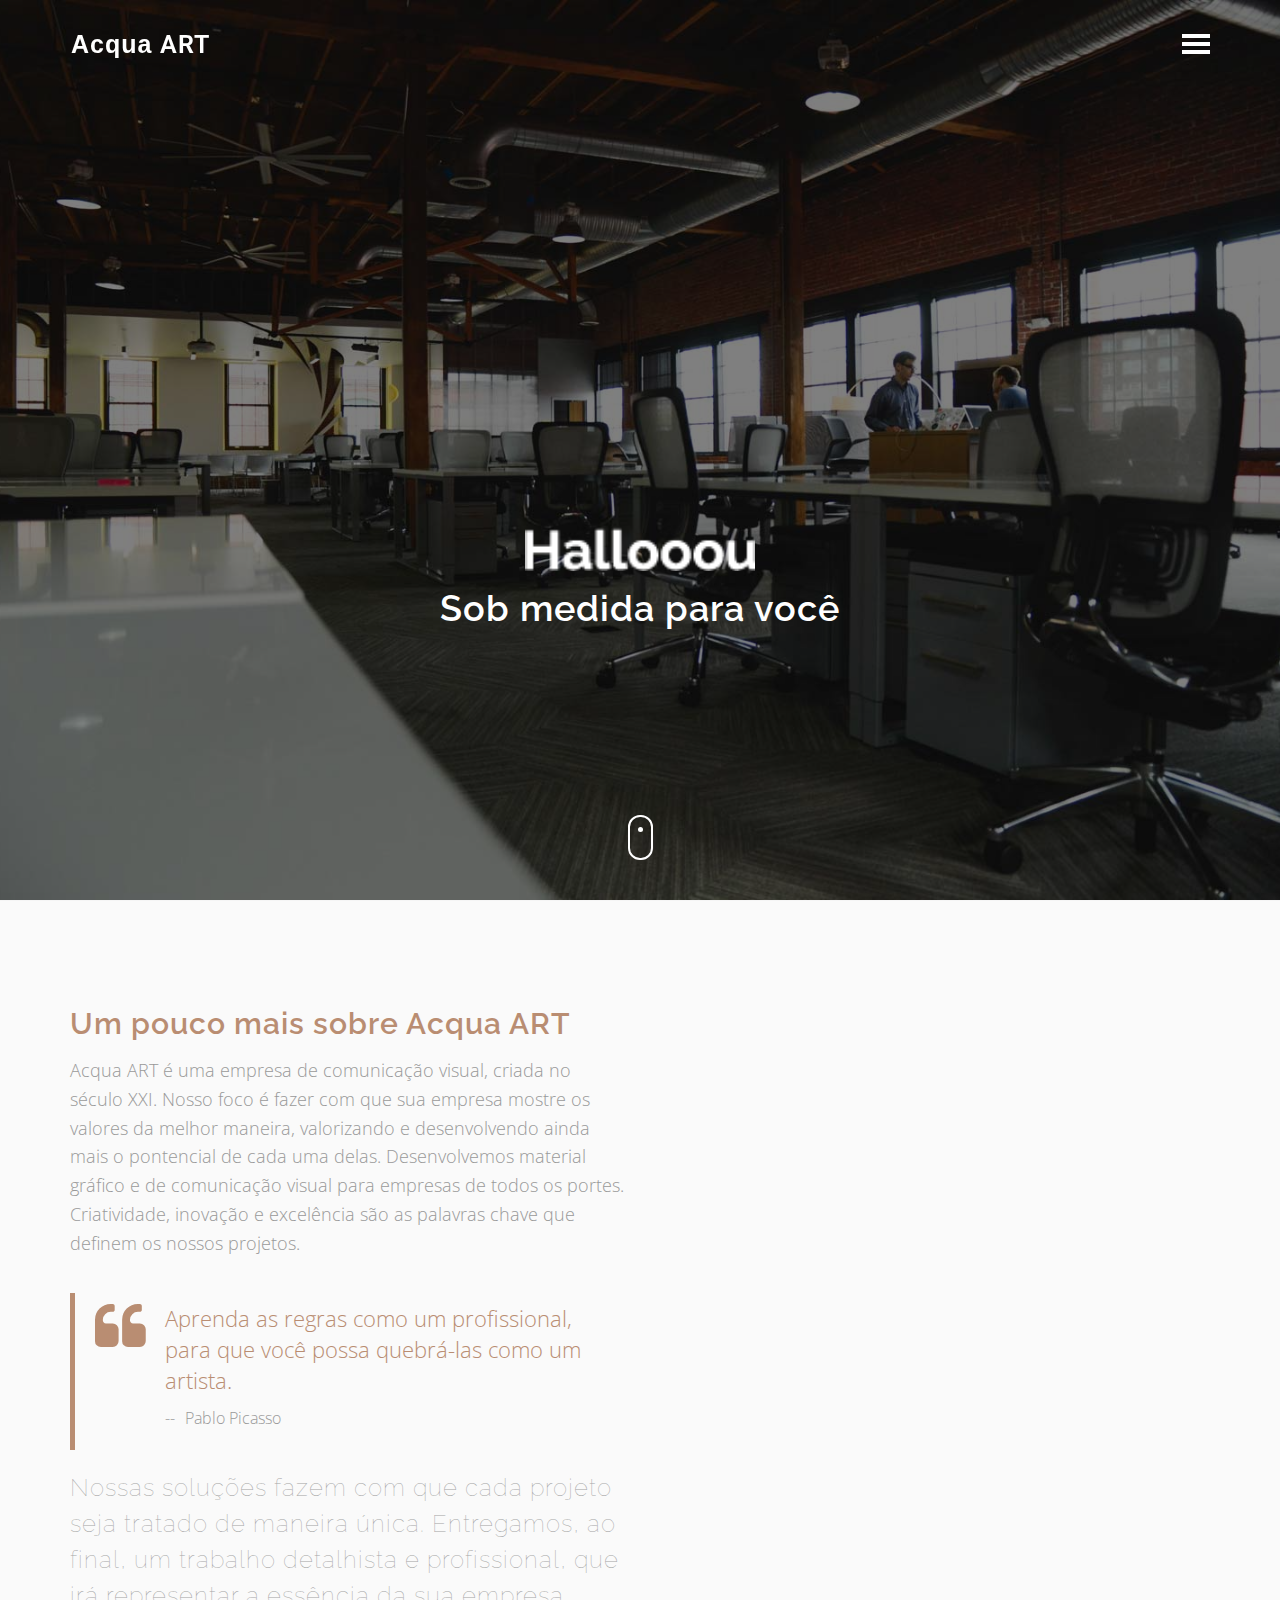
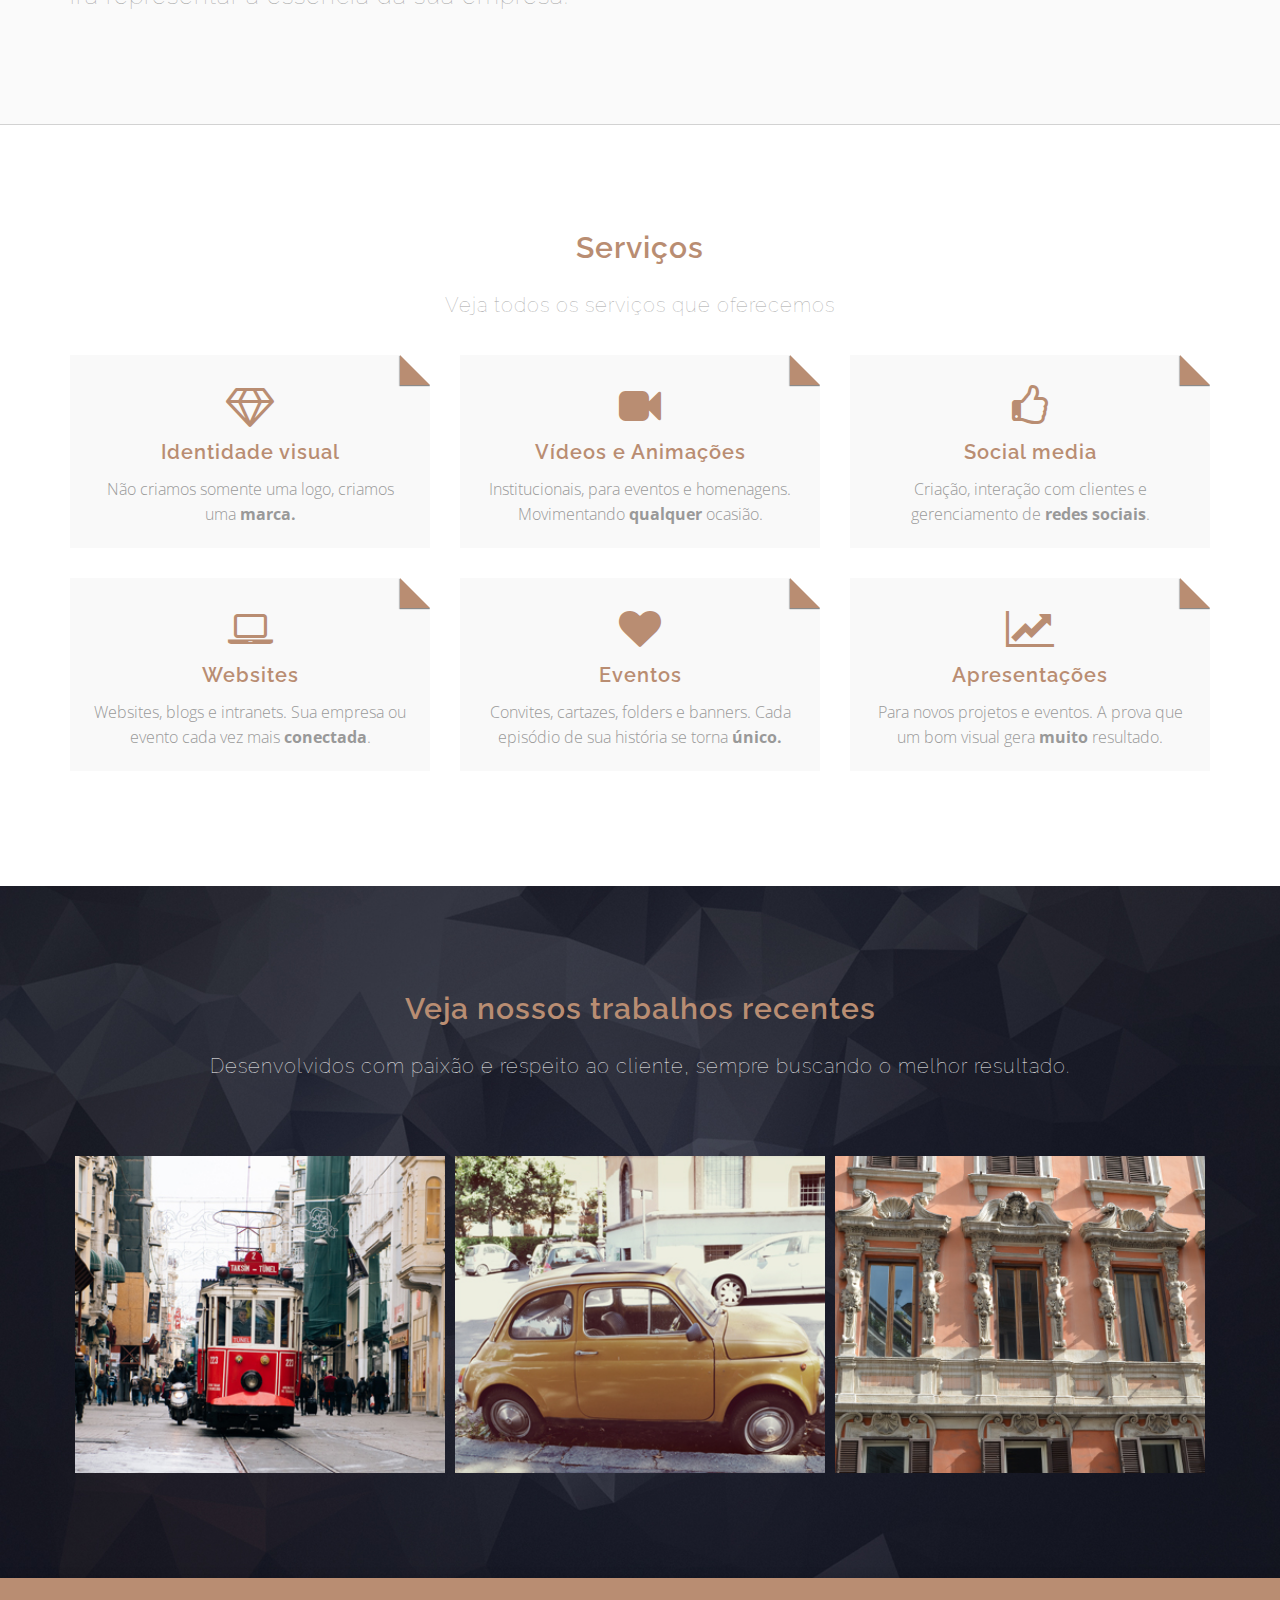
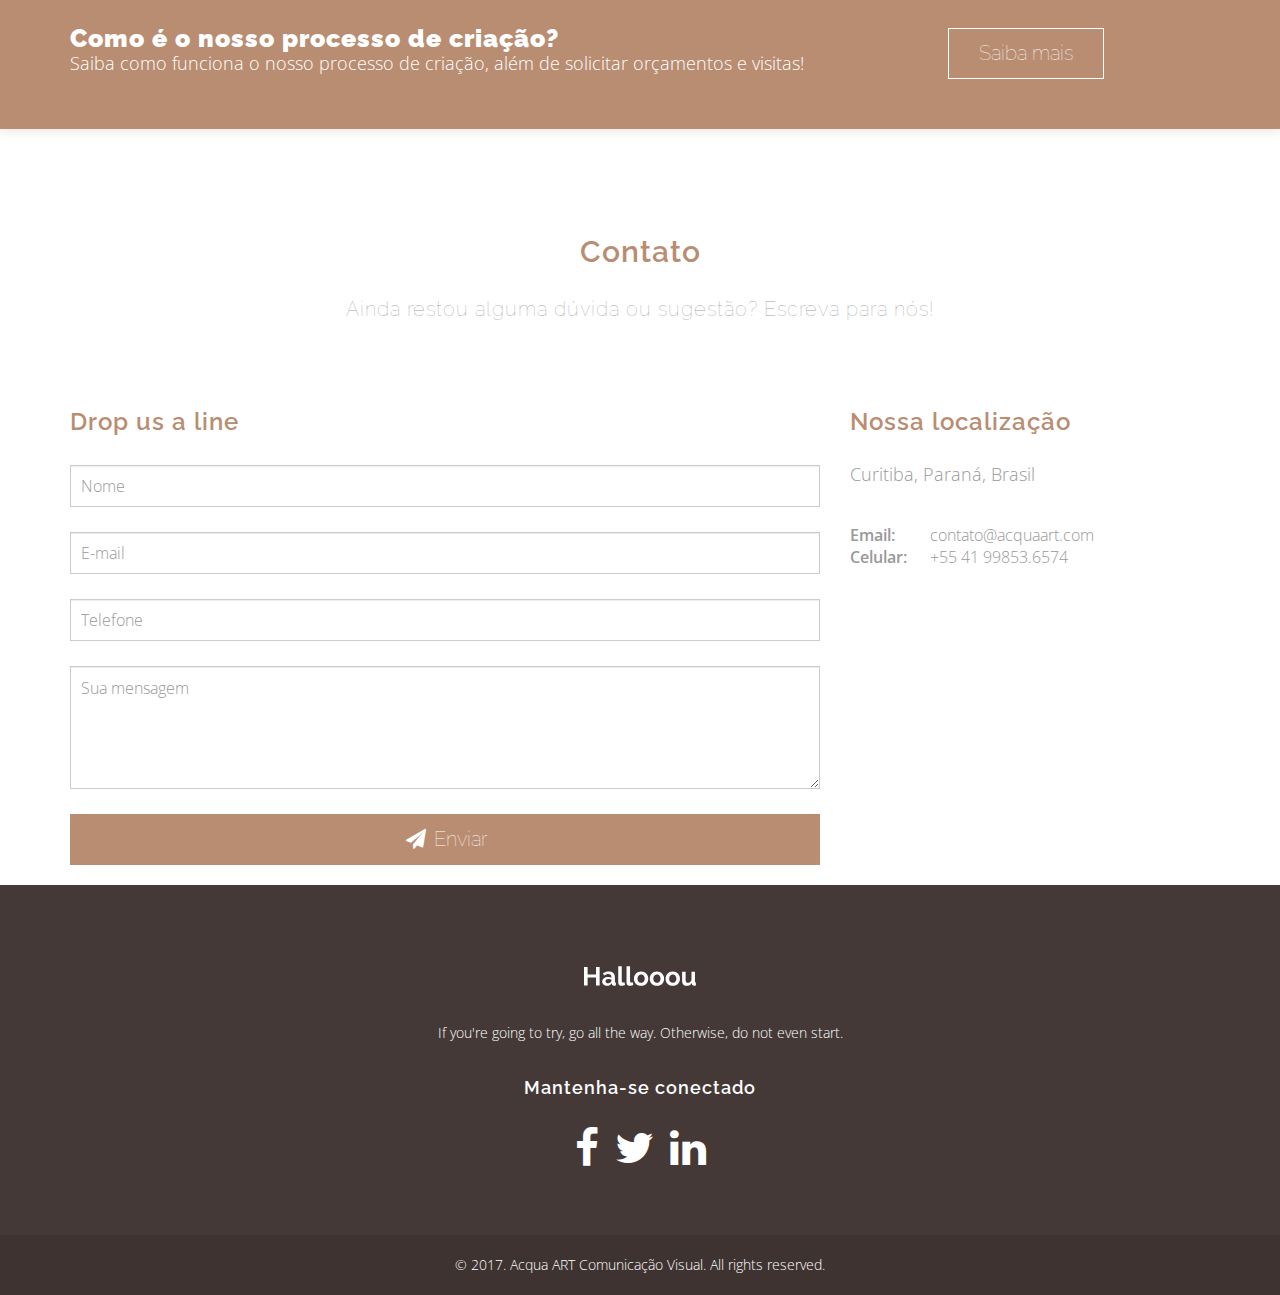
==== index.html @ c18db753 "Testing email" ====
<!DOCTYPE html>
<html lang="en">

<head>
    <meta charset="utf-8">
    <meta http-equiv="X-UA-Compatible" content="IE=edge">
    <meta name="viewport" content="width=device-width, initial-scale=1">

    <title>Acqua Art</title>

    <!-- Bootstrap Core CSS -->
    <link href="assets/css/bootstrap.min.css" rel="stylesheet">

    <!-- Main stylesheet -->
    <link href="assets/css/hallooou.css" rel="stylesheet">

    <!-- Color stylesheet -->
    <link href="assets/css/colors.css" rel="stylesheet">
    <!-- <link href="assets/css/colors_2.css" rel="stylesheet"> -->
    <!-- <link href="assets/css/colors_3.css" rel="stylesheet"> -->
    <!-- <link href="assets/css/colors_4.css" rel="stylesheet"> -->


    <!-- Plugin stylesheets -->
    <link href="assets/css/plugins/owl.carousel.css" rel="stylesheet">
    <link href="assets/css/plugins/owl.theme.css" rel="stylesheet">
    <link href="assets/css/plugins/owl.transitions.css" rel="stylesheet">
    <link href="assets/css/plugins/animate.css" rel="stylesheet">
    <link href="assets/css/plugins/magnific-popup.css" rel="stylesheet">
    <link href="assets/css/plugins/jquery.mb.YTPlayer.min.css" rel="stylesheet">


    <!-- Custom Fonts -->
    <link href="assets/css/font-awesome.min.css" rel="stylesheet">
    <link href='http://fonts.googleapis.com/css?family=Raleway:100,600' rel='stylesheet' type='text/css'>
    <link href='http://fonts.googleapis.com/css?family=Open+Sans:300' rel='stylesheet' type='text/css'>
    <link href="https://fonts.googleapis.com/css?family=Roboto:300|Roboto:b" rel="stylesheet">
    <!-- HTML5 shim and Respond.js for IE8 support of HTML5 elements and media queries -->
    <!-- WARNING: Respond.js doesn't work if you view the page via file:// -->
    <!--[if lt IE 9]>
      <script src="https://oss.maxcdn.com/html5shiv/3.7.2/html5shiv.min.js"></script>
      <script src="https://oss.maxcdn.com/respond/1.4.2/respond.min.js"></script>
      <script>
        document.createElement('video');
      </script>
    <![endif]-->

</head>

<body id="home">
            <!-- Navigation -->
            <nav class="navbar navbar-custom navbar-fixed-top" role="navigation">
                <div class="container">
                    <div class="navbar-header pull-left">
                        <a class="navbar-brand page-scroll" href="#page-top">
                            <!-- replace with your brand logo/text -->
                            <!-- <span class="brand-logo">TEXTO<img src="assets/images/logo.png" onerror="this.src='assets/images/logo.png'; this.onerror=null;" alt="Hallooou - HTML5 Template" title="Hallooou - HTML5 Template" class="img-responsive"></span> -->
                            <span class="brand-logo" style="font-family: 'Roboto Light', sans-serif;color:white;">Acqua <font style="font-family: 'Roboto', sans-serif;color:white;">ART</font></span>


                        </a>
                    </div>
                    <div class="main-nav pull-right">
                        <div class="button_container toggle">
                            <span class="top"></span>
                            <span class="middle"></span>
                            <span class="bottom"></span>
                        </div>
                    </div>
                    <div class="overlay" id="overlay">
                        <nav class="overlay-menu">
                          <ul>
                                <li><a href="#about">Sobre nós</a></li>
                                <li><a href="#services">Serviços</a></li>
                                <!-- <li><a href="#products">Why choose us</a></li> -->
                                <li><a href="#portfolio">Trabalhos recentes</a></li>
                                <li><a href="#team">Orçamento</a></li>
                                <!-- <li><a href="#clients">Our clients</a></li> -->
                                <li><a href="#contact">Contato</a></li>
                            </ul>
                        </nav>
                    </div>
                </div><!-- /.container -->
            </nav>



            <!-- Intro Header -->
            <!-- Full Page Image Background Carousel Header -->
            <header id="intro-carousel" class="carousel slide">
                <!-- Optional Indicators -->
                <!-- <ol class="carousel-indicators">
                        <li data-target="#intro-carousel" data-slide-to="0" class="active"></li>
                        <li data-target="#intro-carousel" data-slide-to="1"></li>
                        <li data-target="#intro-carousel" data-slide-to="2"></li>
                    </ol> -->
                <!-- Wrapper for slides -->
                <div class="carousel-inner">
                    <div class="item active">
                        <!-- Set the first background image using inline CSS below. -->
                        <div class="fill" style="background-image:url('assets/images/cover-one.jpg');"></div>
                        <div class="carousel-caption">
                            <img class="animated slideInDown" src="assets/images/logo.png" width="230" alt="Acqua ART - Logo">
                            <h1 class="animated slideInDown">Sob medida para você</h1>
                            <!-- <p class="intro-text animated slideInUp">Criados especialmente para você</p> -->
                            <!-- <a href="http://bit.ly/hh5_template" class="btn btn-default btn-lg">Download theme</a> -->
                        </div>
                        <div class="overlay-detail"></div>
                    </div><!-- /.item -->

                    <!-- ABAS IGUAIS À ACIMA
                    <div class="item">
                        <div class="fill" style="background-image:url('assets/images/cover-two.jpg');"></div>
                        <div class="carousel-caption">
                            <h1 class="animated slideInDown"><span class="highlight">Responsive &amp; Retina</span> Ready</h1>
                            <p class="intro-text animated slideInUp">A clean and bold HTML5 template, Halloou is ultra responsive and retina ready.</p>
                            <a href="http://bit.ly/hh5_template" class="btn btn-default btn-lg">Download theme</a>
                        </div>
                        <div class="overlay-detail"></div>
                    </div>

                    <div class="item">
                        <div class="fill" style="background-image:url('assets/images/cover-three.jpg');"></div>
                        <div class="carousel-caption">
                            <h1 class="animated slideInDown">Customizable <span class="highlight">colors</span> &amp; blocks</h1>
                            <p class="intro-text animated slideInUp">Halloou gives you the freedom to easily change the color of the whole template to match your brand, re-arrange blocks to suit your needs.</p>
                            <a href="http://bit.ly/hh5_template" class="btn btn-default btn-lg">Download theme</a>
                        </div>
                        <div class="overlay-detail"></div>
                    </div>
                  -->
                </div><!-- carroulseu inner-->

              <!-- botoes de control
                <a class="left carousel-control squared" href="#intro-carousel" data-slide="prev">
                    <i class="fa fa-angle-left fa-2x"></i>
                </a>
                <a class="right carousel-control squared" href="#intro-carousel" data-slide="next">
                    <i class="fa fa-angle-right fa-2x"></i>
                </a>-->
                <div class="mouse"></div>

            </header>



            <!-- About Section -->
            <section id="about" class="about content-section alt-bg-light">
                <div class="container">
                    <div class="row">
                        <div class="col-md-6">
                            <h2>Um pouco mais sobre Acqua ART</h2>
                            <!-- <h3 class="caption gray">Customers in 100+ countries use our services</h3> -->
                            <p>Acqua ART é uma empresa de comunicação visual, criada no século XXI.
Nosso foco é fazer com que sua empresa mostre os valores da melhor maneira, valorizando e desenvolvendo ainda mais o pontencial de cada uma delas. Desenvolvemos material gráfico e de comunicação visual para empresas de todos os portes. Criatividade, inovação e excelência são as palavras chave que definem os nossos projetos. </p>

                            <blockquote>
                                Aprenda as regras como um profissional, para que você possa quebrá-las como um artista.
                                <span>Pablo Picasso</span>
                            </blockquote>

                            <h3 class="gray light">Nossas soluções fazem com que cada projeto seja tratado de maneira única. Entregamos, ao final, um trabalho detalhista e profissional, que irá representar a essência da sua empresa. </h3>

                        </div><!-- /.col-md-6 -->

                        <div class="col-md-6">
                            <!-- Display image -->
                            <!-- <img src="assets/images/hallooou_template-iphone_sm.png" class="img-responsive"> -->
                            <!-- Optional video embed code -->
                            <div class="embed-responsive embed-responsive-16by9">
                                <iframe src="https://player.vimeo.com/video/132613118?title=0&amp;byline=0&amp;portrait=1" class="embed-responsive-item" frameborder="0" webkitallowfullscreen mozallowfullscreen allowfullscreen></iframe>
                            </div>
                        </div><!-- /.col-md-6 -->
                    </div><!-- /.row -->
                </div><!-- /.container -->
            </section><!-- /.section -->



            <!-- Services Section -->
            <section id="services" class="services content-section">
                <div class="container">
                    <div class="row text-center">
                        <div class="col-md-12">
                            <h2>Serviços</h2>
                            <h3 class="caption gray">Veja todos os serviços que oferecemos</h3>
                        </div><!-- /.col-md-12 -->

                        <div class="container">
                            <div class="row text-center">
                                <div class="col-md-4">
                                    <div class="row services-item sans-shadow text-center">
                                        <i class="fa fa-diamond fa-3x"></i>
                                        <h4>Identidade visual</h4>
                                        <p>Não criamos somente uma logo, criamos uma <strong>marca.</strong></p>
                                    </div><!-- /.row -->
                                </div><!-- /.col-md-4 -->

                                <div class="col-md-4">
                                    <div class="row services-item sans-shadow text-center">
                                        <i class="fa fa-video-camera fa-3x"></i>
                                        <h4>Vídeos e Animações</h4>
                                        <p>Institucionais, para eventos e homenagens. Movimentando <strong>qualquer</strong> ocasião.</p>
                                    </div><!-- /.row -->
                                </div><!-- /.col-md-4 -->

                                <div class="col-md-4">
                                    <div class="row services-item sans-shadow text-center">
                                        <i class="fa fa-thumbs-o-up fa-3x"></i>
                                        <h4>Social media</h4>
                                        <p>Criação, interação com clientes e gerenciamento de <strong>redes sociais</strong>.</p>
                                    </div><!-- /.row -->
                                </div><!-- /.col-md-4 -->


                                <div class="col-md-4">
                                    <div class="row services-item sans-shadow text-center">
                                        <i class="fa fa-laptop fa-3x"></i>
                                        <h4>Websites</h4>
                                        <p>Websites, blogs e intranets. Sua empresa ou evento cada vez mais <strong>conectada</strong>.</p>
                                    </div><!-- /.row -->
                                </div><!-- /.col-md-4 -->

                                <div class="col-md-4">
                                  <div class="row services-item sans-shadow text-center">
                                    <i class="fa fa-heart fa-3x"></i>
                                    <h4>Eventos</h4>
                                    <p>Convites, cartazes, folders e banners. Cada episódio de sua história se torna <strong>único.</strong></p>
                                  </div><!-- /.row -->
                                </div><!-- /.col-md-4 -->

                                <div class="col-md-4">
                                  <div class="row services-item sans-shadow text-center">
                                    <i class="fa fa-line-chart fa-3x"></i>
                                    <h4>Apresentações</h4>
                                    <p>Para novos projetos e eventos. A prova que um bom visual gera <strong>muito</strong> resultado.</p>
                                  </div><!-- /.row -->
                                </div><!-- /.col-md-4 -->

                            </div><!-- /.row -->
                        </div><!-- /.container -->

                    </div><!-- /.row -->
                </div><!-- /.container -->
            </section><!-- /.section -->



            <!-- Products Section
            <section id="products" class="products content-section">
                <div class="container">
                    <div class="row">
                        <div class="col-md-4">
                            <img src="assets/images/hallooou_template-iphone_white.png" class="center-block img-responsive">
                        </div>

                        <div class="col-md-8">
                            <div class="products-container">

                                <div class="col-md-12">
                                    <h2>Why Hallooou is awesome?</h2>
                                    <h3 class="caption white">Ultricestum urna litora sit sed praesent condimentum eu a et scelerisque</h3>
                                </div>

                                <div class="col-md-6 product-item">
                                    <div class="media-left">
                                        <span class="icon"><i class="fa fa-arrows-alt fa-3x"></i></span>
                                    </div>
                                    <div class="media-body">
                                        <h3 class="media-heading">Responsive Layout</h3>
                                        <p>Powerful Layout with Responsive functionality that can be adapted to any screen size.</p>
                                    </div>
                                </div>

                                <div class="col-md-6 product-item">
                                    <div class="media-left">
                                        <span class="icon"><i class="fa fa-eye fa-3x"></i></span>
                                    </div>
                                    <div class="media-body">
                                        <h3 class="media-heading">Retina Ready Graphics</h3>
                                        <p>Looks beautiful &amp; ultra-sharp on Retina Displays with Retina Icons, Fonts &amp; Images.</p>
                                    </div>
                                </div>

                                <div class="col-md-6 product-item">
                                    <div class="media-left">
                                        <span class="icon"><i class="fa fa-arrows-v fa-3x"></i></span>
                                    </div>
                                    <div class="media-body">
                                        <h3 class="media-heading">Parallax Sections</h3>
                                        <p>Comes with Parallax effect script so you can add Parallax effect to any section of the website.</p>
                                    </div>
                                </div>

                                <div class="col-md-6 product-item">
                                    <div class="media-left">
                                        <span class="icon"><i class="fa fa-video-camera fa-3x"></i></span>
                                    </div>
                                    <div class="media-body">
                                        <h3 class="media-heading">YouTube &amp; HTML5 Background Video</h3>
                                        <p>Choose to display either YouTube or HTML5 as background video.</p>
                                    </div>
                                </div>

                                <div class="col-md-6 product-item">
                                    <div class="media-left">
                                        <span class="icon"><i class="fa fa-toggle-on fa-3x"></i></span>
                                    </div>
                                    <div class="media-body">
                                        <h3 class="media-heading">Color Options</h3>
                                        <p>Choose a color that suits your brand &amp; change the color of the template with just one CSS file.</p>
                                    </div>
                                </div>

                                <div class="col-md-6 product-item">
                                    <div class="media-left">
                                        <span class="icon"><i class="fa fa-envelope-o fa-3x"></i></span>
                                    </div>
                                    <div class="media-body">
                                        <h3 class="media-heading">Contact form</h3>
                                        <p>Fully functional PHP contact form, with user input validation.</p>
                                    </div>
                                </div>

                            </div>
                        </div>

                    </div>
                </div>
            </section>
          -->




            <!-- Our team Section
            <section id="team" class="team content-section">
                <div class="container">
                    <div class="row text-center">
                        <div class="col-md-12">
                            <h2>Our Team</h2>
                            <h3 class="caption gray">Meet the people who make awesome stuffs</h3>
                        </div>
                        <div class="container">
                            <div class="row">

                                <div class="col-md-4">
                                    <div class="team-member">
                                        <figure>
                                            <img src="assets/images/lauren-cox.jpg" alt="" class="img-responsive">
                                            <figcaption>
                                                <p>Lorem ipsum dolor sit amet, consectetur adipisicing elit. Recusandae asperiores mollitia.</p>
                                                <ul>
                                                    <li><a href=""><i class="fa fa-facebook fa-2x"></i></a></li>
                                                    <li><a href=""><i class="fa fa-twitter fa-2x"></i></a></li>
                                                    <li><a href=""><i class="fa fa-linkedin fa-2x"></i></a></li>
                                                </ul>
                                            </figcaption>
                                        </figure>
                                        <h4>Lauren Cox</h4>
                                        <p>Creative Director</p>
                                    </div>
                                </div>

                                <div class="col-md-4">
                                    <div class="team-member">
                                        <figure>
                                            <img src="assets/images/jessie-barnett.jpg" alt="" class="img-responsive">
                                            <figcaption>
                                                <p>Neque minima ea, a praesentium saepe nihil maxime quod esse numquam explicabo eligendi.</p>
                                                <ul>
                                                    <li><a href=""><i class="fa fa-facebook fa-2x"></i></a></li>
                                                    <li><a href=""><i class="fa fa-twitter fa-2x"></i></a></li>
                                                    <li><a href=""><i class="fa fa-linkedin fa-2x"></i></a></li>
                                                </ul>
                                            </figcaption>
                                        </figure>
                                        <h4>Jessie Barnett</h4>
                                        <p>UI/UX Designer</p>
                                    </div>
                                </div>

                                <div class="col-md-4">
                                    <div class="team-member">
                                        <figure>
                                            <img src="assets/images/terry-fletcher.jpg" alt="" class="img-responsive">
                                            <figcaption>
                                                <p>Temporibus dolor, quisquam consectetur molestias, veniam voluptatum. Beatae alias omnis totam.</p>
                                                <ul>
                                                    <li><a href=""><i class="fa fa-facebook fa-2x"></i></a></li>
                                                    <li><a href=""><i class="fa fa-twitter fa-2x"></i></a></li>
                                                    <li><a href=""><i class="fa fa-linkedin fa-2x"></i></a></li>
                                                </ul>
                                            </figcaption>
                                        </figure>
                                        <h4>Terry Fletcher</h4>
                                        <p>Web Developer</p>
                                    </div>
                                </div>


                                 <div class="col-md-4">
                                    <div class="team-member">
                                        <figure>
                                            <img src="assets/images/lauren-cox.jpg" alt="" class="img-responsive">
                                            <figcaption>
                                                <p>Lorem ipsum dolor sit amet, consectetur adipisicing elit. Recusandae asperiores mollitia.</p>
                                                <ul>
                                                    <li><a href=""><i class="fa fa-facebook fa-2x"></i></a></li>
                                                    <li><a href=""><i class="fa fa-twitter fa-2x"></i></a></li>
                                                    <li><a href=""><i class="fa fa-linkedin fa-2x"></i></a></li>
                                                </ul>
                                            </figcaption>
                                        </figure>
                                        <h4>Lauren Cox</h4>
                                        <p>Creative Director</p>
                                    </div>
                                </div>

                                <div class="col-md-4">
                                    <div class="team-member">
                                        <figure>
                                            <img src="assets/images/jessie-barnett.jpg" alt="" class="img-responsive">
                                            <figcaption>
                                                <p>Neque minima ea, a praesentium saepe nihil maxime quod esse numquam explicabo eligendi.</p>
                                                <ul>
                                                    <li><a href=""><i class="fa fa-facebook fa-2x"></i></a></li>
                                                    <li><a href=""><i class="fa fa-twitter fa-2x"></i></a></li>
                                                    <li><a href=""><i class="fa fa-linkedin fa-2x"></i></a></li>
                                                </ul>
                                            </figcaption>
                                        </figure>
                                        <h4>Jessie Barnett</h4>
                                        <p>UI/UX Designer</p>
                                    </div>
                                </div>

                                <div class="col-md-4">
                                    <div class="team-member">
                                        <figure>
                                            <img src="assets/images/terry-fletcher.jpg" alt="" class="img-responsive">
                                            <figcaption>
                                                <p>Temporibus dolor, quisquam consectetur molestias, veniam voluptatum. Beatae alias omnis totam.</p>
                                                <ul>
                                                    <li><a href=""><i class="fa fa-facebook fa-2x"></i></a></li>
                                                    <li><a href=""><i class="fa fa-twitter fa-2x"></i></a></li>
                                                    <li><a href=""><i class="fa fa-linkedin fa-2x"></i></a></li>
                                                </ul>
                                            </figcaption>
                                        </figure>
                                        <h4>Terry Fletcher</h4>
                                        <p>Web Developer</p>
                                    </div>
                                </div>

                            </div>
                        </div>

                    </div>
                </div>
            </section>
          -->



            <!-- Portfolio/Gallery Section -->
            <section id="portfolio" class="portfolio content-section">
                <div class="container">
                    <div class="row text-center">
                        <div class="col-md-12">
                            <h2>Veja nossos trabalhos recentes</h2>
                            <h3 class="caption white">Desenvolvidos com paixão e respeito ao cliente, sempre buscando o melhor resultado.</h3>
                        </div><!-- /.col-md-12 -->
                    </div><!-- /.row -->
                </div><!-- /.container -->

                <div class="container project-container text-center">
                    <div class="recent-project-carousel owl-carousel owl-theme popup-gallery">

                        <div class="item recent-project">
                            <img src="assets/images/gallery/project-one.jpg" alt="">
                            <div class="project-info">
                                <h3>Aniversário Luma</h3>
                                <ul class="project-meta">
                                    <li><a href="#">Eventos</a></li>
                                </ul>
                            </div><!-- /.project-info -->
                            <div class="full-project">
                                <a href="assets/images/gallery/project-one_xl.jpg" title="Lakeview Inc. | Website Design">View project <i class="fa fa-chevron-right"></i></a>
                            </div><!-- /.full-project -->
                        </div><!-- /.item -->

                        <div class="item recent-project">
                            <img src="assets/images/gallery/project-two.jpg" alt="">
                            <div class="project-info">
                                <h3>Adam Productions</h3>
                                <ul class="project-meta">
                                    <li><a href="#">App Design</a></li>
                                </ul>
                            </div><!-- /.project-info -->
                            <div class="full-project">
                                <a href="assets/images/gallery/project-two_xl.jpg" title="Adam Productions | App Design">View project <i class="fa fa-chevron-right"></i></a>
                            </div><!-- /.full-project -->
                        </div><!-- /.item -->

                        <div class="item recent-project">
                            <img src="assets/images/gallery/project-three.jpg" alt="">
                            <div class="project-info">
                                <h3>Doe Associates</h3>
                                <ul class="project-meta">
                                    <li><a href="#">Branding</a></li>
                                </ul>
                            </div><!-- /.project-info -->
                            <div class="full-project">
                                <a href="assets/images/gallery/project-three_xl.jpg" title="Doe Associates | Branding">View project <i class="fa fa-chevron-right"></i></a>
                            </div><!-- /.full-project -->
                        </div><!-- /.item -->


                    </div><!-- /.recent-project-carousel -->

                    <!-- CONTROLES DE NAVEGAÇÃO

                    <div class="customNavigation project-navigation text-center">
                        <a class="btn-prev"><i class="fa fa-angle-left fa-2x"></i></a>
                        <a class="btn-next"><i class="fa fa-angle-right fa-2x"></i></a>
                    </div>

                    -->

                </div><!-- /.container -->
            </section><!-- /.portfolio -->



            <!-- Our clients
            <section id="clients" class="our-clients content-section text-center">
                <div class="container">
                    <div class="row">
                        <div class="col-md-12">
                            <h2>Our clients</h2>
                            <h3 class="caption white">Decent listing with your clients. Fully customizable and ready to use in any subpages as you want. Responsive for any numbers of clients in this section.</h3>
                        </div>
                    </div>

                    <div class="row client-slider">
                        <div class="item col-xs-4 col-md-2 i">
                            <a href="#" title="#">
                                <img src="assets/images/sony-logo.png" class="img-responsive">
                            </a>
                        </div>

                        <div class="item col-xs-4 col-md-2 i">
                            <a href="#" title="#">
                                <img src="assets/images/nike-logo.png" class="img-responsive">
                            </a>
                        </div>

                        <div class="item col-xs-4 col-md-2 i">
                            <a href="#" title="#">
                                <img src="assets/images/paramount-logo.png" class="img-responsive">
                            </a>
                        </div>

                        <div class="item col-xs-4 col-md-2 i">
                            <a href="#" title="#">
                                <img src="assets/images/microsoft-logo.png" class="img-responsive">
                            </a>
                        </div>

                        <div class="item col-xs-4 col-md-2 i">
                            <a href="#" title="#">
                                <img src="assets/images/citibank-logo.png" class="img-responsive">
                            </a>
                        </div>

                        <div class="item col-xs-4 col-md-2 i">
                            <a href="#" title="#">
                                <img src="assets/images/fedex-logo.png" class="img-responsive">
                            </a>
                        </div>

                        <div class="item col-xs-4 col-md-2 i">
                            <a href="#" title="#">
                                <img src="assets/images/sony-logo.png" class="img-responsive">
                            </a>
                        </div>

                        <div class="item col-xs-4 col-md-2 i">
                            <a href="#" title="#">
                                <img src="assets/images/nike-logo.png" class="img-responsive">
                            </a>
                        </div>

                        <div class="item col-xs-4 col-md-2 i">
                            <a href="#" title="#">
                                <img src="assets/images/paramount-logo.png" class="img-responsive">
                            </a>
                        </div>

                        <div class="item col-xs-4 col-md-2 i">
                            <a href="#" title="#">
                                <img src="assets/images/microsoft-logo.png" class="img-responsive">
                            </a>
                        </div>

                        <div class="item col-xs-4 col-md-2 i">
                            <a href="#" title="#">
                                <img src="assets/images/citibank-logo.png" class="img-responsive">
                            </a>
                        </div>

                        <div class="item col-xs-4 col-md-2 i">
                            <a href="#" title="#">
                                <img src="assets/images/fedex-logo.png" class="img-responsive">
                            </a>
                        </div>

                    </div>

                </div>
            </section>
          -->



            <!-- Testimonials Section
            <section class="testimonials content-section">
                <div class="container">
                    <div class="row text-center">
                        <div class="col-md-12">
                            <h2>Rated 4.8 out of 5</h2>
                            <h3 class="caption gray">Here's what our clients have to say</h3>
                        </div>

                        <div class="container">
                            <div class="row">
                                <div class="col-md-8 col-md-offset-2">
                                    <div class="client-testimonials owl-carousel owl-theme">

                                        <div class="item">
                                            <p class="speech">Hallooou is the best HTML5 template we have EVER purchased. It's the perfect solution for our business. The unlimited customization helps us get things done quickly and efficiently.</p>
                                            <div class="client-info">
                                                <img src="assets/images/gina_stone-client_pic.jpg" />
                                                <h4>Gina Stone</h4>
                                                <span>Adam Productions</span>
                                            </div>
                                        </div>

                                        <div class="item">
                                            <p class="speech">This is the real deal! Very easy to use. Thanks to Hallooou HTML5 template, we've just launched our new website! I couldn't have asked for more than this. Definitely worth the investment.</p>
                                            <div class="client-info">
                                                <img src="assets/images/john_doe-client_pic.jpg" />
                                                <h4>John Doe</h4>
                                                <span>Doe Associates</span>
                                            </div>
                                        </div>

                                        <div class="item">
                                            <p class="speech">We're loving it. The best on the net! I strongly recommend Hallooou HTML5 template to everyone interested in running a successful business! Hallooou HTML5 template has really helped our business.</p>
                                            <div class="client-info">
                                                <img src="assets/images/dana_hill-client_pic.jpg" />
                                                <h4>Dana Hill</h4>
                                                <span>Lakeview Inc.</span>
                                            </div>
                                        </div>

                                    </div>
                                </div>

                            </div>
                        </div>

                    </div>
                </div>
            </section>
          -->



            <!-- Texto para página de orçamentos
            <section class="cta-one-section content-section alt-bg-light">
                <div class="container">
                    <div class="row text-center">
                        <div class="col-md-6">
                            <h2>Como é o processo de criação?</h2>
                            <h3 class="caption gray">Começa sempre com uma boa xicara de café.</h3>
                            <p style="text-align: justify; font-size:17px;">
                              <strong>I</strong> Como nosso processo é totalmente personalizado, mais importante que conhecer sua solicitação é conhecer seu perfil ou o perfil de sua empresa. Nesse passo, conversamos e lhe conhecemos melhor;
                              <br><strong>II</strong> Analisamos sua solicitação e pesquisamos a estratégia ideal para seu projeto. Com isso, a nossa proposta é enviada para você;
                              <br><strong>III</strong> Com a nossa proposta aprovada, lhe apresentamos o conceito que foi desenvolvido. Nessa parte do processo, ocorre um feedback, onde você expõe sua opinião. A partir deste, alterações são realizadas e o processo se encaminha para o fim;
                              <br><strong>IV</strong> Com tudo OK, apresentamos o projeto desenvolvido, com todo o conceito e estudo realizado para atingir tal resultado.
                            </p>
                            <a href="#contact" class="btn btn-default btn-lg">Agende uma conversa!</a>
                        </div>

                        <div class="col-md-6">
                            <img src="assets/images/hallooou-responsive.png" class="img-responsive">
                        </div>

                    </div>
                </div>
            </section>
          -->


            <!-- Counter Section
            <section id="counter" class="counter-section content-section">
                <div class="container">
                    <div class="row text-center">
                        <div class="col-md-12">
                            <h2 class="white">Our Achievements</h2>
                            <h3 class="caption">Ultricestum urna litora sit sed praesent condimentum eu a et scelerisque</h3>
                        </div>

                        <div class="col-sm-3 counter-wrap">
                            <strong><span class="timer">350</span>+</strong>
                            <span class="count-description">Clients Worked With</span>
                        </div>

                        <div class="col-sm-3 counter-wrap">
                            <strong><span class="timer">250</span>+</strong>
                            <span class="count-description">Nominations</span>
                        </div>

                        <div class="col-sm-3 counter-wrap">
                            <strong><span class="timer">160</span>+</strong>
                            <span class="count-description">Awards Won</span>
                        </div>

                        <div class="col-sm-3 counter-wrap">
                            <strong><span class="timer">1650</span>+</strong>
                            <span class="count-description">Cups Of Coffee</span>
                        </div>

                    </div>
                </div>
            </section>
          -->



            <!-- Call to action - two section -->
            <section class="cta-two-section">
                <div class="container">
                    <div class="row">
                        <div class="col-sm-9">
                            <h3>Como é o nosso processo de criação?</h3>
                            <p>Saiba como funciona o nosso processo de criação, além de solicitar orçamentos e visitas!</p>
                        </div>
                        <div class="col-sm-3">
                            <a href="#" class="btn btn-overcolor">Saiba mais</a>
                        </div>
                    </div><!-- /.row -->
                </div><!-- /.container -->
            </section><!-- /.cta-two-section -->



            <!-- Contact section -->
            <section id="contact" class="contact content-section no-bottom-pad">
                <div class="container">
                    <div class="row text-center">
                        <div class="col-md-12">
                            <h2>Contato</h2>
                            <h3 class="caption gray">Ainda restou alguma dúvida ou sugestão? Escreva para nós! </h3>
                        </div><!-- /.col-md-12 -->

                    </div><!-- /.row -->
                </div><!-- /.container -->

                <div class="container">
                    <div class="row form-container">

                        <div class="col-md-8 contact-form">
                            <h3>Drop us a line</h3>
                            <form class="" id="contactForm" method="post" action="assets/php/mail.php">
                                <div class="form-group">
                                    <input type="text" class="form-control" id="name" name="name" placeholder="Nome" value="" required>
                                </div>
                                <div class="form-group">
                                    <input type="email" class="form-control" id="email" name="email" placeholder="E-mail" value="" required>
                                </div>
                                <div class="form-group">
                                    <input type="phone" class="form-control" id="phone" name="phone" placeholder="Telefone" value="" required>
                                </div>
                                <div class="form-group">
                                    <textarea class="form-control" rows="4" name="message" placeholder="Sua mensagem" required></textarea>
                                </div>
                                <div class="form-group">
                                    <button type="submit" name="submit" class="btn btn-default"><i class="fa fa-paper-plane fa-fw"></i> Enviar</button>
                                </div>
                            </form>
                        </div><!-- /.contact-form -->

                        <div class="col-md-4 contact-address">
                            <h3>Nossa localização</h3>
                            <!-- <p>76 Ninth Ave,
                                <br />New York, NY 10011,
                                <br /> United States</p> -->
                            <p>Curitiba, Paraná, Brasil</p>
                            <ul>
                                <li><span>Email:</span>contato@acquaart.com</li>
                                <li><span>Celular:</span>+55 41 99853.6574</li>
                                <!-- <li><span>Fax:</span>+88 (0) 202 0000 001</li> -->
                            </ul>
                        </div><!-- /.contact-address -->

                    </div><!-- /.row -->
                </div><!-- /.container -->

                <!-- Google Maps API ->
                <!-- <div class="container-fluid buffer-forty-top">
                    <div class="row">
                        <section id="cd-google-map no-bottom-pad">
                            <div id="google-container"></div>
                            <div id="cd-zoom-in"></div>
                            <div id="cd-zoom-out"></div>
                        </section>
                    </div>
                </div> -->



            <!-- Footer -->
            <footer>
                <div class="container">
                    <div class="row text-center">
                        <div class="col-md-12 segment">
                            <a href="#" title="Hallooou - HTML5 Template">
                                <h2>
                                    <!-- replace with your brand logo/text -->
                                    <img src="assets/images/logo.svg" onerror="this.src='assets/images/logo.png'; this.onerror=null;" alt="Hallooou - HTML5 Template" title="Hallooou - HTML5 Template" class="img-responsive">
                                </h2>
                            </a>
                            <p class="white">If you're going to try, go all the way. Otherwise, do not even start.</p>
                        </div><!-- /.col-md-12 -->
                    </div><!-- /.row -->

                    <div class="row text-center">
                        <div class="col-md-12 social segment">
                            <h4>Mantenha-se conectado</h4>
                            <a href="#"><i class="fa fa-facebook fa-3x"></i></a>
                            <a href="#"><i class="fa fa-twitter fa-3x"></i></a>
                            <a href="#"><i class="fa fa-linkedin fa-3x"></i></a>
                        </div><!-- /.col-md-12 -->
                    </div><!-- /.row -->

                </div><!-- /.container -->

                <div class="copynote">
                    <div class="container">
                        <div class="row">
                            <div class="col-md-12 text-center">
                                &copy; 2017. Acqua ART Comunicação Visual. All rights reserved.
                            </div><!-- /.col-md-12 -->

                        </div><!-- /.row -->
                    </div><!-- /.container -->
                </div><!-- /.copynote -->

                <div class="nav pull-right scroll-top">
                    <a href="#home" title="Scroll to top"><i class="fa fa-angle-up"></i></a>
                </div>

            </footer><!-- /.footer -->



    <!-- jQuery -->
    <script src="assets/js/jquery.min.js"></script>

    <!-- Bootstrap Core JavaScript -->
    <script src="assets/js/bootstrap.min.js"></script>

    <!-- Plugin JavaScript -->
    <script src="assets/js/plugins/wow.min.js"></script>
    <script src="assets/js/plugins/owl.carousel.min.js"></script>
    <script src="assets/js/plugins/jquery.parallax-1.1.3.js"></script>
    <script src="assets/js/plugins/jquery.magnific-popup.min.js"></script>
    <script src="assets/js/plugins/jquery.mb.YTPlayer.min.js"></script>
    <script src="assets/js/plugins/jquery.countTo.js"></script>
    <script src="assets/js/plugins/jquery.inview.min.js"></script>
    <script src="assets/js/plugins/pace.min.js"></script>
    <script src="assets/js/plugins/jquery.easing.min.js"></script>
    <script src="assets/js/plugins/jquery.validate.min.js"></script>
    <script src="assets/js/plugins/additional-methods.min.js"></script>
    <!-- <script src="https://maps.googleapis.com/maps/api/js?key=AIzaSyBoVKfEihX__NdMwdDysA6Vve6PE9Ierj4"></script> -->

    <!-- Custom JavaScript -->
    <script src="assets/js/hallooou.js"></script>
</body>

</html>
---- assets/css/hallooou.css ----
/*
Template: Hallooou HTML5 Responsive template
Author: Mauritius D'Silva <hello@mauritiusdsilva.com>
Theme URI: http://www.mauritiusdsilva.com/themes/hallooou
Version: 1.0

*/


/*  ----------------------------------------------
            CSS TABLE OF CONTENTS
    ------------------------------------------------- */
/*
1:  Pre-loader
2:  Default styles
3:  Common section styles
4:  Navigation
5:  Page sections (sections included in the navigation)
    5.1:    Hero Unit (Main slider)
    5.2:    About section ("About us")
    5.3:    Services section ("What we do")
    5.4:    Products section ("Why choose us")
    5.5:    Team section 
    5.6:    Portfolio section
    5.7:    Clients section
    5.8:    Contact section
6:  Our achievements section
7:  Call to action section  (one or two columns)
8:  Call to action section (two columns)
9:  Clients testimonial
10: Footer
11: CSS3 Animations
12: Buttons
13: Media queries

/*
----------------------------------------------------- */






/* 1:   Pre-loader -  Need more customizations? Visit-> http://github.hubspot.com/pace/docs/welcome/ 
/* ---------------------------------------------- */

.pace {
  -webkit-pointer-events: none;
  pointer-events: none;
  -webkit-user-select: none;
  -moz-user-select: none;
  user-select: none;
  position: fixed;
  top: 0;
  left: 0;
  width: 100%;
  z-index: 999999;
  -webkit-transform: translate3d(0, -50px, 0);
  -ms-transform: translate3d(0, -50px, 0);
  transform: translate3d(0, -50px, 0);
  -webkit-transition: -webkit-transform .5s ease-out;
  -ms-transition: -webkit-transform .5s ease-out;
  transition: transform .5s ease-out;
}

.pace.pace-active {
  -webkit-transform: translate3d(0, 0, 0);
  -ms-transform: translate3d(0, 0, 0);
  transform: translate3d(0, 0, 0);
}

.pace .pace-progress {
  display: block;
  position: fixed;
  z-index: 2000;
  top: 0;
  right: 100%;
  width: 100%;
  height: 10px;
  background: rgba(254,82,76, 1); /* Primary color, can be changed via colors.css */
  pointer-events: none;
}



/* 2:   Default styles
/* ---------------------------------------------- */

html,
body {
    width: 100%;
    height: 100%;
}

body {
    font-family: "Open Sans", "Helvetica Neue", Helvetica, Arial, sans-serif;
    font-weight: 300;
    color: #999; /* Can be changed via colors.css */
    background-color: #fff;
}


h1,
h2,
h3,
h4,
h5,
h6 {
    margin: 0 0 20px 0;
    text-transform: none;
    color: rgba(254,82,76, 1); /* Primary color, can be changed via colors.css */
    font-family: "Raleway", "Helvetica Neue", Helvetica, Arial, sans-serif;
    font-weight: 600;
    letter-spacing: 1px;
    line-height: 1.5;
}

p {
    margin: 0 0 25px;
    font-size: 18px;
    line-height: 1.5;
}


a {
    color: #fff;
    -webkit-transition: all .2s ease-in-out;
    -moz-transition: all .2s ease-in-out;
    transition: all .2s ease-in-out;
}

a:hover,
a:focus {
    text-decoration: none;
    color: rgba(254,82,76, 1); /* Primary color, can be changed via colors.css */
}

.light {
    font-weight: 100;
}

.white{
    color:#fff;
}

.gray{
    color: #a5a5a5;
}

.buffer-twenty{
    margin:20px 0;
}

.buffer-twenty-top{
    margin-top: 20px;
}

.buffer-twenty-bottom{
    margin-bottom: 20px;
}

.buffer-forty{
    margin:40px 0;
}

.buffer-forty-top{
    margin-top: 40px;
}

.no-bottom-pad{
    padding-bottom: 0 !important;
}

.no-top-pad{
    padding-top: 0 !important;
}

.highlight{
    font-weight: 700;
    color: rgba(254,82,76, 1); /* Primary color, can be changed via colors.css */
}

.list-ord{
    list-style: none;
    margin:0;
    padding: 10px 0;
    font-size: 16px;
    line-height: 28px;
}

.no-bg{
    background: none !important;
}


/* 3:   Common section styles
/* ---------------------------------------------- */

.content-section {
    padding: 100px 0;
}

.content-section.alt-bg{
    background-color: #222;
}

.content-section.alt-bg-light{
    background-color: #fafafa;
    border-top:1px solid #f5f5f5;
    border-bottom:1px solid #d2d2d2;
}

.caption{
    font-weight: 100;
    font-size: 20px;
}

.text-center{
    text-align: center;
}

.align-middle{
    margin:0 auto;
}

.sans-border{
    border-radius: 0;
}

.sans-shadow{
    box-shadow: none;
}

blockquote { 
    display: block;
    font-size: 22px;
    position: relative; 
    padding-left: 90px;
    color: rgba(254,82,76, 1);
    border-color: rgba(254,82,76, 1);
}
 
blockquote:before {
    content: "\f10d";
    font-size: 55px; 
    font-family: FontAwesome;
    position: absolute;
    top: -4px;
    left: 20px;
}

blockquote span:before{
    content:'--';
    padding: 0 10px 0 0;
}

blockquote span{
    padding: 10px 0;
    display: block;
    font-size: 16px;
    color: #999;
}

/* 4:   Navigation
/* ---------------------------------------------- */

.navbar-custom {
    margin-bottom: 0;
    text-transform: none;
    font-family: "Raleway", "Helvetica Neue", Helvetica, Arial, sans-serif;
    font-weight: 600;
    -webkit-transition: background .5s ease-in-out;
   -moz-transition: background .5s ease-in-out;
        transition: background .5s ease-in-out;
}

.navbar-custom.top-nav-collapse{
    background: rgba(254,82,76, .9); /* Primary color, can be changed via colors.css */
}

.navbar-custom .navbar-brand {
    font-weight: 600;
    font-size: 25px;
    padding: 0;
    margin: 0;
}

.navbar-custom .navbar-brand span.brand-logo{
    display: inline-block;
    padding: 14px 0;
    margin: 0 16px;
}


.navbar-custom .navbar-brand:focus {
    outline: 0;
}

.navbar-custom .navbar-brand .navbar-toggle {
    padding: 2px 6px;
    color: #fff;
}

.navbar-custom .navbar-brand .navbar-toggle:focus,
.navbar-custom .navbar-brand .navbar-toggle:active {
    outline: 0;
}

.navbar-custom a {
    color: rgba(254,82,76, 1); /* Primary color, can be changed via colors.css */
}

.navbar-custom .nav li a {
    -webkit-transition: background .3s ease-in-out;
    -moz-transition: background .3s ease-in-out;
    transition: background .3s ease-in-out;
}

.navbar-custom .nav li a:hover {
    outline: 0;
    color: rgba(255, 255, 255, .8);
    background-color: transparent;
}

.navbar-custom .nav li a:focus,
.navbar-custom .nav li a:active {
    outline: 0;
    background-color: transparent;
}

.navbar-custom .nav li.active {
    outline: 0;
}

.navbar-custom .nav li.active a {
    background-color: rgba(255, 255, 255, .3);
}

.navbar-custom .nav li.active a:hover {
    color: #fff;
}


/* Custom overlay navigation
/* ---------------------------------------------- */
.button_container {
    position: relative;
    margin-top: 14px;
    height: 28px;
    width: 28px;
    cursor: pointer;
    z-index: 999;
    -webkit-transition: opacity .25s ease;
            transition: opacity .25s ease;
}

/* Animate the top hamburger bar */
.button_container.active .top {
    -webkit-transform: translateY(8px) translateX(0) rotate(45deg);
        -ms-transform: translateY(8px) translateX(0) rotate(45deg);
            transform: translateY(8px) translateX(0) rotate(45deg);
    background: #FFF;
}

/* Set the middle hamburger bar's opacity to 0  */
.button_container.active .middle {
    opacity: 0;
    background: #FFF;
}

/* Animate the bottom hamburger bar */
.button_container.active .bottom {
    -webkit-transform: translateY(-8px) translateX(0) rotate(-45deg);
        -ms-transform: translateY(-8px) translateX(0) rotate(-45deg);
            transform: translateY(-8px) translateX(0) rotate(-45deg);
    background: #FFF;
}

.button_container span {
    background: #fff;
    border: none;
    height: 4px;
    width: 100%;
    position: absolute;
    top: 0;
    left: 0;
    -webkit-transition: all .35s ease;
    transition: all .35s ease;
    cursor: pointer;
}

.button_container span:nth-of-type(2) {
    top: 8px;
}

.button_container span:nth-of-type(3) {
    top: 16px;
}

/* The overlay */
.overlay {
    position: fixed;
    display: block; 
    background: rgba(254,82,76, 1); /* Primary color, can be changed via colors.css */
    top: 0;
    border: 0;
    left: 0;
    z-index: 100;
    width: 100%;
    height: 0%;
    opacity: 0;
    visibility: hidden;
    -webkit-transition: opacity .35s, visibility .35s, height .35s;
            transition: opacity .35s, visibility .35s, height .35s;
    overflow: auto;
}

.overlay.open {
    opacity: .95;
    visibility: visible;
    height: 100%;
}

.overlay.open li {
    -webkit-animation: fadeInRight .5s ease forwards;
            animation: fadeInRight .5s ease forwards;
    -webkit-animation-delay: .35s;
        animation-delay: .35s;
}

.overlay.open li:nth-of-type(1) {
    -webkit-animation-delay: .40s;
            animation-delay: .40s;
}

.overlay.open li:nth-of-type(2n) {
    -webkit-animation-delay: .50s;
            animation-delay: .50s;
}

.overlay nav {
    position: relative;
    height: 50%;
    top: 50%;
    font-size: 30px;
    font-family: "Raleway", "Helvetica Neue", Arial, sans-serif;
    text-transform: none;
    font-weight: 600;
    text-align: center;
    -webkit-transform: translateY(-50%);
        -ms-transform: translateY(-50%);
            transform: translateY(-50%);
}

.overlay ul {
    list-style: none;
    padding: 0;
    margin: 0 auto;
    display: inline-block;
    position: relative;
    height: 100%;
}

.overlay ul li {
    display: block;
    height: 15%;
    height: calc(100% / 8);
    min-height: 65px;
    position: relative;
    opacity: 0;
}

.overlay ul li a {
    display: block;
    position: relative;
    color: #fff;
    text-decoration: none;
    overflow: hidden;
}

.overlay ul li a:hover:after,
.overlay ul li a:focus:after,
.overlay ul li a:active:after {
    width: 50%;
}

/* Link underline on hover */
.overlay ul li a:after {
    content: '';
    position: absolute;
    bottom: 0;
    left: 50%;
    width: 0%;
    height: 2px;
    background: #fff;
    -webkit-transform: translateX(-50%);
        -ms-transform: translateX(-50%);
            transform: translateX(-50%);
    -webkit-transition: .15s;
            transition: .15s;
}


/* 5:   PAGE SECTIONS
/* ---------------------------------------------- */

/*      5.1: Hero unit (Main slider)
/* ---------------------------------------------- */

.intro-carousel {
    width: 100%;
    /*height: 100%;*/
    color: #fff;
    background:#222;
}

.carousel-caption{
    text-shadow: none;
    bottom: 25%;
}

.carousel-caption h1{
    padding: 0;
    margin: 10px 0;
    color: #fff;
} 

.carousel-caption .intro-text{
    padding: 0;
}

.carousel-caption .btn{
    margin:0;
}

.carousel-control{
    top: 50%;
    width:4%;
    height:7%;
    margin: 0;
    text-shadow: none;
}

.carousel-control.left,
.carousel-control.right{
    background: none;
    z-index: 100;
}

.carousel-control.left:hover,
.carousel-control.right:hover{
    background: rgba(254,82,76, 0.9); /* Primary color, can be changed via colors.css */
}

#parallax-slide{
    background: url(../images/cover-three.jpg) 50% 0 no-repeat;
    -webkit-background-size: cover;
       -moz-background-size: cover;
            background-size: cover;
         -o-background-size: cover;
}

.overlay-detail {
    width: 100%;
    height: 100%;
    position: absolute;
    background: #000; /* Set to black, can be changed via colors.css */
    opacity: 0.5;
    left: 0;
    top: 0;
    z-index: 1;
}

.mouse {
    width: 25px;
    height: 45px;
    border: 2px solid #fff;
    position: absolute;
    bottom: 40px;
    left: 50%;
    margin-left: -12.5px;
    border-radius: 12px;
}

.mouse:after {
    content: "";
    position: absolute;
    height: 5px;
    width: 5px;
    background-color: #fff;
    border-radius: 100%;
    left: 50%;
    margin-left: -2.5px;
    top: 10px;
     -webkit-animation: rotateplane 1.2s infinite ease-in-out;
             animation: rotateplane 1.2s infinite ease-in-out;
}


/* Full Slider HTML Template via www.startbootstrap.com
/* ---------------------------------------------- */

/*!
 * Start Bootstrap - Full Slider HTML Template (http://startbootstrap.com)
 * Code licensed under the Apache License v2.0.
 * For details, see http://www.apache.org/licenses/LICENSE-2.0.
 */

.carousel,
.item,
.active {
    height: 100%;
}

.carousel-inner {
    height: 100%;
}

/* Background images are set within the HTML using inline CSS, not here */
.fill {
    width: 100%;
    height: 100%;
    background-position: center;
    -webkit-background-size: cover;
       -moz-background-size: cover;
            background-size: cover;
         -o-background-size: cover;
}


/* Hero unit background video
/* ---------------------------------------------- */


.video-section{
    position: absolute;
    width: 100%;
    height: 100%;
    background: url(../images/youtube-video-cover.jpg) no-repeat bottom center scroll;
    -webkit-background-size: cover;
       -moz-background-size: cover;
            background-size: cover;
         -o-background-size: cover;
    background-attachment: fixed;
}

.video-section .bgndVideo{
    width: 100%;
    height: 100%;
}


.video-section .buttonBar{display:none;}
.player {font-size: 1px;}

.video-controls,
.html5-video-controls {
    display: none;
    font-size: 16px;
    position: absolute;
    bottom: 8%;
    right: 5%;
    z-index: 99;
    opacity: .4;
}

.video-controls-visible {
    display: inline;
}

.video-controls .fa,
.html5-video-controls .fa {
    color: #fff;
    padding: 5px;
    width: 25px;
}

/* HTML 5 video
/* ---------------------------------------------- */
video#html5-video {
    position: relative;
    top: 50%;
    left: 50%;
    min-width: 100%;
    min-height: 100%;
    width: auto;
    height: auto;
    z-index: -100;
    -webkit-transform: translateX(-50%) translateY(-50%);
            transform: translateX(-50%) translateY(-50%);
    background: url(../images/typing-on-mac.jpg) no-repeat bottom center scroll;
    -webkit-background-size: cover;
       -moz-background-size: cover;
            background-size: cover;
         -o-background-size: cover;
    background-attachment: fixed;
}

/* fix for IE8 refer to conditional comment in the <head> of the page*/
video {
    display: block;
}


/*      5.2: About section
/* ---------------------------------------------- */

.about h2,.about h3{
    margin: 0 0 10px 0;
    padding: 0;
}


/*      5.3: Services section ("What we do")
/* ---------------------------------------------- */

.services-item:before {
    content: "";
    position: absolute;
    top: 0;
    right: 0;
    border-width: 0 30px 30px 0;
    border-style: solid;
    border-color: #fff #fff rgba(254,82,76, 1) rgba(254,82,76, 1); /* Primary color, can be changed via colors.css */
    -webkit-box-shadow: 0 1px 1px rgba(0, 0, 0, 0.3), -1px 1px 1px rgba(0, 0, 0, 0.2);
       -moz-box-shadow: 0 1px 1px rgba(0, 0, 0, 0.3), -1px 1px 1px rgba(0, 0, 0, 0.2);
            box-shadow: 0 1px 1px rgba(0, 0, 0, 0.3), -1px 1px 1px rgba(0, 0, 0, 0.2);
    -webkit-transition: border-color .2s ease-in-out;
       -moz-transition: border-color .2s ease-in-out;
            transition: border-color .2s ease-in-out;
    /* Firefox 3.0 damage limitation */
    display: block;
    width: 0;
}


.services-item{
    background: #f9f9f9;
    padding: 30px 20px 20px;
    margin: 15px 0;
    position: relative;
    color: #fff;
    overflow: hidden;
     -webkit-transition: background .5s ease-in-out;
        -moz-transition: background .5s ease-in-out;
             transition: background .5s ease-in-out;
}

.services-item h4{
    margin: 0 0 10px 0;
    padding: 0;
    font-size: 20px;
    font-weight: 600;
    -webkit-transition: all .5s ease-in-out;
       -moz-transition: all .5s ease-in-out;
            transition: all .5s ease-in-out;
}


.services-item p{
    padding: 0;
    margin: 0;
    color:#999;
    font-size: 16px;
     -webkit-transition: all .2s ease-in-out;
        -moz-transition: all .2s ease-in-out;
             transition: all .2s ease-in-out;
}


.services-item i{
    color: rgba(254,82,76, 1); /* Primary color, can be changed via colors.css */
    padding: 0;
    margin: 0 0 10px 0;
     -webkit-transition: all .2s ease-in-out;
        -moz-transition: all .2s ease-in-out;
             transition: all .2s ease-in-out;
}

.services-item:hover{
    background:rgba(254,82,76, 1); /* Primary color, can be changed via colors.css */
     -webkit-transition: background .2s ease-in-out;
        -moz-transition: background .2s ease-in-out;
             transition: background .2s ease-in-out;
}


.services-item:hover h4{
    color:#fff;
            transform: translate(0,-5px);
     -webkit-transform: translate(0,-5px);
          -o-transform: translate(0,-5px); 
        -moz-transform: translate(0,-5px);
     -webkit-transition: all .3s ease-in-out;
        -moz-transition: all .3s ease-in-out;
             transition: all .3s ease-in-out;
}

.services-item:hover p{
    color:#fff;
            transform: translate(0,-10px);
     -webkit-transform: translate(0,-10px);
          -o-transform: translate(0,-10px); 
        -moz-transform: translate(0,-10px);
     -webkit-transition: all .2s ease-in-out;
        -moz-transition: all .2s ease-in-out;
             transition: all .2s ease-in-out;
}

.services-item:hover i{
    color:#fff;
            transform: translate(0,-5px);
     -webkit-transform: translate(0,-5px);
          -o-transform: translate(0,-5px); 
        -moz-transform: translate(0,-5px);
     -webkit-transition: all .2s ease-in-out;
        -moz-transition: all .2s ease-in-out;
             transition: all .2s ease-in-out;
}

.services-item:hover:before{
    border-color: #fff #fff #a5a5a5 #a5a5a5;
    -webkit-transition: border-color .2s ease-in-out;
       -moz-transition: border-color .2s ease-in-out;
            transition: border-color .2s ease-in-out;
}


/*       5.4: Products section ("Why choose us")
/* ---------------------------------------------- */

.products{
    width: 100%;
    background: #222;
    background: url(../images/process_bg.jpg) 50% 0 no-repeat scroll;
    -webkit-background-size: cover;
       -moz-background-size: cover;
            background-size: cover;
         -o-background-size: cover;
}

.products-container p{
    color:#fff;
}

.products-container span.icon{
    display: inline-block;  
    padding: 18px;
    margin: 0 0 22px 0;
    min-width: 80px;
    color: #fff;
    background: rgba(254,82,76, 1); /* Primary color, can be changed via colors.css */
    text-align: center;
    border-radius: 50px;
    width: 80px;
    height: 80px;
}


.product-item{
    padding: 10px 0;
}
.product-item h3{
    margin: 0;
    padding: 0 10px;
    font-size: 20px;
}

.product-item p{
    font-size: 16px;
    padding: 0 10px;
}


/*      5.5: Team section
/* ---------------------------------------------- */

.team-member {
    margin: 15px 0;
    padding:0;
}

.team-member figure{
    position: relative;
    overflow: hidden;
    padding:0;
    margin: 0;
}

.team-member figure img{
    min-width: 100%;
}

.team-member figcaption p{
    font-size: 16px;
}

.team-member figcaption ul{
    list-style: none;
    margin: 0;
    padding:0;
}

.team-member figcaption ul{
    visibility: visible;
    -webkit-transition: all 0.1s ease-in-out;
       -moz-transition: all 0.1s ease-in-out;
         -o-transition: all 0.1s ease-in-out;
            transition: all 0.1s ease-in-out;
}

.team-member figcaption ul li{
    display: inline-block;
    padding:10px;
}

.team-member h4{
    margin: 10px 0 0;
    padding: 0;
}

.team-member figcaption{
    padding:50px;
    color: transparent;
    background-color: transparent;
    position: absolute;
    z-index: 996;
    bottom:0;
    left: 0;
    width: 100%;
    height: 0;
    overflow: hidden;
    visibility: hidden;
    -webkit-transition: all 0.3s ease-in-out;
       -moz-transition: all 0.3s ease-in-out;
         -o-transition: all 0.3s ease-in-out;
            transition: all 0.3s ease-in-out;
}

.team-member figure:hover figcaption{
    visibility: visible;
    color: #fff;
    background: rgba(230,78,62,0.9); /* Primary color, can be changed via colors.css */
    height: 100%;
    -webkit-transition: all 0.3s ease-in-out;
       -moz-transition: all 0.3s ease-in-out;
         -o-transition: all 0.3s ease-in-out;
            transition: all 0.3s ease-in-out;
}

.team-member figure:hover figcaption ul li a:hover{
    color: rgba(49, 49, 49, .97);
}

.team-member figure img{
    -webkit-transform: scale(1) rotate(0) translateY(0);
       -moz-transform: scale(1) rotate(0) translateY(0);
         -o-transform: scale(1) rotate(0) translateY(0);
        -ms-transform: scale(1) rotate(0) translateY(0);
            transform: scale(1) rotate(0) translateY(0);
    -webkit-transition: all 0.4s ease-in-out;
       -moz-transition: all 0.4s ease-in-out;
         -o-transition: all 0.4s ease-in-out;
            transition: all 0.4s ease-in-out;
}

.team-member figure:hover img{
    -webkit-transform: scale(1.1) rotate(1deg) translateY(12px);
       -moz-transform: scale(1.1) rotate(1deg) translateY(12px);
         -o-transform: scale(1.1) rotate(1deg) translateY(12px);
        -ms-transform: scale(1.1) rotate(1deg) translateY(12px);
            transform: scale(1.1) rotate(1deg) translateY(12px);
    -webkit-transition: all 0.4s ease-in-out;
       -moz-transition: all 0.4s ease-in-out;
         -o-transition: all 0.4s ease-in-out;
            transition: all 0.4s ease-in-out;
}


/*       5.6: Portfolio section
/* ---------------------------------------------- */

#portfolio{
    background: #222;
    background: url(../images/portfolio_bg.jpg) 50% 0 no-repeat scroll;
    -webkit-background-size: cover;
       -moz-background-size: cover;
            background-size: cover;
         -o-background-size: cover;
}


.project-container {
    margin-top: 50px;
    position: relative;
}

.recent-project {
    position: relative;
    overflow: hidden;
    margin: 5px;
}
.recent-project img {
    width: 100%;
}
.project-info {
  position: absolute;
  left: 0;
  top: 50%;
  margin-top: -32px;
  color: #fff;
  width: 100%;
  text-align: center;
}
.project-info h3 {
    line-height: 18px;
}
ul.project-meta {
    margin: 0;
    padding: 0; 
}

ul.project-meta li{
    display: inline-block;
    padding:5px 10px;
    border: 1px solid #fff;
}

ul.project-meta li a{
    display: inline-block;
    color: #fff;
}
ul.project-meta li a:hover{
    color: #f76758;
}

.full-project {
    position: absolute;
    left: 0;
    bottom: 0;
    width: 100%;
    padding: 16px 20px;
    line-height: 18px;
    font-size: 18px;
    text-transform: capitalize;
    background: rgba(254,82,76, 1); /* Primary color, can be changed via colors.css */
}
.full-project:hover {
    background: rgba(223,81,76, 1); /* Hover color, can be changed via colors.css */
}
.full-project a {
    padding: 0px;
    display: block;
    color: #fff;
}

.full-project a:hover{
    color:#fff;
}

.full-project a i{
    font-size: 14px;
    padding: 0 10px;
    line-height: 20px;
}

/* Overlay and hover effect
/* ---------------------------------------------- */
.recent-project::before {
    content: "";
    background: rgba(59,59,59,0.8);
    width: 100%;
    height: 100%;
    position: absolute;
    left: 0;
    top: 0;
    opacity: 0;
    -webkit-transition: all 0.2s;
       -moz-transition: all 0.2s;
         -o-transition: all 0.2s;
            transition: all 0.2s;
}
.recent-project:hover::before {
    opacity: 1;
}

.project-info h3,
ul.project-meta,
.full-project {
    opacity: 0;
    visibility: hidden;
    -webkit-transform: translateY(100px);
       -moz-transform: translateY(100px);
        -ms-transform: translateY(100px);
         -o-transform: translateY(100px);
            transform: translateY(100px);
}
.project-info h3,
ul.project-meta{
    -webkit-transition: all 0.3s;
       -moz-transition: all 0.3s;
         -o-transition: all 0.3s;
            transition: all 0.3s;
}

.full-project {
    -webkit-transition: all 0.5s;
       -moz-transition: all 0.5s;
         -o-transition: all 0.5s;
            transition: all 0.5s;
}
.recent-project:hover .project-info h3,
.recent-project:hover ul.project-meta,
.recent-project:hover .full-project {
    opacity: 1;
    visibility: visible;
    -webkit-transform: translateY(0);
       -moz-transform: translateY(0);
        -ms-transform: translateY(0);
         -o-transform: translateY(0);
            transform: translateY(0);
}



/* Carousel navigation
/* ---------------------------------------------- */

.project-navigation .btn-next,
.project-navigation .btn-prev {
    position: absolute;
    width: 40px;
    height: 70px;
    top: 40%;
    margin-top: -40px;
    background: rgba(59,59,59,0.9);
    color: #fff;
    line-height: 80px;
    text-align: center;
    font-size: 18px;
    opacity: 0;
    z-index: 997;
    cursor: pointer;
}

.project-navigation .btn-prev {
    left: 0;
}

.project-navigation .btn-next {
    right: 0;
}

.project-navigation a:hover {
    width: 60px;
    background: rgba(254,82,76, 1); /* Primary color, can be changed via colors.css */
}

.project-container:hover .project-navigation .btn-prev,
.project-container:hover .project-navigation .btn-next {
    opacity: 1;
}


/*       5.7: Clients section
/* ---------------------------------------------- */

.our-clients {
    background-color: rgba(9,113,178, 1); /* Primary color, can be changed via colors.css */
}

.our-clients h2{
    color: #fff;
}

.our-clients .i{
    text-align:center;
    line-height:120px;
}

.our-clients .i img{
    display:inline-block;
    margin:0;
    padding: 0;
}

.client-slider{
    margin: 0 auto;
}

.client-slider .item:before{
    content: '';
    display: inline-block;
    text-align: center;
}

.client-slider .item{
    display: inline-block;
    margin:0 auto;
    width: 100%;
    height: 100%;
}

/* change client logo slider pagination color to white for readibility */
.client-slider.owl-theme .owl-controls .owl-page span{
    background: rgba(255, 255, 255, .5) !important;
}


/*       5.8: Contact section
/* ---------------------------------------------- */

.contact-form,
.contact-address{
    padding-top: 60px;
}

.contact-form .form-group{
    padding: 5px 0;
    min-height: 100%;
}

.contact-form .form-group label{
    font-weight: 600;
}

.contact-form .form-group button{
    display: inline-block;
    min-height: 100%;
}

.contact-form .form-group input,
.contact-form .form-group textarea{
    border-radius: 0;
    padding: 20px 10px;
    min-width: 100%;
    font-size: 16px;
}

.contact-form .form-group textarea{
    padding-top: 10px;
}


.contact-form .form-group .btn-default{
    min-width: 100%;
}

.contact-form .form-group input[type="email"],
.contact-form .form-group input[type="phone"],
.contact-form .form-group input[type="text"] 
{
    -webkit-box-sizing: border-box;
    -moz-box-sizing: border-box;
    box-sizing: border-box;
    height: 42px; /* Increase height as required */
    margin-bottom: 0px;
    padding: 0 10px; /*  Now only left & right padding */

}

.contact-address ul{
    list-style: none;
    padding: 0;
    margin: 0;
}

.contact-address ul li{
    font-size: 16px;
}

.contact-address ul li span{
    font-weight: 600;
    display: inline-block;
    min-width: 80px;
}

.contact-form label.error,
.contact-form label.error.valid{
    color:#f00;
    padding-top: 10px;
}

.contact-form label.error.valid{
    color:#018804;
}

.form-alerts .alert{
    border-radius: 0;
    border: 0;
}


.form-alerts .alert.alert-success,
.form-alerts .alert.alert-danger{
    color: #fff;
    background: #85ceab;
}

.form-alerts .alert.alert-danger{
    background: #fe8080;
}


/* Google Map
/* ---------------------------------------------- */
#google-container {
  position: relative;
  min-width: 100%;
  min-height: 400px;
  background-color: #e7eaf0;
}

#cd-google-map {
  position: relative;
  padding: 20px 0;
}

#cd-zoom-in, #cd-zoom-out {
  height: 32px;
  width: 32px;
  cursor: pointer;
  margin-left: 10px;
  background-color: rgba(254,82,76, 0.9); /* Primary color, can be changed via colors.css */
  background-repeat: no-repeat;
  background-size: 32px 64px;
  background-image: url("../images/cd-icon-controller.svg");
}
.no-touch #cd-zoom-in:hover, .no-touch #cd-zoom-out:hover {
  background-color: #d36868;
}

#cd-zoom-in {
  background-position: 50% 0;
  margin-top: 10px;
  margin-bottom: 1px;
}

#cd-zoom-out {
  background-position: 50% -32px;
}


/* 6:   Our achievements section
/* ---------------------------------------------- */

.counter-section {
    text-align: center;
    background: url(../images/counter_bg.jpg) 50% 0 no-repeat scroll;
    -webkit-background-size: cover;
       -moz-background-size: cover;
            background-size: cover;
         -o-background-size: cover;
}

.counter-section strong {
    display: block;
    font-weight: 600;
    font-size: 60px;
    line-height: 48px;
    color: #fff;
}
span.count-description {
    display: block;
    color: #fff;
    font-size: 20px;
    line-height: 40px;
    text-transform: capitalize;
    padding-top: 10px;
}

.counter-wrap{
    padding:50px 0;

}

.counter-section .alternate{
   background-color: rgba(254,82,76, .2);
}


/* 7.   Call to action section  (one or two columns)
/* ---------------------------------------------- */





/* 8.   Call to action section (two columns)
/* ---------------------------------------------- */

.cta-two-section{
    width: 100%;
    margin:0;
    padding: 50px 0;
    background: rgba(254,82,76, 1); /* Primary color, can be changed via colors.css */
    -webkit-box-shadow: 0 0 10px 2px rgba(0,0,0,.1);
       -moz-box-shadow: 0 0 10px 2px rgba(0,0,0,.1);
            box-shadow: 0 0 10px 2px rgba(0,0,0,.1);
}

.cta-two-section h3{
    font-size: 25px;
    line-height: 20px;
    font-weight: 900;
    color: #fff;
    margin-bottom: 2px;
}

.cta-two-section p {
    font-size: 18px;
    line-height: 27px;
    font-weight: 100;
    margin: 0px;
    color: #fff;
}

.cta-two-section .btn{
    margin: 0;
}


/* 9:   Client testimonials section
/* ---------------------------------------------- */

.testimonials h1{
    margin: 0;
    padding: 0;
}

.testimonials p.speech{
    padding: 40px;
    margin: 20px;
    position: relative;
    text-align: center;
    line-height: 1.5;
    background-color: #fff;
    border: 2px solid rgba(254,82,76, 1); /* Primary color, can be changed via colors.css */
    -webkit-border-radius: 10px;
       -moz-border-radius: 10px;
            border-radius: 10px;
}

.testimonials p.speech:before{
    content: ' ';
    position: absolute;
    width: 0;
    height: 0;
    right: 80px;
    top: 100%;
    border: 15px solid;
    border-color: rgba(254,82,76, 1) transparent transparent rgba(254,82,76, 1); /* Primary color, can be changed via colors.css */
}

.testimonials p.speech:after{
    content: ' ';
    position: absolute;
    width: 0;
    height: 0;
    right: 83px;
    top: 100%;
    border: 12px solid;
    border-color: #fff transparent transparent #fff;
}

.client-info{
    padding: 10px;
}

.client-info h4{
    color: rgba(254,82,76, 1); /* Primary color, can be changed via colors.css */
    margin: 10px 0 0 0;
    padding: 0;
}

.client-info span{
    display: block;
    padding: 5px;
}

.client-info img{
    border:2px solid #fff;
    padding: 2px;
    border-radius: 50px;
    height:100px;
    width: 100px;
    -webkit-box-shadow: 0 0 10px 2px rgba(0,0,0,.1);
       -moz-box-shadow: 0 0 10px 2px rgba(0,0,0,.1);
            box-shadow: 0 0 10px 2px rgba(0,0,0,.1);
}


/* 10.  Footer
/* ---------------------------------------------- */

footer {
    background:rgba(54,53,54,.96); /* Dark color/Footer color, can be changed via colors.css */
    color:#fff;
    padding: 80px 0 0 0;
}

footer h2{
    display: inline-block;
    color:#fff;
}

footer h4{
    margin: 0 0 20px 0;
    padding: 0;
    color:#fff;
}

footer p {
    margin: 10px 0;
    font-size: 14px;
}

footer ul.blog-entries,
footer ul.twitter-entries{
    margin: 20px 0 0 0;
    padding: 0;
    list-style: none;
}

footer ul.blog-entries li,
footer ul.twitter-entries li{
    margin: 10px 0;
    line-height: 1.5;
}

footer ul.blog-entries li span,
footer ul.twitter-entries li span{
    display: block;
    color: #6d7579;
}

footer .copynote{
    padding: 20px 0;
    margin-top: 40px;
    background:rgba(54, 53, 54, 1); /* Dark color/Footer color, can be changed via colors.css */
}

footer .segment{
    padding-bottom: 20px;
}

footer .social a{
    display: inline-block;
    padding: 6px;
}

.scroll-top {
    display: none;
    position: fixed;
    bottom: 4%;
    right: 1%;
    z-index: 100;
}

.scroll-top a:link,
.scroll-top a:visited {
    display: inline-block;
    padding: 5px 15px;
    color: #fff;
    border: 1px solid rgba(254,82,76, 1);
    background: rgba(254,82,76, 1); /* Primary color, can be changed via colors.css */
    font-size: 30px;
}

.scroll-top a:hover {
    border: 1px solid #fff; /* Hover border color, can be changed via colors.css */
    outline: 0;
    color: #fff;
    background: #df514c; /* Hover color, can be changed via colors.css */
}






/* 11.  CSS3 Animations
/* ---------------------------------------------- */

/* Hero unit mouse animation */

@-webkit-keyframes rotateplane { 
    0% {
        -webkit-transform: translateY(-2px)
    }

    100% {
        -webkit-transform: translateY(7px)
    }
}

@keyframes rotateplane { 
    0% {
        transform: translateY(-2px);
        -webkit-transform: translateY(-2px);
    }

    100% {
        transform: translateY(7px);
        -webkit-transform: translateY(7px);
    }
}


/* Navigation link animation */

@-webkit-keyframes fadeInRight {
    0% {
        opacity: 0;
        left: 20%;
    }
    100% {
        opacity: 1;
        left: 0;
    }
}

@keyframes fadeInRight {
    0% {
        opacity: 0;
        left: 20%;
    }
    100% {
        opacity: 1;
        left: 0;
    }
}


/* 12:  Buttons
/* ---------------------------------------------- */

.btn {
    border-radius: 0;
    border: 0;
    padding: 10px 30px;
    text-transform: none;
    font-family: "Raleway", "Helvetica Neue", Helvetica, Arial, sans-serif;
    font-size: 16px;
    font-weight: 100;
    -webkit-transition: all .3s ease-in-out;
       -moz-transition: all .3s ease-in-out;
            transition: all .3s ease-in-out;
}

.btn-default {
    color: #fff;
    border: 1px solid rgba(254,82,76, 1); /* Primary color, can be changed via colors.css */
    background: rgba(254,82,76, 1); /* Primary color, can be changed via colors.css */
}


.btn-default:hover,
.btn-default:focus,
.btn-overcolor:hover,
.btn-overcolor:focus {
    border: 1px solid #fff; /* Hover border color, can be changed via colors.css */
    outline: 0;
    color: #fff;
    background: #df514c; /* Hover color, can be changed via colors.css */
}


.btn-outlined {
    border: 1px solid rgba(9,113,178, 1); /* Secondary color, can be changed via colors.cs */
    color: #fff;
    background-color: rgba(9,113,178, 1); /* Secondary color, can be changed via colors.cs */
}


.btn-outlined:hover,
.btn-outlined:focus{
    border: 1px solid rgba(9,113,178, 1); /* Secondary color, can be changed via colors.cs */
    color: rgba(9,113,178, 1); /* Secondary color, can be changed via colors.cs */
    background: transparent;
}

.btn-overcolor{
    border: 1px solid rgba(255, 255, 255, 1);
    color: #fff;
    background: rgba(254,82,76, 1); /* Primary color, can be changed via colors.css */
}


.btn-lg{
    margin: 15px 0;
}

.circle {
    padding: 7px;
    border: 2px solid #fff;
    border-radius: 50%;
    width: 60px;
    height: 60px; 
}

.squared {
    padding: 10px;
    width: 60px;
    height: 60px; 
}



/* 14:  MEDIA QUERIES START
/* ---------------------------------------------- */


/* Media Queries [min-width:767px]
/* ---------------------------------------------- */

@media(min-width:767px) {

    .btn {
        font-size: 20px;

    }

}


/* Media Queries [min-width:768px]
/* ---------------------------------------------- */

@media(min-width:768px) {
    .about{
        text-align: center;
    }


    p {
        margin: 0 0 35px;
        font-size: 18px;
        line-height: 1.6;
    }

    .navbar-custom {
        padding: 20px 0;
        border-bottom: 0;
        letter-spacing: 1px;
        background: 0 0;
        -webkit-transition: background .5s ease-in-out, padding .5s ease-in-out;
           -moz-transition: background .5s ease-in-out, padding .5s ease-in-out;
                transition: background .5s ease-in-out, padding .5s ease-in-out;
    }
    .navbar-custom.top-nav-collapse {
        padding: 10px 0;
        background: rgba(254,82,76, 1); /* Primary color, can be changed via colors.css */
        -webkit-transition: background .5s ease-in-out, padding .5s ease-in-out;
           -moz-transition: background .5s ease-in-out, padding .5s ease-in-out;
                transition: background .5s ease-in-out, padding .5s ease-in-out;
        -webkit-box-shadow: 0 0 10px 2px rgba(0,0,0,.1);
                box-shadow: 0 0 10px 2px rgba(0,0,0,.1);

    }

    .navbar-custom.top-nav-collapse .navbar-brand{
        color: #fff;
    }

    .navbar-custom.top-nav-collapse .button_container span{
        background: #fff;
    }

    .navbar-custom.top-nav-collapse .button_container.active span.top,
    .navbar-custom.top-nav-collapse .button_container.active span.bottom{
        background:#fff;
    }


}

/* Media Queries [max-width:767px]
/* ---------------------------------------------- */

@media(max-width:767px) {

    .about,
    .cta-two-section{
        text-align: center;
    }
    .carousel-caption {
        top: 30%;
        margin: 0;
   
    }

    .carousel-caption h1 {
        font-size: 25px;
    }

    .carousel-caption .intro-text {
        font-size: 20px;
        padding: 0;
    }

    .mouse{
        display: none;
    }

    .circle {
        padding: 0px;
        font-size: 18px;
        border-radius: 50%;
        width: 40px;
        height: 40px;
    }

     .navbar-custom a{
        color: rgba(254,82,76, 1);
        color: #fff;
    }

    .video-section{
        background: url(../images/youtube-video-cover.jpg) no-repeat bottom center scroll;
    }


    .button_container span,
    .button_container span {
        background: #fff !important;
    }

    .button_container.active span.top,
    .button_container.active span.bottom{
        background:#fff;
    }


    .cta-two-section .btn{
        margin: 20px 0 0 0;
    }

    .scroll-top {
        bottom: 4%;
        right: 3%;
    }
    
    .scroll-top a:link,
    .scroll-top a:visited {
        padding:2px 6px;
        font-size: 25px;
    }

}

/* Media Queries [max-device-width:800px] - Fix for HTML5 videos on mobile devices
/* ---------------------------------------------- */
@media screen and (max-device-width: 800px) {
    /*body {
        background: url(../images/youtube-video-cover.jpg) #000 no-repeat center center fixed;
    }*/
    .html5-video-container{
        background: url(../images/typing-on-mac.jpg) no-repeat bottom center scroll;
    -webkit-background-size: cover;
       -moz-background-size: cover;
            background-size: cover;
         -o-background-size: cover;
        background-attachment: fixed;
    }
    #bgvid{
        display: none;
    }
}


/* Media Queries [min-width:992px]
/* ---------------------------------------------- */
@media screen and (min-width: 992px) {
    .about{
        text-align: left;
    }

    .video-controls,
    .html5-video-controls{
        display: block;
    }

    .carousel-control{
        top: 48%;
        margin:0%;
    }

    .products{
        text-align: left;
    }

}


/* Media Queries [max-width:1199px]
/* ---------------------------------------------- */

@media(max-width:1199px) {
   .navbar-custom .button_container span {
        background: #fff;
    }

}




/* Selection and other generic styles
/* ---------------------------------------------- */
::-moz-selection {
    text-shadow: none;
    background: #fcfcfc;
    color: #fff;
    background: rgba(254,82,76, .8);
}

::selection {
    text-shadow: none;
    background: #fcfcfc;
    color: #fff;
    background: rgba(254,82,76, .8);
}

img::selection {
    background: 0 0;
}

img::-moz-selection {
    background: 0 0;
}

body {
    webkit-tap-highlight-color: rgba(254,82,76, .8);
}



/* Debug styles (remove before exporting for production)
/* ---------------------------------------------- */

.debug{
    border:1px solid #f00;
}
---- assets/css/colors.css ----
/*
Template: Hallooou HTML5 Responsive template
Author: Mauritius D'Silva <hello@mauritiusdsilva.com>
Theme URI: http://www.mauritiusdsilva.com/themes/hallooou
Version: 1.0

*/


/*  ----------------------------------------------
            CSS TABLE OF CONTENTS
    ------------------------------------------------- */
/*
1:  Body and paragraph text color
2:  Primary color
3:  Hover color - Lighter or darker shade of Primary color for hover
4:  Secondary color
5:  Slider (Hero unit) overlay color (optional)
6:  Colors with opacity
7:  Dark color/Footer color
8:  Text selection color

/*
----------------------------------------------------- */

/* COLOR STYLES
/* ---------------------------------------------- */

/* 1:   Body and paragraph text color */
/* ---------------------------------------------- */

body,
.services-item p{
	color: #999;
}


/* 2:   Primary color */
/* ---------------------------------------------- */

h1,
h2,
h3,
h4,
h5,
h6,
a:hover,
a:focus,
.highlight,
.navbar-custom a,
.services-item i,
.client-info h4,
blockquote {
    color: #b98d72; /* Primary color */
}

.pace .pace-progress,
.overlay,
.products-container span.icon,
.full-project,
.project-navigation a:hover,
.our-clients,
.cta-two-section,
.full-project,
.btn-default,
.btn-overcolor,
.client-testimonials.owl-theme .owl-controls .owl-page span,
.recent-project-carousel.owl-theme .owl-controls .owl-page span,
.scroll-top a:link,
.scroll-top a:visited {
    background: #b98d72; /* Primary color */
}


.services-item:before {
    border-bottom-color: #b98d72; /* Primary color */
    border-left-color: #b98d72; /* Primary color */
}

.testimonials p.speech,
.btn-default,
.scroll-top a:link,
.scroll-top a:visited,
blockquote {
    border-color: #b98d72; /* Primary color */
}

.testimonials p.speech:before {
    border-top-color: #b98d72; /* Primary color */
    border-left-color: #b98d72; /* Primary color */
}


/* 3:   Hover color - Lighter or darker shade of Primary color for hover */
/* ---------------------------------------------- */

.btn-default:hover,
.btn-default:focus,
.btn-overcolor:hover,
.btn-overcolor:focus,
.scroll-top a:hover {
    border: 1px solid #a16a48; /* Hover color */
    background: #a16a48; /* Hover color */
}

.full-project:hover {
    background: #a16a48; /* Hover color */
}

.btn-overcolor:hover{
    border: 1px solid #fff; /* Optional Hover border color */
}


/* 4:   Secondary color */
/* ---------------------------------------------- */

.our-clients {
    background: #2c5a71; /* Secondary color */
}

.btn-outlined {
    border: 1px solid #2c5a71; /* Secondary color */
    background-color: #2c5a71; /* Secondary color */
}


.btn-outlined:hover,
.btn-outlined:focus{
	color:#2c5a71; /* Secondary color */
    border: 1px solid #2c5a71; /* Secondary color */
}



/* 5:   Slider (Hero unit) overlay color (optional) */
/* ---------------------------------------------- */

.overlay-detail{
	background: #000; /* optional color for overlay */
}



/* 6:   Colors with opacity - Set RGBA by generating values here--> http://hex2rgba.devoth.com/  */
/* ---------------------------------------------- */

/* RGBA of Primary color */
.navbar-custom.top-nav-collapse,
.carousel-control.left:hover,
.carousel-control.right:hover,
.team-member figure:hover figcaption,
.services-item:hover,
#cd-zoom-in, #cd-zoom-out{
	background-color: rgba(185,141,114,0.9); /* RGBA of Primary color - opacity .9 */
}



/* 7:   Dark color/Footer color */
/* ---------------------------------------------- */

footer,
footer .copynote {
    background: rgba(62,51,49, .97); /* Dark color/Footer color */
}



/* 8:   Text selection color */
/* ---------------------------------------------- */

::-moz-selection {
    background: rgba(185,141,114, .7); /* RGBA of Primary color - opacity .7 */
}

::selection {
    background: rgba(185,141,114, .7); /* RGBA of Primary color - opacity .7 */
}

body {
    webkit-tap-highlight-color: rgba(185,141,114, .7); /* RGBA of Primary color - opacity .7 */
}
---- assets/css/colors_2.css ----
/*
Template: Hallooou HTML5 Responsive template
Author: Mauritius D'Silva <hello@mauritiusdsilva.com>
Theme URI: http://www.mauritiusdsilva.com/themes/hallooou
Version: 1.0

*/


/*  ----------------------------------------------
            CSS TABLE OF CONTENTS
    ------------------------------------------------- */
/*
1:  Body and paragraph text color
2:  Primary color
3:  Hover color - Lighter or darker shade of Primary color for hover
4:  Secondary color
5:  Slider (Hero unit) overlay color (optional)
6:  Colors with opacity
7:  Dark color/Footer color
8:  Text selection color

/*
----------------------------------------------------- */

/* COLOR STYLES
/* ---------------------------------------------- */

/* 1:   Body and paragraph text color */
/* ---------------------------------------------- */

body,
.services-item p{
	color: #999;
}


/* 2:   Primary color */
/* ---------------------------------------------- */

h1,
h2,
h3,
h4,
h5,
h6,
a:hover,
a:focus,
.highlight,
.navbar-custom a,
.services-item i,
.client-info h4,
blockquote {
    color: #197cd9; /* Primary color */
}

.pace .pace-progress,
.overlay,
.products-container span.icon,
.full-project,
.project-navigation a:hover,
.our-clients,
.cta-two-section,
.full-project,
.btn-default,
.btn-overcolor,
.client-testimonials.owl-theme .owl-controls .owl-page span,
.recent-project-carousel.owl-theme .owl-controls .owl-page span,
.scroll-top a:link,
.scroll-top a:visited {
    background: #197cd9; /* Primary color */
}


.services-item:before {
    border-bottom-color: #197cd9; /* Primary color */
    border-left-color: #197cd9; /* Primary color */
}

.testimonials p.speech,
.btn-default,
.scroll-top a:link,
.scroll-top a:visited,
blockquote {
    border-color: #197cd9; /* Primary color */
}

.testimonials p.speech:before {
    border-top-color: #197cd9; /* Primary color */
    border-left-color: #197cd9; /* Primary color */
}


/* 3:   Hover color - Lighter or darker shade of Primary color for hover */
/* ---------------------------------------------- */

.btn-default:hover,
.btn-default:focus,
.btn-overcolor:hover,
.btn-overcolor:focus,
.scroll-top a:hover {
    border: 1px solid #096ac6; /* Hover color */
    background: #096ac6; /* Hover color */
}

.full-project:hover {
    background: #096ac6; /* Hover color */
}

.btn-overcolor:hover{
    border: 1px solid #fff; /* Optional Hover border color */
}


/* 4:   Secondary color */
/* ---------------------------------------------- */

.our-clients {
    background: #2d2d37; /* Secondary color */
}

.btn-outlined {
    border: 1px solid #2d2d37; /* Secondary color */
    background-color: #2d2d37; /* Secondary color */
}


.btn-outlined:hover,
.btn-outlined:focus{
	color:#2d2d37; /* Secondary color */
    border: 1px solid #2d2d37; /* Secondary color */
}



/* 5:   Slider (Hero unit) overlay color (optional) */
/* ---------------------------------------------- */

.overlay-detail{
	background: #000; /* optional color for overlay */
}



/* 6:   Colors with opacity - Set RGBA by generating values here--> http://hex2rgba.devoth.com/  */
/* ---------------------------------------------- */

/* RGBA of Primary color */
.navbar-custom.top-nav-collapse,
.carousel-control.left:hover,
.carousel-control.right:hover,
.team-member figure:hover figcaption,
.services-item:hover,
#cd-zoom-in, #cd-zoom-out{
	background-color: rgba(25,124,217, 0.9); /* RGBA of Primary color - opacity .9 */
}



/* 7:   Dark color/Footer color */
/* ---------------------------------------------- */

footer,
footer .copynote {
    background: rgba(45,45,55, .97); /* Dark color/Footer color */
}



/* 8:   Text selection color */
/* ---------------------------------------------- */

::-moz-selection {
    background: rgba(25,124,217, .7); /* RGBA of Primary color - opacity .7 */
}

::selection {
    background: rgba(25,124,217, .7); /* RGBA of Primary color - opacity .7 */
}

body {
    webkit-tap-highlight-color: rgba(25,124,217, .7); /* RGBA of Primary color - opacity .7 */
}
---- assets/css/colors_3.css ----
/*
Template: Hallooou HTML5 Responsive template
Author: Mauritius D'Silva <hello@mauritiusdsilva.com>
Theme URI: http://www.mauritiusdsilva.com/themes/hallooou
Version: 1.0

*/


/*  ----------------------------------------------
            CSS TABLE OF CONTENTS
    ------------------------------------------------- */
/*
1:  Body and paragraph text color
2:  Primary color
3:  Hover color - Lighter or darker shade of Primary color for hover
4:  Secondary color
5:  Slider (Hero unit) overlay color (optional)
6:  Colors with opacity
7:  Dark color/Footer color
8:  Text selection color

/*
----------------------------------------------------- */

/* COLOR STYLES
/* ---------------------------------------------- */

/* 1:   Body and paragraph text color */
/* ---------------------------------------------- */

body,
.services-item p{
	color: #2d3736;
}


/* 2:   Primary color */
/* ---------------------------------------------- */

h1,
h2,
h3,
h4,
h5,
h6,
a:hover,
a:focus,
.highlight,
.navbar-custom a,
.services-item i,
.client-info h4,
blockquote {
    color: #e9b445; /* Primary color */
}

.pace .pace-progress,
.overlay,
.products-container span.icon,
.full-project,
.project-navigation a:hover,
.our-clients,
.cta-two-section,
.full-project,
.btn-default,
.btn-overcolor,
.client-testimonials.owl-theme .owl-controls .owl-page span,
.recent-project-carousel.owl-theme .owl-controls .owl-page span,
.scroll-top a:link,
.scroll-top a:visited {
    background: #e9b445; /* Primary color */
}


.services-item:before {
    border-bottom-color: #e9b445; /* Primary color */
    border-left-color: #e9b445; /* Primary color */
}

.testimonials p.speech,
.btn-default,
.scroll-top a:link,
.scroll-top a:visited,
blockquote {
    border-color: #e9b445; /* Primary color */
}

.testimonials p.speech:before {
    border-top-color: #e9b445; /* Primary color */
    border-left-color: #e9b445; /* Primary color */
}


/* 3:   Hover color - Lighter or darker shade of Primary color for hover */
/* ---------------------------------------------- */

.btn-default:hover,
.btn-default:focus,
.btn-overcolor:hover,
.btn-overcolor:focus,
.scroll-top a:hover {
    border: 1px solid #c69121; /* Hover color */
    background: #c69121; /* Hover color */
}

.full-project:hover {
    background: #c69121; /* Hover color */
}

.btn-overcolor:hover{
    border: 1px solid #fff; /* Optional Hover border color */
}


/* 4:   Secondary color */
/* ---------------------------------------------- */

.our-clients {
    background: #306555; /* Secondary color */
}

.btn-outlined {
    border: 1px solid #306555; /* Secondary color */
    background-color: #306555; /* Secondary color */
}


.btn-outlined:hover,
.btn-outlined:focus{
	color:#306555; /* Secondary color */
    border: 1px solid #306555; /* Secondary color */
}



/* 5:   Slider (Hero unit) overlay color (optional) */
/* ---------------------------------------------- */

.overlay-detail{
	background: #000; /* optional color for overlay */
}



/* 6:   Colors with opacity - Set RGBA by generating values here--> http://hex2rgba.devoth.com/  */
/* ---------------------------------------------- */

/* RGBA of Primary color */
.navbar-custom.top-nav-collapse,
.carousel-control.left:hover,
.carousel-control.right:hover,
.team-member figure:hover figcaption,
.services-item:hover,
#cd-zoom-in, #cd-zoom-out{
	background-color: rgba(233,180,69, 0.9); /* RGBA of Primary color - opacity .9 */
}



/* 7:   Dark color/Footer color */
/* ---------------------------------------------- */

footer,
footer .copynote {
    background: rgba(45,55,54, .97); /* Dark color/Footer color */
}



/* 8:   Text selection color */
/* ---------------------------------------------- */

::-moz-selection {
    background: rgba(233,180,69, .7); /* RGBA of Primary color - opacity .7 */
}

::selection {
    background: rgba(233,180,69, .7); /* RGBA of Primary color - opacity .7 */
}

body {
    webkit-tap-highlight-color: rgba(233,180,69, .7); /* RGBA of Primary color - opacity .7 */
}
---- assets/css/colors_4.css ----
/*
Template: Hallooou HTML5 Responsive template
Author: Mauritius D'Silva <hello@mauritiusdsilva.com>
Theme URI: http://www.mauritiusdsilva.com/themes/hallooou
Version: 1.0

*/


/*  ----------------------------------------------
            CSS TABLE OF CONTENTS
    ------------------------------------------------- */
/*
1:  Body and paragraph text color
2:  Primary color
3:  Hover color - Lighter or darker shade of Primary color for hover
4:  Secondary color
5:  Slider (Hero unit) overlay color (optional)
6:  Colors with opacity
7:  Dark color/Footer color
8:  Text selection color

/*
----------------------------------------------------- */

/* COLOR STYLES
/* ---------------------------------------------- */

/* 1:   Body and paragraph text color */
/* ---------------------------------------------- */

body,
.services-item p{
	color: #999;
}


/* 2:   Primary color */
/* ---------------------------------------------- */

h1,
h2,
h3,
h4,
h5,
h6,
a:hover,
a:focus,
.highlight,
.navbar-custom a,
.services-item i,
.client-info h4,
blockquote {
    color: #5f5f5f; /* Primary color */
}


.highlight{
    color: #fff; /* change gray to white for readability */
}

.pace .pace-progress,
.overlay,
.products-container span.icon,
.full-project,
.project-navigation a:hover,
.our-clients,
.cta-two-section,
.full-project,
.btn-default,
.btn-overcolor,
.client-testimonials.owl-theme .owl-controls .owl-page span,
.recent-project-carousel.owl-theme .owl-controls .owl-page span,
.scroll-top a:link,
.scroll-top a:visited {
    background: #5f5f5f; /* Primary color */
}


.services-item:before {
    border-bottom-color: #5f5f5f; /* Primary color */
    border-left-color: #5f5f5f; /* Primary color */
}

.testimonials p.speech,
.btn-default,
.scroll-top a:link,
.scroll-top a:visited,
blockquote {
    border-color: #5f5f5f; /* Primary color */
}

.testimonials p.speech:before {
    border-top-color: #5f5f5f; /* Primary color */
    border-left-color: #5f5f5f; /* Primary color */
}


/* 3:   Hover color - Lighter or darker shade of Primary color for hover */
/* ---------------------------------------------- */

.btn-default:hover,
.btn-default:focus,
.btn-overcolor:hover,
.btn-overcolor:focus,
.scroll-top a:hover {
    border: 1px solid #696969; /* Hover color */
    background: #696969; /* Hover color */
}

.full-project:hover {
    background: #696969; /* Hover color */
}

.btn-overcolor:hover{
    border: 1px solid #fff; /* Optional Hover border color */
}


/* 4:   Secondary color */
/* ---------------------------------------------- */

.our-clients {
    background: #707278; /* Secondary color */
}

.btn-outlined {
    border: 1px solid #707278; /* Secondary color */
    background-color: #707278; /* Secondary color */
}


.btn-outlined:hover,
.btn-outlined:focus{
	color:#707278; /* Secondary color */
    border: 1px solid #707278; /* Secondary color */
}



/* 5:   Slider (Hero unit) overlay color (optional) */
/* ---------------------------------------------- */

.overlay-detail{
	background: #000; /* optional color for overlay */
}



/* 6:   Colors with opacity - Set RGBA by generating values here--> http://hex2rgba.devoth.com/  */
/* ---------------------------------------------- */

/* RGBA of Primary color */
.navbar-custom.top-nav-collapse,
.carousel-control.left:hover,
.carousel-control.right:hover,
.team-member figure:hover figcaption,
.services-item:hover,
#cd-zoom-in, #cd-zoom-out{
	background-color: rgba(95,95,95, 0.9); /* RGBA of Primary color - opacity .9 */
}



/* 7:   Dark color/Footer color */
/* ---------------------------------------------- */

footer,
footer .copynote{
    background: rgba(62,60,60, .97); /* Dark color/Footer color */
}



/* 8:   Text selection color */
/* ---------------------------------------------- */

::-moz-selection {
    background: rgba(95,95,95, .7); /* RGBA of Primary color - opacity .7 */
}

::selection {
    background: rgba(95,95,95, .7); /* RGBA of Primary color - opacity .7 */
}

body {
    webkit-tap-highlight-color: rgba(61,61,61, .7); /* RGBA of Primary color - opacity .7 */
}
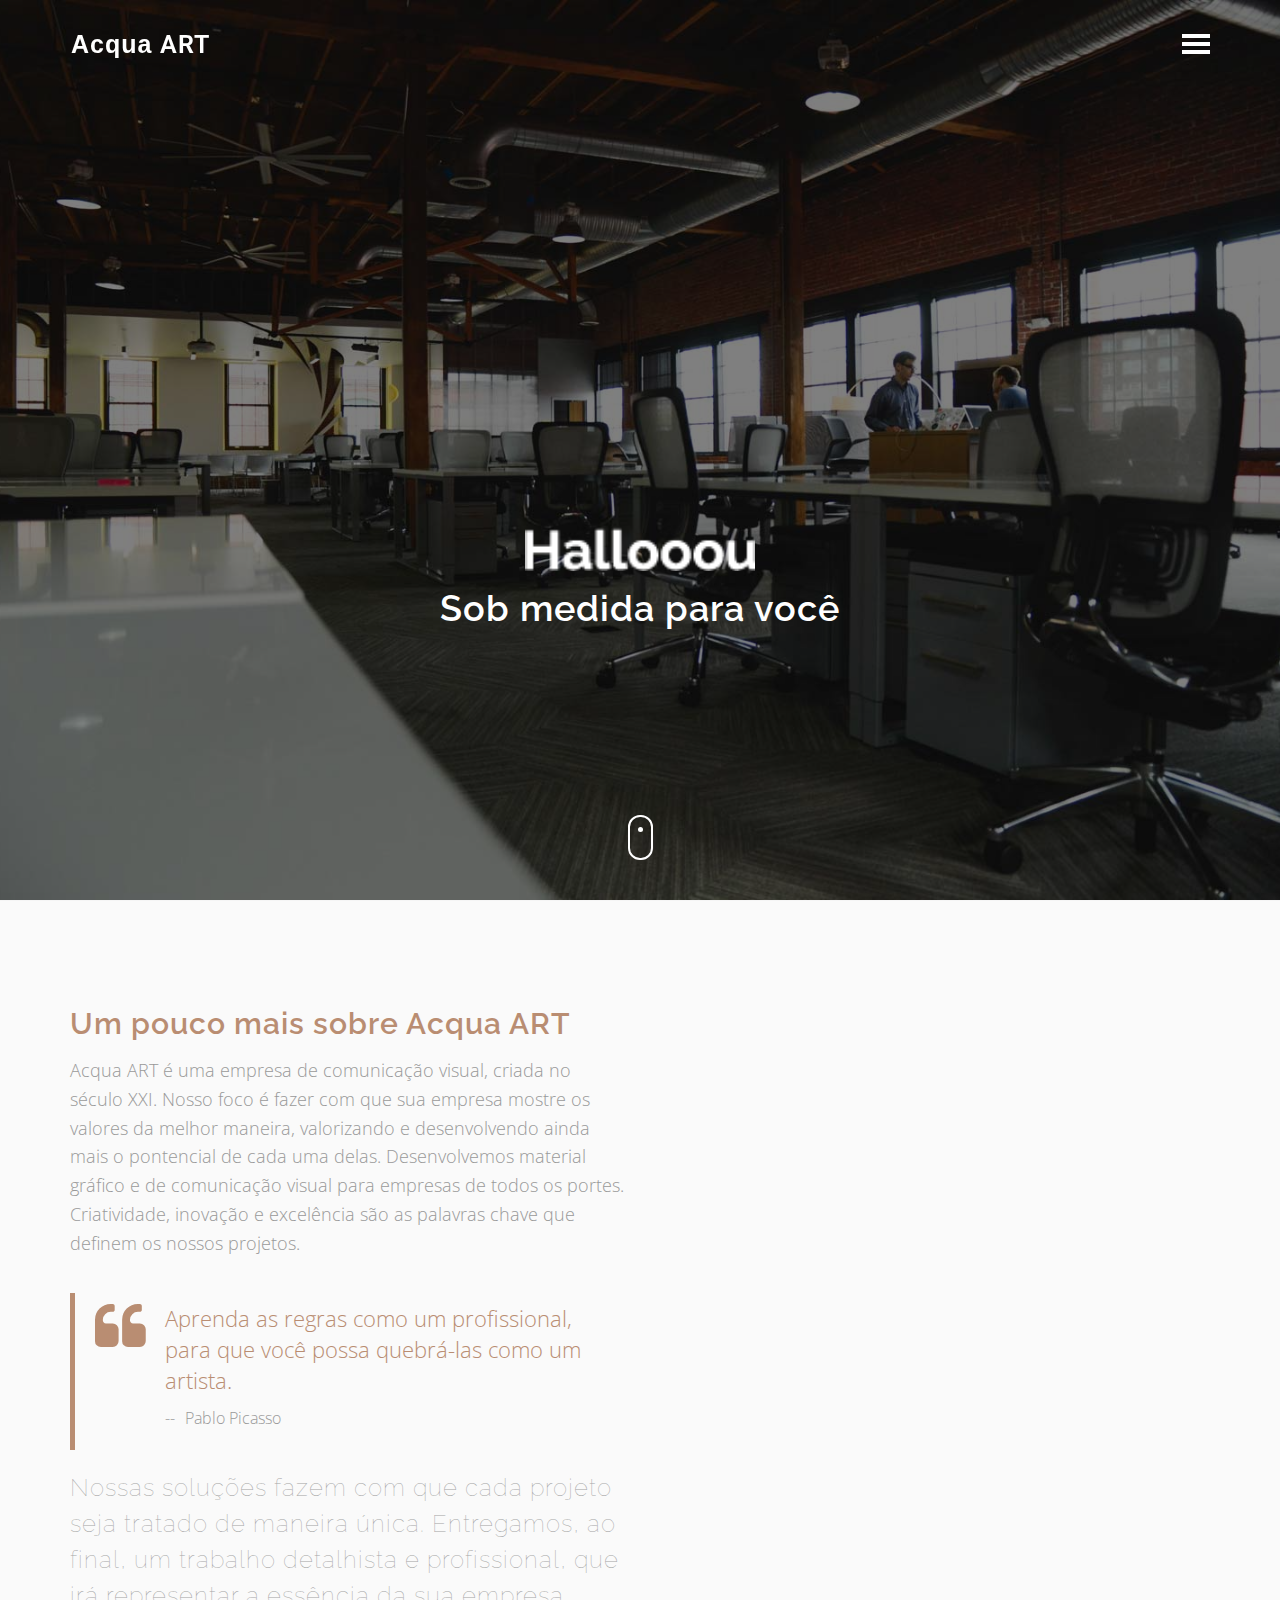
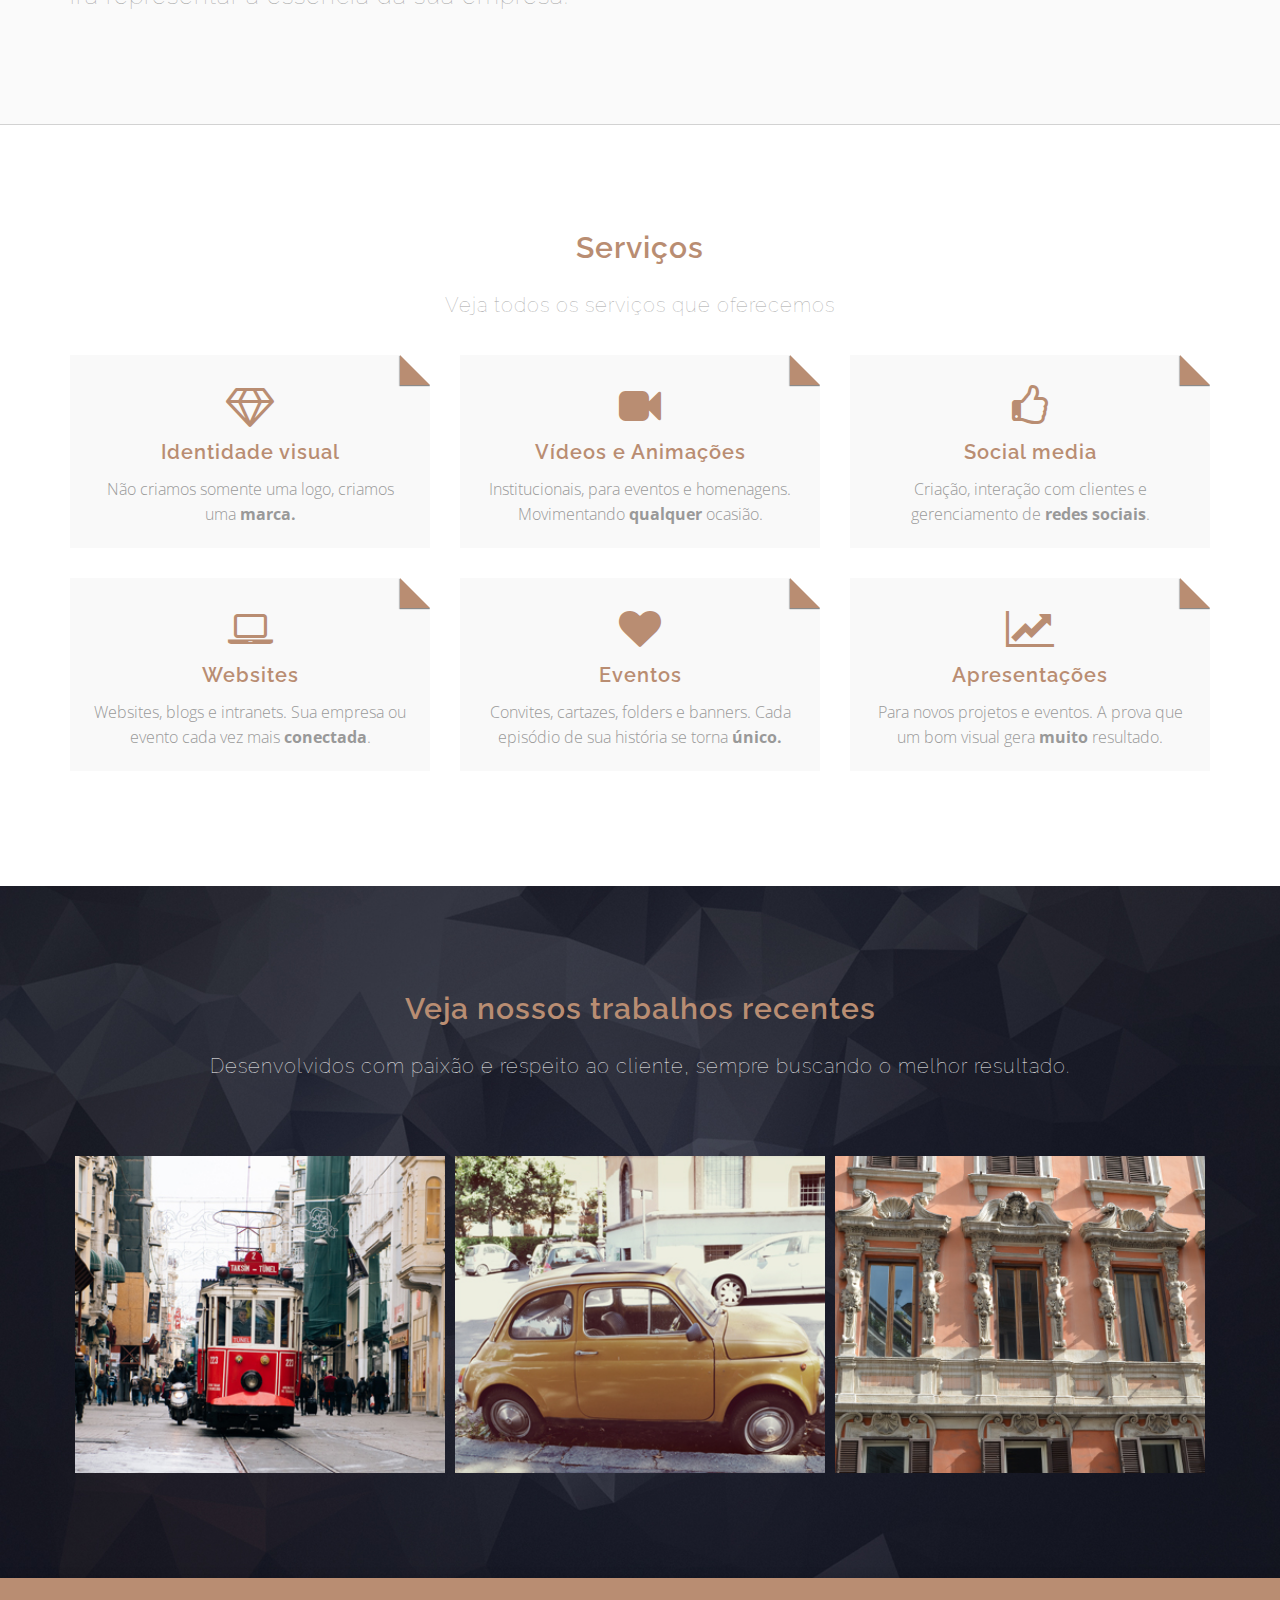
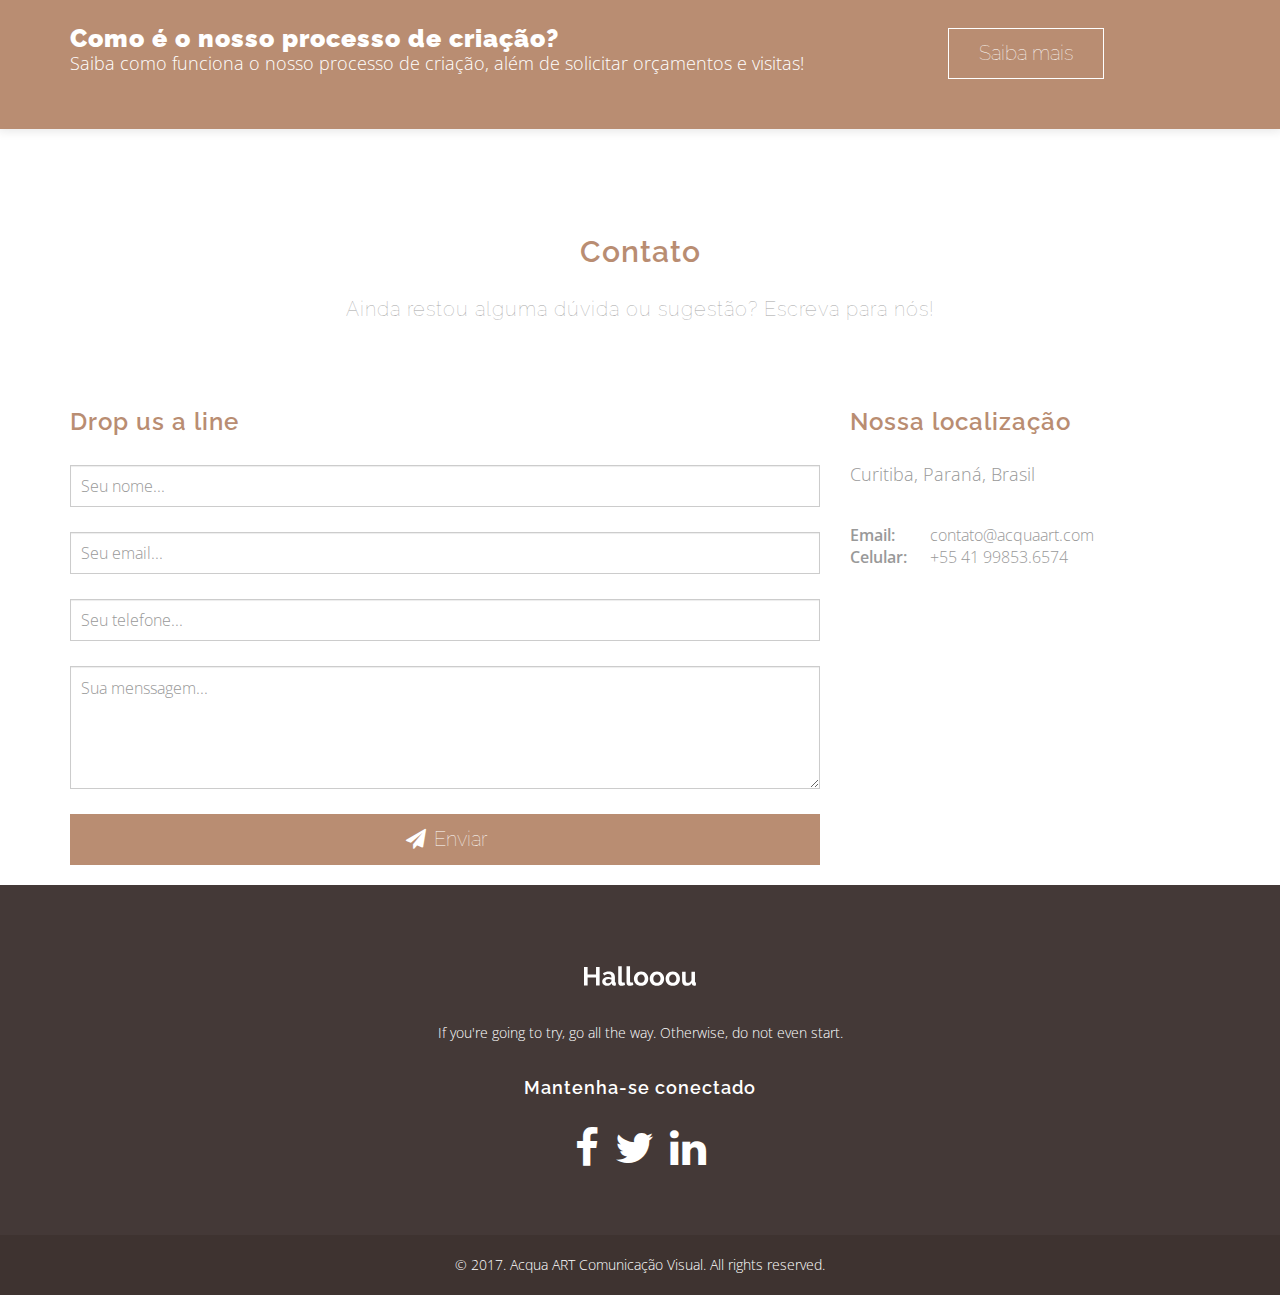
==== commit cdb26b1b: "Revert "Testing email"" ====
--- a/index.html
+++ b/index.html
@@ -774,18 +774,18 @@
 
                         <div class="col-md-8 contact-form">
                             <h3>Drop us a line</h3>
-                            <form class="" id="contactForm" method="post" action="assets/php/mail.php">
+                            <form class="ajax-form" id="contactForm" method="post" action="assets/php/contact.php">
                                 <div class="form-group">
-                                    <input type="text" class="form-control" id="name" name="name" placeholder="Nome" value="" required>
+                                    <input type="text" class="form-control" id="name" name="name" placeholder="Seu nome..." value="" required>
                                 </div>
                                 <div class="form-group">
-                                    <input type="email" class="form-control" id="email" name="email" placeholder="E-mail" value="" required>
+                                    <input type="email" class="form-control" id="email" name="email" placeholder="Seu email..." value="" required>
                                 </div>
                                 <div class="form-group">
-                                    <input type="phone" class="form-control" id="phone" name="phone" placeholder="Telefone" value="" required>
+                                    <input type="phone" class="form-control" id="phone" name="phone" placeholder="Seu telefone..." value="" required>
                                 </div>
                                 <div class="form-group">
-                                    <textarea class="form-control" rows="4" name="message" placeholder="Sua mensagem" required></textarea>
+                                    <textarea class="form-control" rows="4" name="message" placeholder="Sua menssagem..." required></textarea>
                                 </div>
                                 <div class="form-group">
                                     <button type="submit" name="submit" class="btn btn-default"><i class="fa fa-paper-plane fa-fw"></i> Enviar</button>
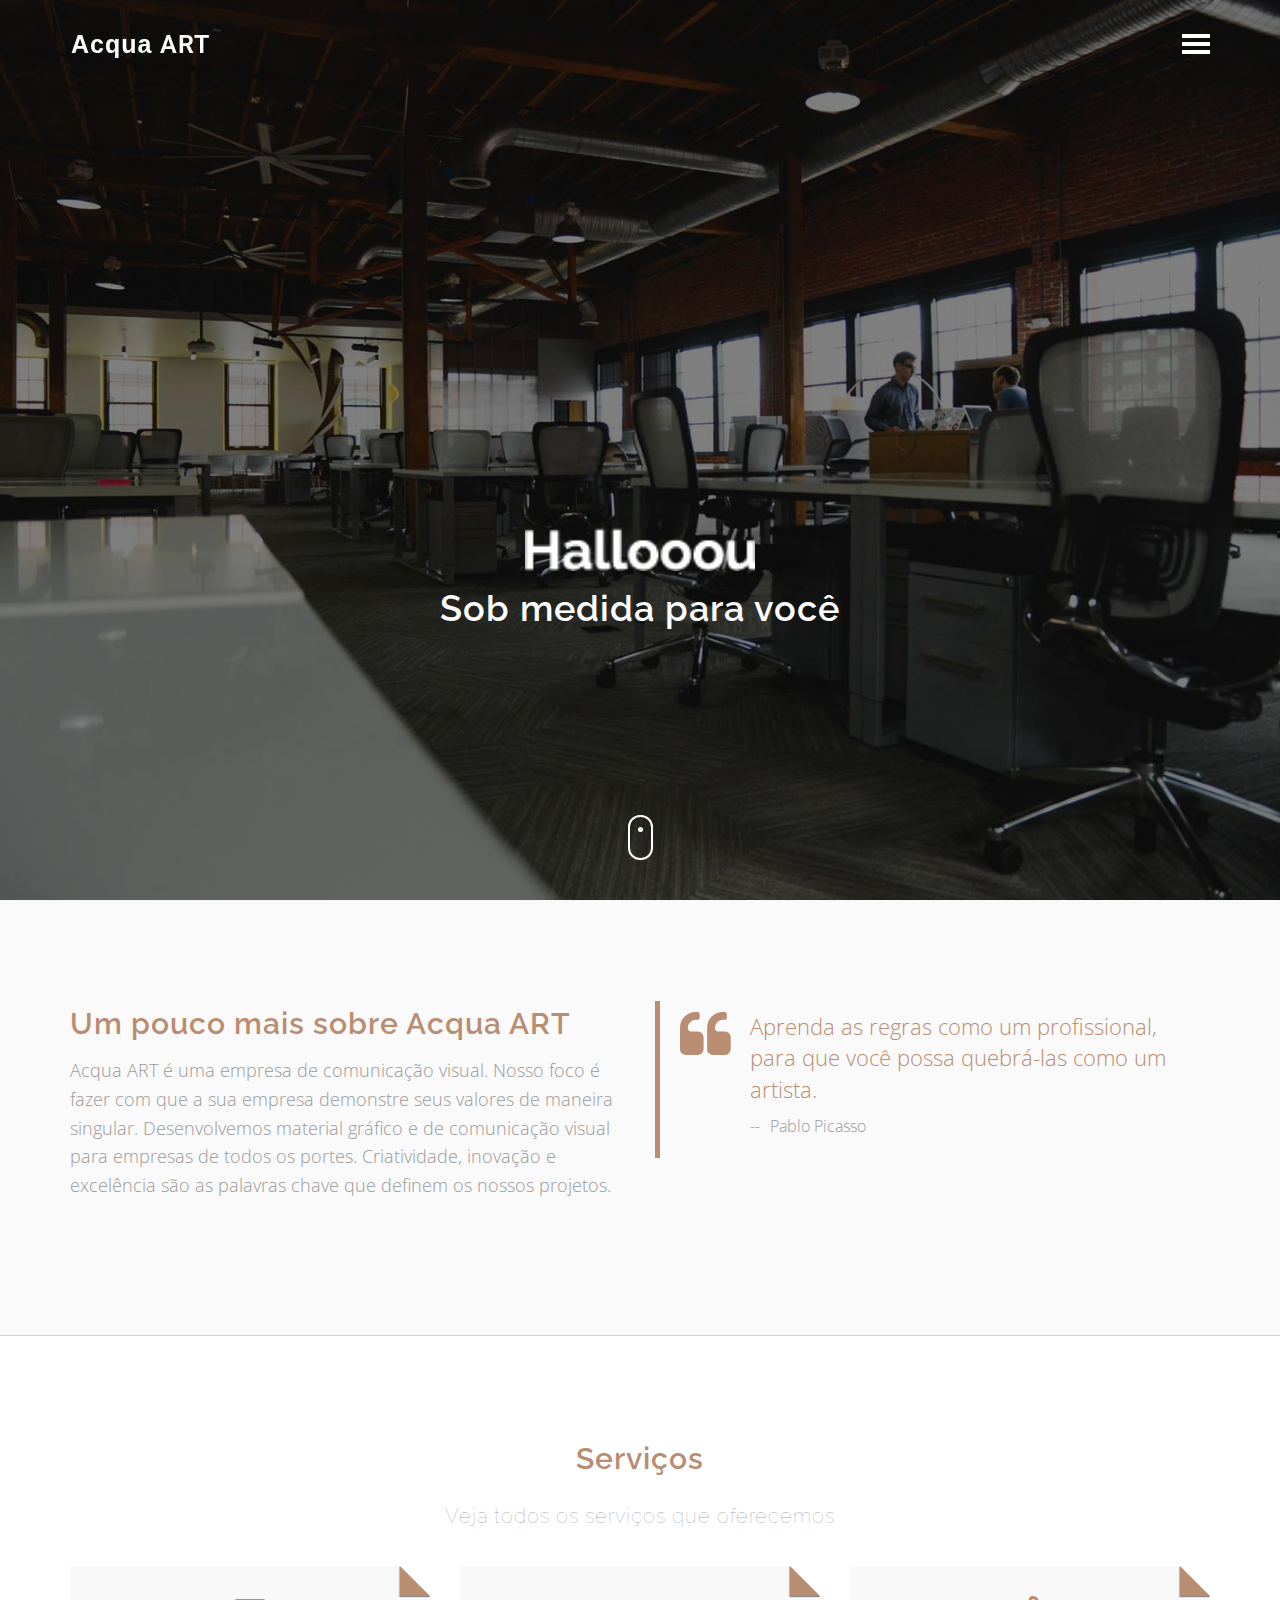
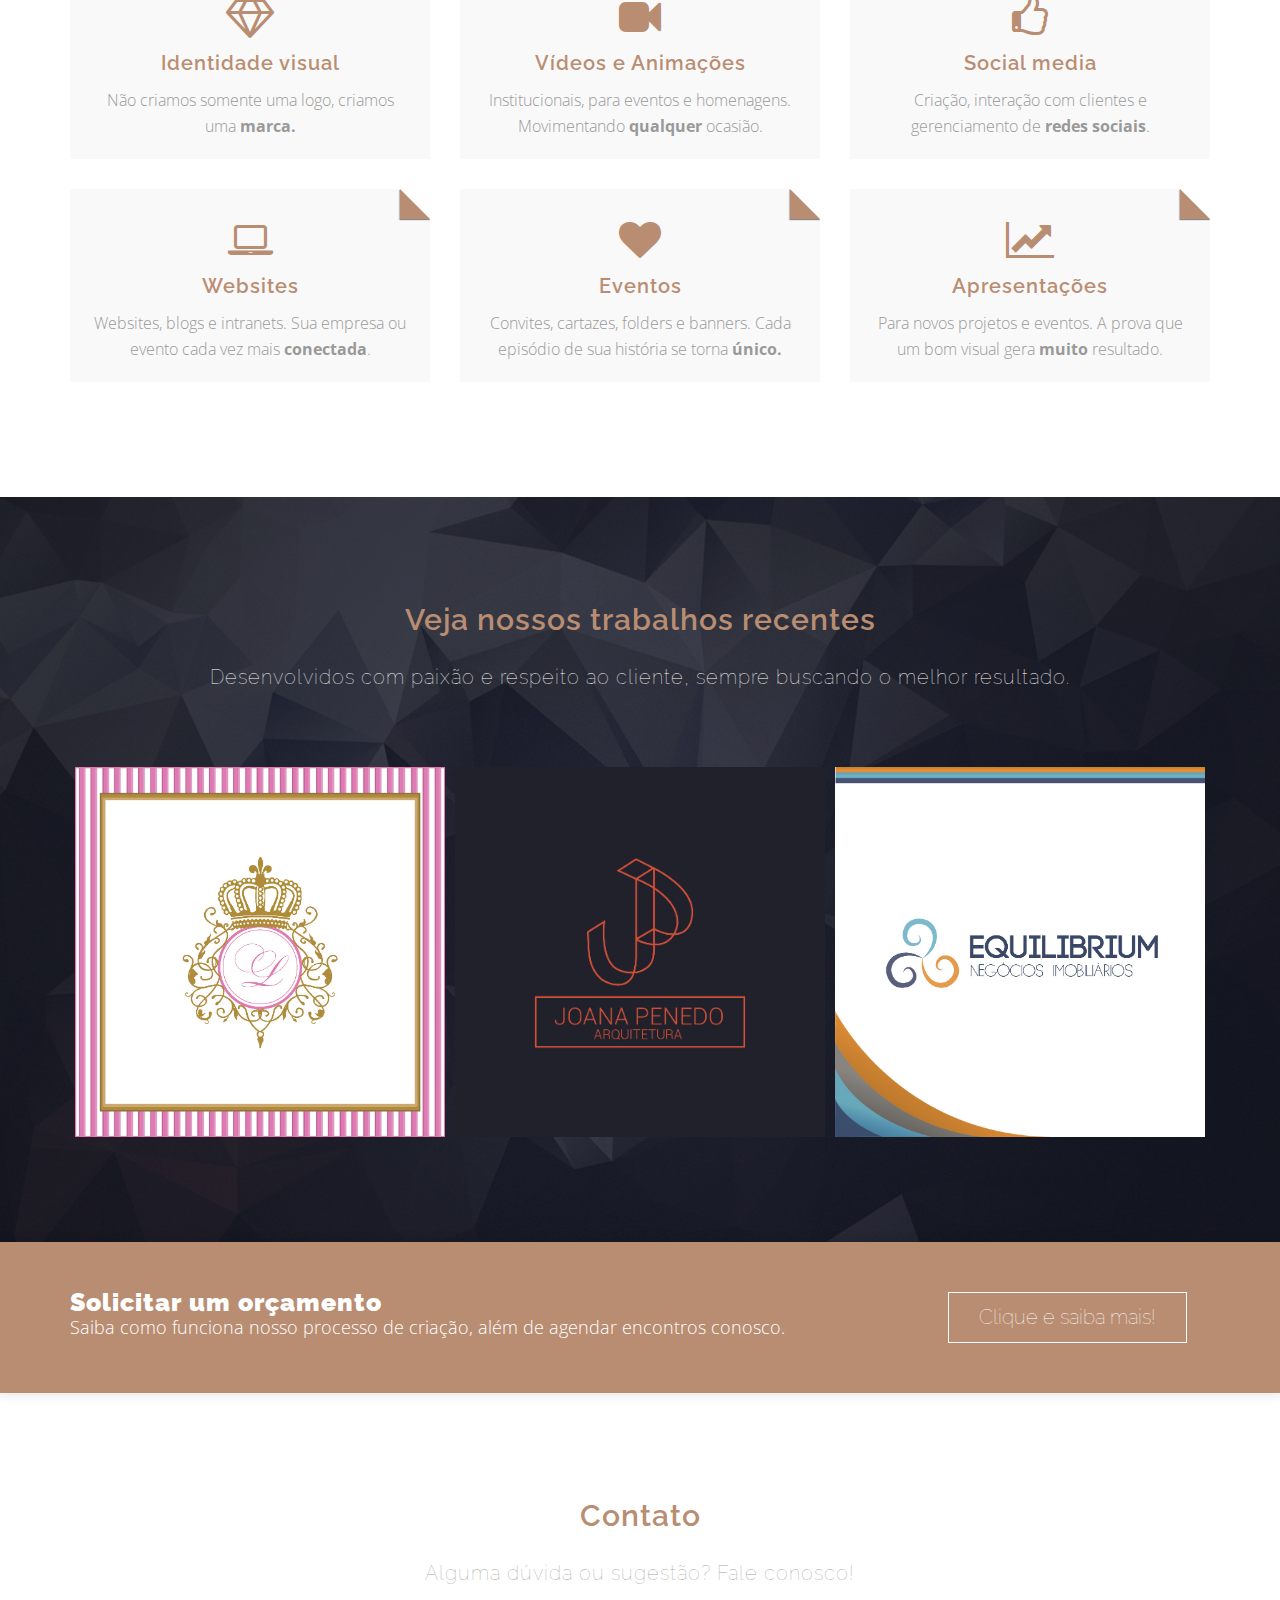
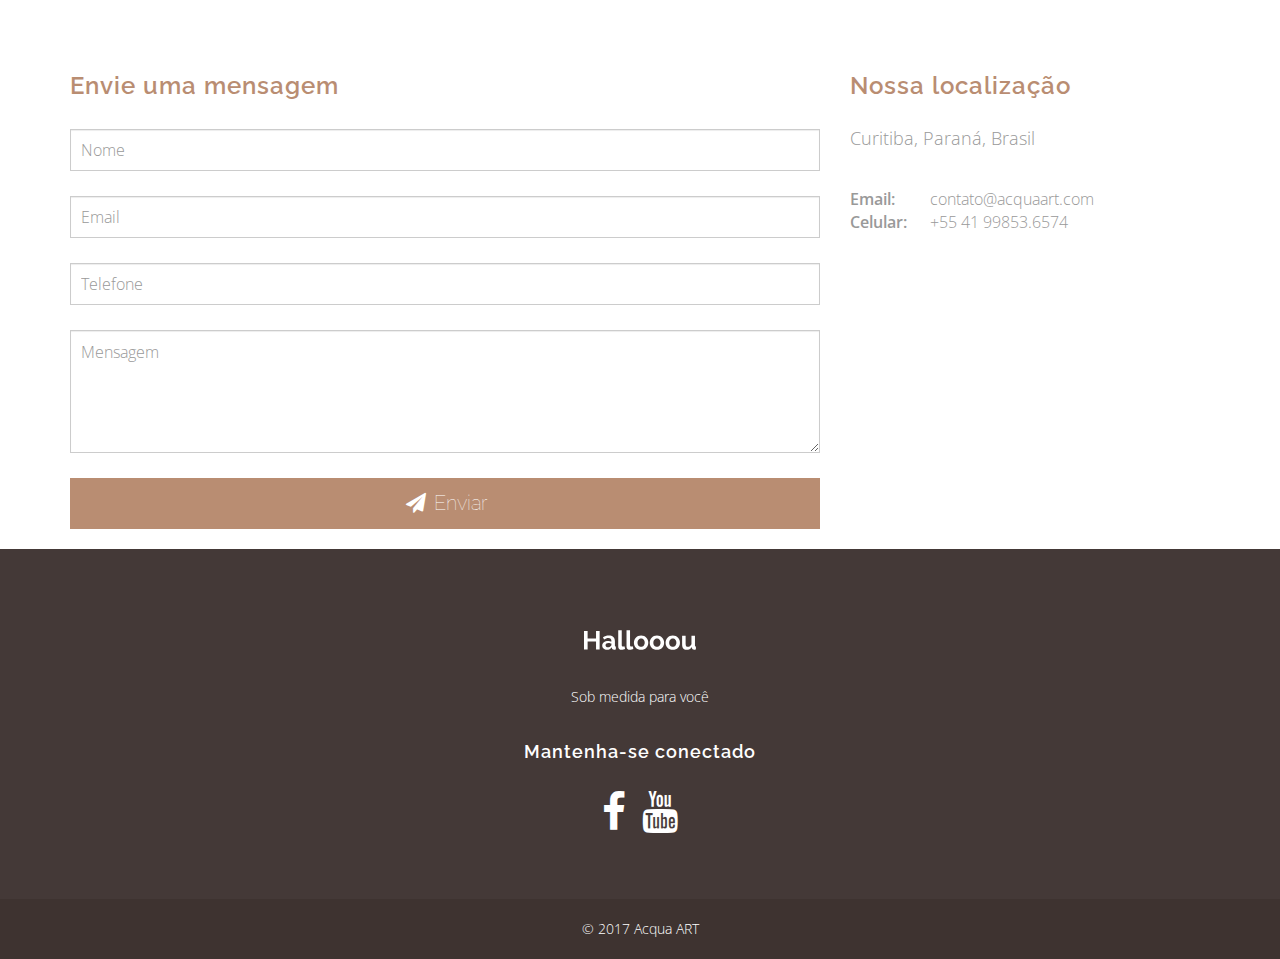
==== commit d52701b1: "Finishing details" ====
--- a/index.html
+++ b/index.html
@@ -5,6 +5,27 @@
     <meta charset="utf-8">
     <meta http-equiv="X-UA-Compatible" content="IE=edge">
     <meta name="viewport" content="width=device-width, initial-scale=1">
+    <link rel="apple-touch-icon-precomposed" sizes="57x57" href="assets\images\fav\apple-touch-icon-57x57.png" />
+    <link rel="apple-touch-icon-precomposed" sizes="114x114" href="assets\images\fav\apple-touch-icon-114x114.png" />
+    <link rel="apple-touch-icon-precomposed" sizes="72x72" href="assets\images\fav\apple-touch-icon-72x72.png" />
+    <link rel="apple-touch-icon-precomposed" sizes="144x144" href="assets\images\fav\apple-touch-icon-144x144.png" />
+    <link rel="apple-touch-icon-precomposed" sizes="60x60" href="assets\images\fav\apple-touch-icon-60x60.png" />
+    <link rel="apple-touch-icon-precomposed" sizes="120x120" href="assets\images\fav\apple-touch-icon-120x120.png" />
+    <link rel="apple-touch-icon-precomposed" sizes="76x76" href="assets\images\fav\apple-touch-icon-76x76.png" />
+    <link rel="apple-touch-icon-precomposed" sizes="152x152" href="assets\images\fav\apple-touch-icon-152x152.png" />
+    <link rel="icon" type="image/png" href="assets\images\fav\favicon-196x196.png" sizes="196x196" />
+    <link rel="icon" type="image/png" href="assets\images\fav\favicon-96x96.png" sizes="96x96" />
+    <link rel="icon" type="image/png" href="assets\images\fav\favicon-32x32.png" sizes="32x32" />
+    <link rel="icon" type="image/png" href="assets\images\fav\favicon-16x16.png" sizes="16x16" />
+    <link rel="icon" type="image/png" href="assets\images\fav\favicon-128.png" sizes="128x128" />
+    <meta name="application-name" content="&nbsp;"/>
+    <meta name="msapplication-TileColor" content="#FFFFFF" />
+    <meta name="msapplication-TileImage" content="mstile-144x144.png" />
+    <meta name="msapplication-square70x70logo" content="mstile-70x70.png" />
+    <meta name="msapplication-square150x150logo" content="mstile-150x150.png" />
+    <meta name="msapplication-wide310x150logo" content="mstile-310x150.png" />
+    <meta name="msapplication-square310x310logo" content="mstile-310x310.png" />
+
 
     <title>Acqua Art</title>
 
@@ -74,7 +95,7 @@
                                 <li><a href="#services">Serviços</a></li>
                                 <!-- <li><a href="#products">Why choose us</a></li> -->
                                 <li><a href="#portfolio">Trabalhos recentes</a></li>
-                                <li><a href="#team">Orçamento</a></li>
+                                <li><a href="#orçamento">Orçamento</a></li>
                                 <!-- <li><a href="#clients">Our clients</a></li> -->
                                 <li><a href="#contact">Contato</a></li>
                             </ul>
@@ -118,16 +139,6 @@
                         </div>
                         <div class="overlay-detail"></div>
                     </div>
-
-                    <div class="item">
-                        <div class="fill" style="background-image:url('assets/images/cover-three.jpg');"></div>
-                        <div class="carousel-caption">
-                            <h1 class="animated slideInDown">Customizable <span class="highlight">colors</span> &amp; blocks</h1>
-                            <p class="intro-text animated slideInUp">Halloou gives you the freedom to easily change the color of the whole template to match your brand, re-arrange blocks to suit your needs.</p>
-                            <a href="http://bit.ly/hh5_template" class="btn btn-default btn-lg">Download theme</a>
-                        </div>
-                        <div class="overlay-detail"></div>
-                    </div>
                   -->
                 </div><!-- carroulseu inner-->
 
@@ -151,26 +162,25 @@
                         <div class="col-md-6">
                             <h2>Um pouco mais sobre Acqua ART</h2>
                             <!-- <h3 class="caption gray">Customers in 100+ countries use our services</h3> -->
-                            <p>Acqua ART é uma empresa de comunicação visual, criada no século XXI.
-Nosso foco é fazer com que sua empresa mostre os valores da melhor maneira, valorizando e desenvolvendo ainda mais o pontencial de cada uma delas. Desenvolvemos material gráfico e de comunicação visual para empresas de todos os portes. Criatividade, inovação e excelência são as palavras chave que definem os nossos projetos. </p>
-
-                            <blockquote>
-                                Aprenda as regras como um profissional, para que você possa quebrá-las como um artista.
-                                <span>Pablo Picasso</span>
-                            </blockquote>
-
-                            <h3 class="gray light">Nossas soluções fazem com que cada projeto seja tratado de maneira única. Entregamos, ao final, um trabalho detalhista e profissional, que irá representar a essência da sua empresa. </h3>
+                            <p>Acqua ART é uma empresa de comunicação visual.
+Nosso foco é fazer com que a sua empresa demonstre seus valores de maneira singular.
+Desenvolvemos material gráfico e de comunicação visual para empresas de todos os portes. Criatividade, inovação e excelência são as palavras chave que definem os nossos projetos. </p>
+
+
 
                         </div><!-- /.col-md-6 -->
 
                         <div class="col-md-6">
+                          <blockquote>
+                            Aprenda as regras como um profissional, para que você possa quebrá-las como um artista.
+                            <span>Pablo Picasso</span>
+                          </blockquote>
                             <!-- Display image -->
-                            <!-- <img src="assets/images/hallooou_template-iphone_sm.png" class="img-responsive"> -->
-                            <!-- Optional video embed code -->
-                            <div class="embed-responsive embed-responsive-16by9">
-                                <iframe src="https://player.vimeo.com/video/132613118?title=0&amp;byline=0&amp;portrait=1" class="embed-responsive-item" frameborder="0" webkitallowfullscreen mozallowfullscreen allowfullscreen></iframe>
-                            </div>
-                        </div><!-- /.col-md-6 -->
+                                <!-- <img src="assets/images/hallooou_template-iphone_sm.png" class="img-responsive"> -->
+                            <!-- <div class="embed-responsive embed-responsive-16by9"> -->
+                                <!-- <iframe src="https://player.vimeo.com/video/132613118?title=0&amp;byline=0&amp;portrait=1" class="embed-responsive-item" frameborder="0" webkitallowfullscreen mozallowfullscreen allowfullscreen></iframe> -->
+                            <!-- </div> -->
+                        </div>
                     </div><!-- /.row -->
                 </div><!-- /.container -->
             </section><!-- /.section -->
@@ -245,224 +255,6 @@
             </section><!-- /.section -->
 
 
-
-            <!-- Products Section
-            <section id="products" class="products content-section">
-                <div class="container">
-                    <div class="row">
-                        <div class="col-md-4">
-                            <img src="assets/images/hallooou_template-iphone_white.png" class="center-block img-responsive">
-                        </div>
-
-                        <div class="col-md-8">
-                            <div class="products-container">
-
-                                <div class="col-md-12">
-                                    <h2>Why Hallooou is awesome?</h2>
-                                    <h3 class="caption white">Ultricestum urna litora sit sed praesent condimentum eu a et scelerisque</h3>
-                                </div>
-
-                                <div class="col-md-6 product-item">
-                                    <div class="media-left">
-                                        <span class="icon"><i class="fa fa-arrows-alt fa-3x"></i></span>
-                                    </div>
-                                    <div class="media-body">
-                                        <h3 class="media-heading">Responsive Layout</h3>
-                                        <p>Powerful Layout with Responsive functionality that can be adapted to any screen size.</p>
-                                    </div>
-                                </div>
-
-                                <div class="col-md-6 product-item">
-                                    <div class="media-left">
-                                        <span class="icon"><i class="fa fa-eye fa-3x"></i></span>
-                                    </div>
-                                    <div class="media-body">
-                                        <h3 class="media-heading">Retina Ready Graphics</h3>
-                                        <p>Looks beautiful &amp; ultra-sharp on Retina Displays with Retina Icons, Fonts &amp; Images.</p>
-                                    </div>
-                                </div>
-
-                                <div class="col-md-6 product-item">
-                                    <div class="media-left">
-                                        <span class="icon"><i class="fa fa-arrows-v fa-3x"></i></span>
-                                    </div>
-                                    <div class="media-body">
-                                        <h3 class="media-heading">Parallax Sections</h3>
-                                        <p>Comes with Parallax effect script so you can add Parallax effect to any section of the website.</p>
-                                    </div>
-                                </div>
-
-                                <div class="col-md-6 product-item">
-                                    <div class="media-left">
-                                        <span class="icon"><i class="fa fa-video-camera fa-3x"></i></span>
-                                    </div>
-                                    <div class="media-body">
-                                        <h3 class="media-heading">YouTube &amp; HTML5 Background Video</h3>
-                                        <p>Choose to display either YouTube or HTML5 as background video.</p>
-                                    </div>
-                                </div>
-
-                                <div class="col-md-6 product-item">
-                                    <div class="media-left">
-                                        <span class="icon"><i class="fa fa-toggle-on fa-3x"></i></span>
-                                    </div>
-                                    <div class="media-body">
-                                        <h3 class="media-heading">Color Options</h3>
-                                        <p>Choose a color that suits your brand &amp; change the color of the template with just one CSS file.</p>
-                                    </div>
-                                </div>
-
-                                <div class="col-md-6 product-item">
-                                    <div class="media-left">
-                                        <span class="icon"><i class="fa fa-envelope-o fa-3x"></i></span>
-                                    </div>
-                                    <div class="media-body">
-                                        <h3 class="media-heading">Contact form</h3>
-                                        <p>Fully functional PHP contact form, with user input validation.</p>
-                                    </div>
-                                </div>
-
-                            </div>
-                        </div>
-
-                    </div>
-                </div>
-            </section>
-          -->
-
-
-
-
-            <!-- Our team Section
-            <section id="team" class="team content-section">
-                <div class="container">
-                    <div class="row text-center">
-                        <div class="col-md-12">
-                            <h2>Our Team</h2>
-                            <h3 class="caption gray">Meet the people who make awesome stuffs</h3>
-                        </div>
-                        <div class="container">
-                            <div class="row">
-
-                                <div class="col-md-4">
-                                    <div class="team-member">
-                                        <figure>
-                                            <img src="assets/images/lauren-cox.jpg" alt="" class="img-responsive">
-                                            <figcaption>
-                                                <p>Lorem ipsum dolor sit amet, consectetur adipisicing elit. Recusandae asperiores mollitia.</p>
-                                                <ul>
-                                                    <li><a href=""><i class="fa fa-facebook fa-2x"></i></a></li>
-                                                    <li><a href=""><i class="fa fa-twitter fa-2x"></i></a></li>
-                                                    <li><a href=""><i class="fa fa-linkedin fa-2x"></i></a></li>
-                                                </ul>
-                                            </figcaption>
-                                        </figure>
-                                        <h4>Lauren Cox</h4>
-                                        <p>Creative Director</p>
-                                    </div>
-                                </div>
-
-                                <div class="col-md-4">
-                                    <div class="team-member">
-                                        <figure>
-                                            <img src="assets/images/jessie-barnett.jpg" alt="" class="img-responsive">
-                                            <figcaption>
-                                                <p>Neque minima ea, a praesentium saepe nihil maxime quod esse numquam explicabo eligendi.</p>
-                                                <ul>
-                                                    <li><a href=""><i class="fa fa-facebook fa-2x"></i></a></li>
-                                                    <li><a href=""><i class="fa fa-twitter fa-2x"></i></a></li>
-                                                    <li><a href=""><i class="fa fa-linkedin fa-2x"></i></a></li>
-                                                </ul>
-                                            </figcaption>
-                                        </figure>
-                                        <h4>Jessie Barnett</h4>
-                                        <p>UI/UX Designer</p>
-                                    </div>
-                                </div>
-
-                                <div class="col-md-4">
-                                    <div class="team-member">
-                                        <figure>
-                                            <img src="assets/images/terry-fletcher.jpg" alt="" class="img-responsive">
-                                            <figcaption>
-                                                <p>Temporibus dolor, quisquam consectetur molestias, veniam voluptatum. Beatae alias omnis totam.</p>
-                                                <ul>
-                                                    <li><a href=""><i class="fa fa-facebook fa-2x"></i></a></li>
-                                                    <li><a href=""><i class="fa fa-twitter fa-2x"></i></a></li>
-                                                    <li><a href=""><i class="fa fa-linkedin fa-2x"></i></a></li>
-                                                </ul>
-                                            </figcaption>
-                                        </figure>
-                                        <h4>Terry Fletcher</h4>
-                                        <p>Web Developer</p>
-                                    </div>
-                                </div>
-
-
-                                 <div class="col-md-4">
-                                    <div class="team-member">
-                                        <figure>
-                                            <img src="assets/images/lauren-cox.jpg" alt="" class="img-responsive">
-                                            <figcaption>
-                                                <p>Lorem ipsum dolor sit amet, consectetur adipisicing elit. Recusandae asperiores mollitia.</p>
-                                                <ul>
-                                                    <li><a href=""><i class="fa fa-facebook fa-2x"></i></a></li>
-                                                    <li><a href=""><i class="fa fa-twitter fa-2x"></i></a></li>
-                                                    <li><a href=""><i class="fa fa-linkedin fa-2x"></i></a></li>
-                                                </ul>
-                                            </figcaption>
-                                        </figure>
-                                        <h4>Lauren Cox</h4>
-                                        <p>Creative Director</p>
-                                    </div>
-                                </div>
-
-                                <div class="col-md-4">
-                                    <div class="team-member">
-                                        <figure>
-                                            <img src="assets/images/jessie-barnett.jpg" alt="" class="img-responsive">
-                                            <figcaption>
-                                                <p>Neque minima ea, a praesentium saepe nihil maxime quod esse numquam explicabo eligendi.</p>
-                                                <ul>
-                                                    <li><a href=""><i class="fa fa-facebook fa-2x"></i></a></li>
-                                                    <li><a href=""><i class="fa fa-twitter fa-2x"></i></a></li>
-                                                    <li><a href=""><i class="fa fa-linkedin fa-2x"></i></a></li>
-                                                </ul>
-                                            </figcaption>
-                                        </figure>
-                                        <h4>Jessie Barnett</h4>
-                                        <p>UI/UX Designer</p>
-                                    </div>
-                                </div>
-
-                                <div class="col-md-4">
-                                    <div class="team-member">
-                                        <figure>
-                                            <img src="assets/images/terry-fletcher.jpg" alt="" class="img-responsive">
-                                            <figcaption>
-                                                <p>Temporibus dolor, quisquam consectetur molestias, veniam voluptatum. Beatae alias omnis totam.</p>
-                                                <ul>
-                                                    <li><a href=""><i class="fa fa-facebook fa-2x"></i></a></li>
-                                                    <li><a href=""><i class="fa fa-twitter fa-2x"></i></a></li>
-                                                    <li><a href=""><i class="fa fa-linkedin fa-2x"></i></a></li>
-                                                </ul>
-                                            </figcaption>
-                                        </figure>
-                                        <h4>Terry Fletcher</h4>
-                                        <p>Web Developer</p>
-                                    </div>
-                                </div>
-
-                            </div>
-                        </div>
-
-                    </div>
-                </div>
-            </section>
-          -->
-
-
-
             <!-- Portfolio/Gallery Section -->
             <section id="portfolio" class="portfolio content-section">
                 <div class="container">
@@ -482,37 +274,37 @@
                             <div class="project-info">
                                 <h3>Aniversário Luma</h3>
                                 <ul class="project-meta">
-                                    <li><a href="#">Eventos</a></li>
+                                    <li><a href="#portfolio">Eventos</a></li>
                                 </ul>
                             </div><!-- /.project-info -->
                             <div class="full-project">
-                                <a href="assets/images/gallery/project-one_xl.jpg" title="Lakeview Inc. | Website Design">View project <i class="fa fa-chevron-right"></i></a>
+                                <a href="assets/images/gallery/project-one_xl.jpg" title="Aniversário Luma Bastos">Ver projeto<i class="fa fa-chevron-right"></i></a>
                             </div><!-- /.full-project -->
                         </div><!-- /.item -->
 
                         <div class="item recent-project">
                             <img src="assets/images/gallery/project-two.jpg" alt="">
                             <div class="project-info">
-                                <h3>Adam Productions</h3>
+                                <h3>Joana Penedo</h3>
                                 <ul class="project-meta">
-                                    <li><a href="#">App Design</a></li>
+                                    <li><a href="#portfolio">Identidade Visual</a></li>
                                 </ul>
                             </div><!-- /.project-info -->
                             <div class="full-project">
-                                <a href="assets/images/gallery/project-two_xl.jpg" title="Adam Productions | App Design">View project <i class="fa fa-chevron-right"></i></a>
+                                <a href="assets/images/gallery/project-two_xl.jpg" title="Joana Penedo | Arquitetura">Ver projeto<i class="fa fa-chevron-right"></i></a>
                             </div><!-- /.full-project -->
                         </div><!-- /.item -->
 
                         <div class="item recent-project">
                             <img src="assets/images/gallery/project-three.jpg" alt="">
                             <div class="project-info">
-                                <h3>Doe Associates</h3>
+                                <h3>Equilibrium</h3>
                                 <ul class="project-meta">
-                                    <li><a href="#">Branding</a></li>
+                                    <li><a href="#portfolio">Identidade Visual</a></li>
                                 </ul>
                             </div><!-- /.project-info -->
                             <div class="full-project">
-                                <a href="assets/images/gallery/project-three_xl.jpg" title="Doe Associates | Branding">View project <i class="fa fa-chevron-right"></i></a>
+                                <a href="assets/images/gallery/project-three_xl.jpg" title="Equilibrium | Negócios Imobiliários">Ver projeto<i class="fa fa-chevron-right"></i></a>
                             </div><!-- /.full-project -->
                         </div><!-- /.item -->
 
@@ -530,152 +322,6 @@
 
                 </div><!-- /.container -->
             </section><!-- /.portfolio -->
-
-
-
-            <!-- Our clients
-            <section id="clients" class="our-clients content-section text-center">
-                <div class="container">
-                    <div class="row">
-                        <div class="col-md-12">
-                            <h2>Our clients</h2>
-                            <h3 class="caption white">Decent listing with your clients. Fully customizable and ready to use in any subpages as you want. Responsive for any numbers of clients in this section.</h3>
-                        </div>
-                    </div>
-
-                    <div class="row client-slider">
-                        <div class="item col-xs-4 col-md-2 i">
-                            <a href="#" title="#">
-                                <img src="assets/images/sony-logo.png" class="img-responsive">
-                            </a>
-                        </div>
-
-                        <div class="item col-xs-4 col-md-2 i">
-                            <a href="#" title="#">
-                                <img src="assets/images/nike-logo.png" class="img-responsive">
-                            </a>
-                        </div>
-
-                        <div class="item col-xs-4 col-md-2 i">
-                            <a href="#" title="#">
-                                <img src="assets/images/paramount-logo.png" class="img-responsive">
-                            </a>
-                        </div>
-
-                        <div class="item col-xs-4 col-md-2 i">
-                            <a href="#" title="#">
-                                <img src="assets/images/microsoft-logo.png" class="img-responsive">
-                            </a>
-                        </div>
-
-                        <div class="item col-xs-4 col-md-2 i">
-                            <a href="#" title="#">
-                                <img src="assets/images/citibank-logo.png" class="img-responsive">
-                            </a>
-                        </div>
-
-                        <div class="item col-xs-4 col-md-2 i">
-                            <a href="#" title="#">
-                                <img src="assets/images/fedex-logo.png" class="img-responsive">
-                            </a>
-                        </div>
-
-                        <div class="item col-xs-4 col-md-2 i">
-                            <a href="#" title="#">
-                                <img src="assets/images/sony-logo.png" class="img-responsive">
-                            </a>
-                        </div>
-
-                        <div class="item col-xs-4 col-md-2 i">
-                            <a href="#" title="#">
-                                <img src="assets/images/nike-logo.png" class="img-responsive">
-                            </a>
-                        </div>
-
-                        <div class="item col-xs-4 col-md-2 i">
-                            <a href="#" title="#">
-                                <img src="assets/images/paramount-logo.png" class="img-responsive">
-                            </a>
-                        </div>
-
-                        <div class="item col-xs-4 col-md-2 i">
-                            <a href="#" title="#">
-                                <img src="assets/images/microsoft-logo.png" class="img-responsive">
-                            </a>
-                        </div>
-
-                        <div class="item col-xs-4 col-md-2 i">
-                            <a href="#" title="#">
-                                <img src="assets/images/citibank-logo.png" class="img-responsive">
-                            </a>
-                        </div>
-
-                        <div class="item col-xs-4 col-md-2 i">
-                            <a href="#" title="#">
-                                <img src="assets/images/fedex-logo.png" class="img-responsive">
-                            </a>
-                        </div>
-
-                    </div>
-
-                </div>
-            </section>
-          -->
-
-
-
-            <!-- Testimonials Section
-            <section class="testimonials content-section">
-                <div class="container">
-                    <div class="row text-center">
-                        <div class="col-md-12">
-                            <h2>Rated 4.8 out of 5</h2>
-                            <h3 class="caption gray">Here's what our clients have to say</h3>
-                        </div>
-
-                        <div class="container">
-                            <div class="row">
-                                <div class="col-md-8 col-md-offset-2">
-                                    <div class="client-testimonials owl-carousel owl-theme">
-
-                                        <div class="item">
-                                            <p class="speech">Hallooou is the best HTML5 template we have EVER purchased. It's the perfect solution for our business. The unlimited customization helps us get things done quickly and efficiently.</p>
-                                            <div class="client-info">
-                                                <img src="assets/images/gina_stone-client_pic.jpg" />
-                                                <h4>Gina Stone</h4>
-                                                <span>Adam Productions</span>
-                                            </div>
-                                        </div>
-
-                                        <div class="item">
-                                            <p class="speech">This is the real deal! Very easy to use. Thanks to Hallooou HTML5 template, we've just launched our new website! I couldn't have asked for more than this. Definitely worth the investment.</p>
-                                            <div class="client-info">
-                                                <img src="assets/images/john_doe-client_pic.jpg" />
-                                                <h4>John Doe</h4>
-                                                <span>Doe Associates</span>
-                                            </div>
-                                        </div>
-
-                                        <div class="item">
-                                            <p class="speech">We're loving it. The best on the net! I strongly recommend Hallooou HTML5 template to everyone interested in running a successful business! Hallooou HTML5 template has really helped our business.</p>
-                                            <div class="client-info">
-                                                <img src="assets/images/dana_hill-client_pic.jpg" />
-                                                <h4>Dana Hill</h4>
-                                                <span>Lakeview Inc.</span>
-                                            </div>
-                                        </div>
-
-                                    </div>
-                                </div>
-
-                            </div>
-                        </div>
-
-                    </div>
-                </div>
-            </section>
-          -->
-
 
 
             <!-- Texto para página de orçamentos
@@ -702,54 +348,16 @@
                 </div>
             </section>
           -->
-
-
-            <!-- Counter Section
-            <section id="counter" class="counter-section content-section">
-                <div class="container">
-                    <div class="row text-center">
-                        <div class="col-md-12">
-                            <h2 class="white">Our Achievements</h2>
-                            <h3 class="caption">Ultricestum urna litora sit sed praesent condimentum eu a et scelerisque</h3>
-                        </div>
-
-                        <div class="col-sm-3 counter-wrap">
-                            <strong><span class="timer">350</span>+</strong>
-                            <span class="count-description">Clients Worked With</span>
-                        </div>
-
-                        <div class="col-sm-3 counter-wrap">
-                            <strong><span class="timer">250</span>+</strong>
-                            <span class="count-description">Nominations</span>
-                        </div>
-
-                        <div class="col-sm-3 counter-wrap">
-                            <strong><span class="timer">160</span>+</strong>
-                            <span class="count-description">Awards Won</span>
-                        </div>
-
-                        <div class="col-sm-3 counter-wrap">
-                            <strong><span class="timer">1650</span>+</strong>
-                            <span class="count-description">Cups Of Coffee</span>
-                        </div>
-
-                    </div>
-                </div>
-            </section>
-          -->
-
-
-
             <!-- Call to action - two section -->
-            <section class="cta-two-section">
+            <section class="cta-two-section" id="orçamento">
                 <div class="container">
                     <div class="row">
                         <div class="col-sm-9">
-                            <h3>Como é o nosso processo de criação?</h3>
-                            <p>Saiba como funciona o nosso processo de criação, além de solicitar orçamentos e visitas!</p>
+                            <h3>Solicitar um orçamento</h3>
+                            <p>Saiba como funciona nosso processo de criação, além de agendar encontros conosco.</p>
                         </div>
                         <div class="col-sm-3">
-                            <a href="#" class="btn btn-overcolor">Saiba mais</a>
+                            <a href="#contact" class="btn btn-overcolor">Clique e saiba mais!</a>
                         </div>
                     </div><!-- /.row -->
                 </div><!-- /.container -->
@@ -763,7 +371,7 @@
                     <div class="row text-center">
                         <div class="col-md-12">
                             <h2>Contato</h2>
-                            <h3 class="caption gray">Ainda restou alguma dúvida ou sugestão? Escreva para nós! </h3>
+                            <h3 class="caption gray">Alguma dúvida ou sugestão? Fale conosco!</h3>
                         </div><!-- /.col-md-12 -->
 
                     </div><!-- /.row -->
@@ -773,22 +381,22 @@
                     <div class="row form-container">
 
                         <div class="col-md-8 contact-form">
-                            <h3>Drop us a line</h3>
+                            <h3>Envie uma mensagem</h3>
                             <form class="ajax-form" id="contactForm" method="post" action="assets/php/contact.php">
                                 <div class="form-group">
-                                    <input type="text" class="form-control" id="name" name="name" placeholder="Seu nome..." value="" required>
+                                    <input type="text" class="form-control" id="name" name="name" placeholder="Nome" value="" required>
                                 </div>
                                 <div class="form-group">
-                                    <input type="email" class="form-control" id="email" name="email" placeholder="Seu email..." value="" required>
+                                    <input type="email" class="form-control" id="email" name="email" placeholder="Email" value="" required>
                                 </div>
                                 <div class="form-group">
-                                    <input type="phone" class="form-control" id="phone" name="phone" placeholder="Seu telefone..." value="" required>
+                                    <input type="phone" class="form-control" id="phone" name="phone" placeholder="Telefone" value="" required>
                                 </div>
                                 <div class="form-group">
-                                    <textarea class="form-control" rows="4" name="message" placeholder="Sua menssagem..." required></textarea>
+                                    <textarea class="form-control" rows="4" name="message" placeholder="Mensagem" required></textarea>
                                 </div>
                                 <div class="form-group">
-                                    <button type="submit" name="submit" class="btn btn-default"><i class="fa fa-paper-plane fa-fw"></i> Enviar</button>
+                                    <button type="submit" name="submit" class="btn btn-default" onclick="alert('Agradecemos o contato!');"><i class="fa fa-paper-plane fa-fw"></i> Enviar</button>
                                 </div>
                             </form>
                         </div><!-- /.contact-form -->
@@ -827,22 +435,22 @@
                 <div class="container">
                     <div class="row text-center">
                         <div class="col-md-12 segment">
-                            <a href="#" title="Hallooou - HTML5 Template">
+                            <a href="#" title="Acqua ART | Feita sob medida para você">
                                 <h2>
                                     <!-- replace with your brand logo/text -->
-                                    <img src="assets/images/logo.svg" onerror="this.src='assets/images/logo.png'; this.onerror=null;" alt="Hallooou - HTML5 Template" title="Hallooou - HTML5 Template" class="img-responsive">
+                                    <img src="assets/images/logo.svg" onerror="this.src='assets/images/logo.png'; this.onerror=null;" alt="Sob medida para você" title="Acqua ART | Feita sob medida para você" class="img-responsive">
                                 </h2>
                             </a>
-                            <p class="white">If you're going to try, go all the way. Otherwise, do not even start.</p>
+                            <p class="white">Sob medida para você</p>
                         </div><!-- /.col-md-12 -->
                     </div><!-- /.row -->
 
                     <div class="row text-center">
                         <div class="col-md-12 social segment">
                             <h4>Mantenha-se conectado</h4>
-                            <a href="#"><i class="fa fa-facebook fa-3x"></i></a>
-                            <a href="#"><i class="fa fa-twitter fa-3x"></i></a>
-                            <a href="#"><i class="fa fa-linkedin fa-3x"></i></a>
+                            <a href="http://www.facebook.com/AcquaArtFace"><i class="fa fa-facebook fa-3x"></i></a>
+                            <a href="https://www.youtube.com/channel/UCjNL8cz8B-7WGVObZEFFTZw"><i class="fa fa-youtube fa-3x"></i></a>
+                            <!-- <a href="#"><i class="fa fa-linkedin fa-3x"></i></a> -->
                         </div><!-- /.col-md-12 -->
                     </div><!-- /.row -->
 
@@ -852,7 +460,7 @@
                     <div class="container">
                         <div class="row">
                             <div class="col-md-12 text-center">
-                                &copy; 2017. Acqua ART Comunicação Visual. All rights reserved.
+                                &copy; 2017 Acqua ART
                             </div><!-- /.col-md-12 -->
 
                         </div><!-- /.row -->
--- a/assets/css/hallooou.css
+++ b/assets/css/hallooou.css
@@ -20,7 +20,7 @@
     5.2:    About section ("About us")
     5.3:    Services section ("What we do")
     5.4:    Products section ("Why choose us")
-    5.5:    Team section 
+    5.5:    Team section
     5.6:    Portfolio section
     5.7:    Clients section
     5.8:    Contact section
@@ -41,7 +41,7 @@
 
 
 
-/* 1:   Pre-loader -  Need more customizations? Visit-> http://github.hubspot.com/pace/docs/welcome/ 
+/* 1:   Pre-loader -  Need more customizations? Visit-> http://github.hubspot.com/pace/docs/welcome/
 /* ---------------------------------------------- */
 
 .pace {
@@ -231,18 +231,18 @@
     box-shadow: none;
 }
 
-blockquote { 
+blockquote {
     display: block;
     font-size: 22px;
-    position: relative; 
+    position: relative;
     padding-left: 90px;
     color: rgba(254,82,76, 1);
     border-color: rgba(254,82,76, 1);
 }
- 
+
 blockquote:before {
     content: "\f10d";
-    font-size: 55px; 
+    font-size: 55px;
     font-family: FontAwesome;
     position: absolute;
     top: -4px;
@@ -400,7 +400,7 @@
 /* The overlay */
 .overlay {
     position: fixed;
-    display: block; 
+    display: block;
     background: rgba(254,82,76, 1); /* Primary color, can be changed via colors.css */
     top: 0;
     border: 0;
@@ -523,7 +523,7 @@
     padding: 0;
     margin: 10px 0;
     color: #fff;
-} 
+}
 
 .carousel-caption .intro-text{
     padding: 0;
@@ -789,7 +789,7 @@
     color:#fff;
             transform: translate(0,-5px);
      -webkit-transform: translate(0,-5px);
-          -o-transform: translate(0,-5px); 
+          -o-transform: translate(0,-5px);
         -moz-transform: translate(0,-5px);
      -webkit-transition: all .3s ease-in-out;
         -moz-transition: all .3s ease-in-out;
@@ -800,7 +800,7 @@
     color:#fff;
             transform: translate(0,-10px);
      -webkit-transform: translate(0,-10px);
-          -o-transform: translate(0,-10px); 
+          -o-transform: translate(0,-10px);
         -moz-transform: translate(0,-10px);
      -webkit-transition: all .2s ease-in-out;
         -moz-transition: all .2s ease-in-out;
@@ -811,7 +811,7 @@
     color:#fff;
             transform: translate(0,-5px);
      -webkit-transform: translate(0,-5px);
-          -o-transform: translate(0,-5px); 
+          -o-transform: translate(0,-5px);
         -moz-transform: translate(0,-5px);
      -webkit-transition: all .2s ease-in-out;
         -moz-transition: all .2s ease-in-out;
@@ -844,7 +844,7 @@
 }
 
 .products-container span.icon{
-    display: inline-block;  
+    display: inline-block;
     padding: 18px;
     margin: 0 0 22px 0;
     min-width: 80px;
@@ -1017,7 +1017,7 @@
 }
 ul.project-meta {
     margin: 0;
-    padding: 0; 
+    padding: 0;
 }
 
 ul.project-meta li{
@@ -1031,7 +1031,7 @@
     color: #fff;
 }
 ul.project-meta li a:hover{
-    color: #f76758;
+    color: #2a92a3;
 }
 
 .full-project {
@@ -1248,7 +1248,7 @@
 
 .contact-form .form-group input[type="email"],
 .contact-form .form-group input[type="phone"],
-.contact-form .form-group input[type="text"] 
+.contact-form .form-group input[type="text"]
 {
     -webkit-box-sizing: border-box;
     -moz-box-sizing: border-box;
@@ -1584,7 +1584,7 @@
 
 /* Hero unit mouse animation */
 
-@-webkit-keyframes rotateplane { 
+@-webkit-keyframes rotateplane {
     0% {
         -webkit-transform: translateY(-2px)
     }
@@ -1594,7 +1594,7 @@
     }
 }
 
-@keyframes rotateplane { 
+@keyframes rotateplane {
     0% {
         transform: translateY(-2px);
         -webkit-transform: translateY(-2px);
@@ -1696,13 +1696,13 @@
     border: 2px solid #fff;
     border-radius: 50%;
     width: 60px;
-    height: 60px; 
+    height: 60px;
 }
 
 .squared {
     padding: 10px;
     width: 60px;
-    height: 60px; 
+    height: 60px;
 }
 
 
@@ -1787,7 +1787,7 @@
     .carousel-caption {
         top: 30%;
         margin: 0;
-   
+
     }
 
     .carousel-caption h1 {
@@ -1840,7 +1840,7 @@
         bottom: 4%;
         right: 3%;
     }
-    
+
     .scroll-top a:link,
     .scroll-top a:visited {
         padding:2px 6px;
@@ -1942,4 +1942,3 @@
 .debug{
     border:1px solid #f00;
 }
-
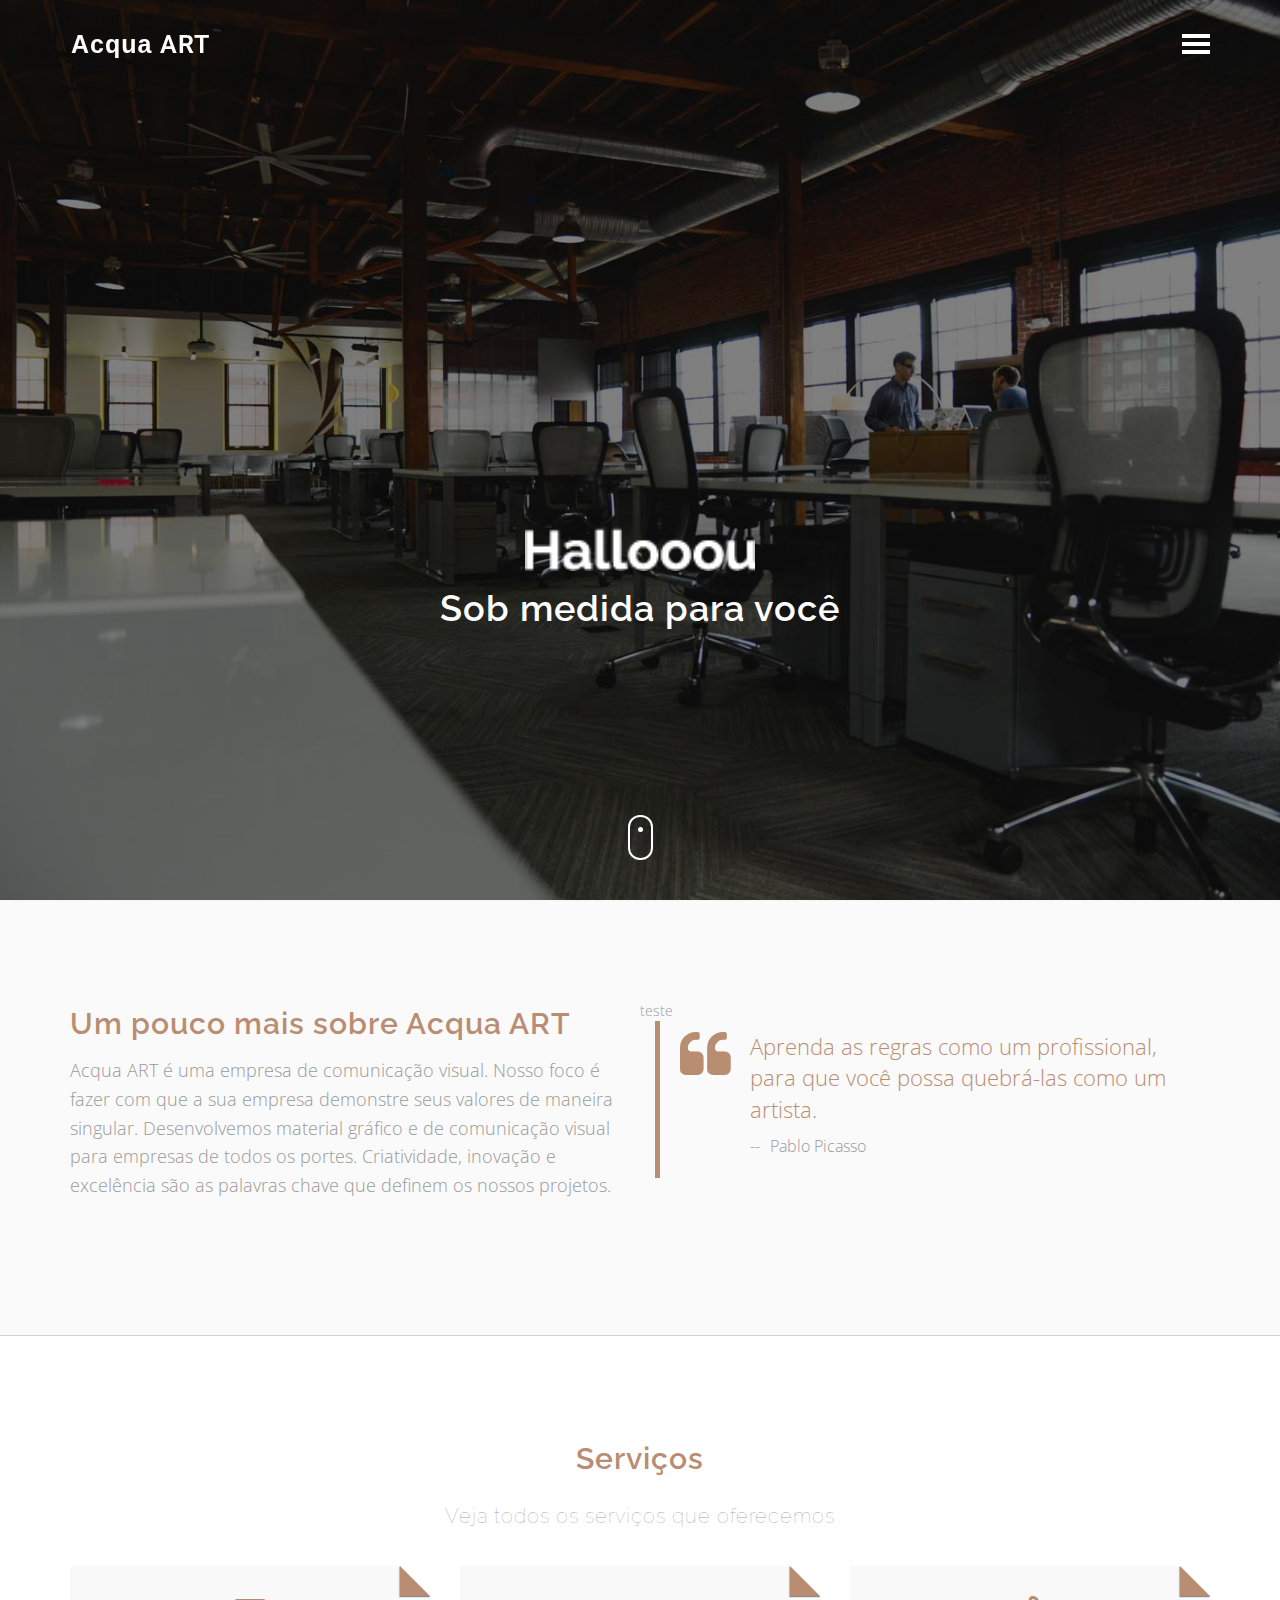
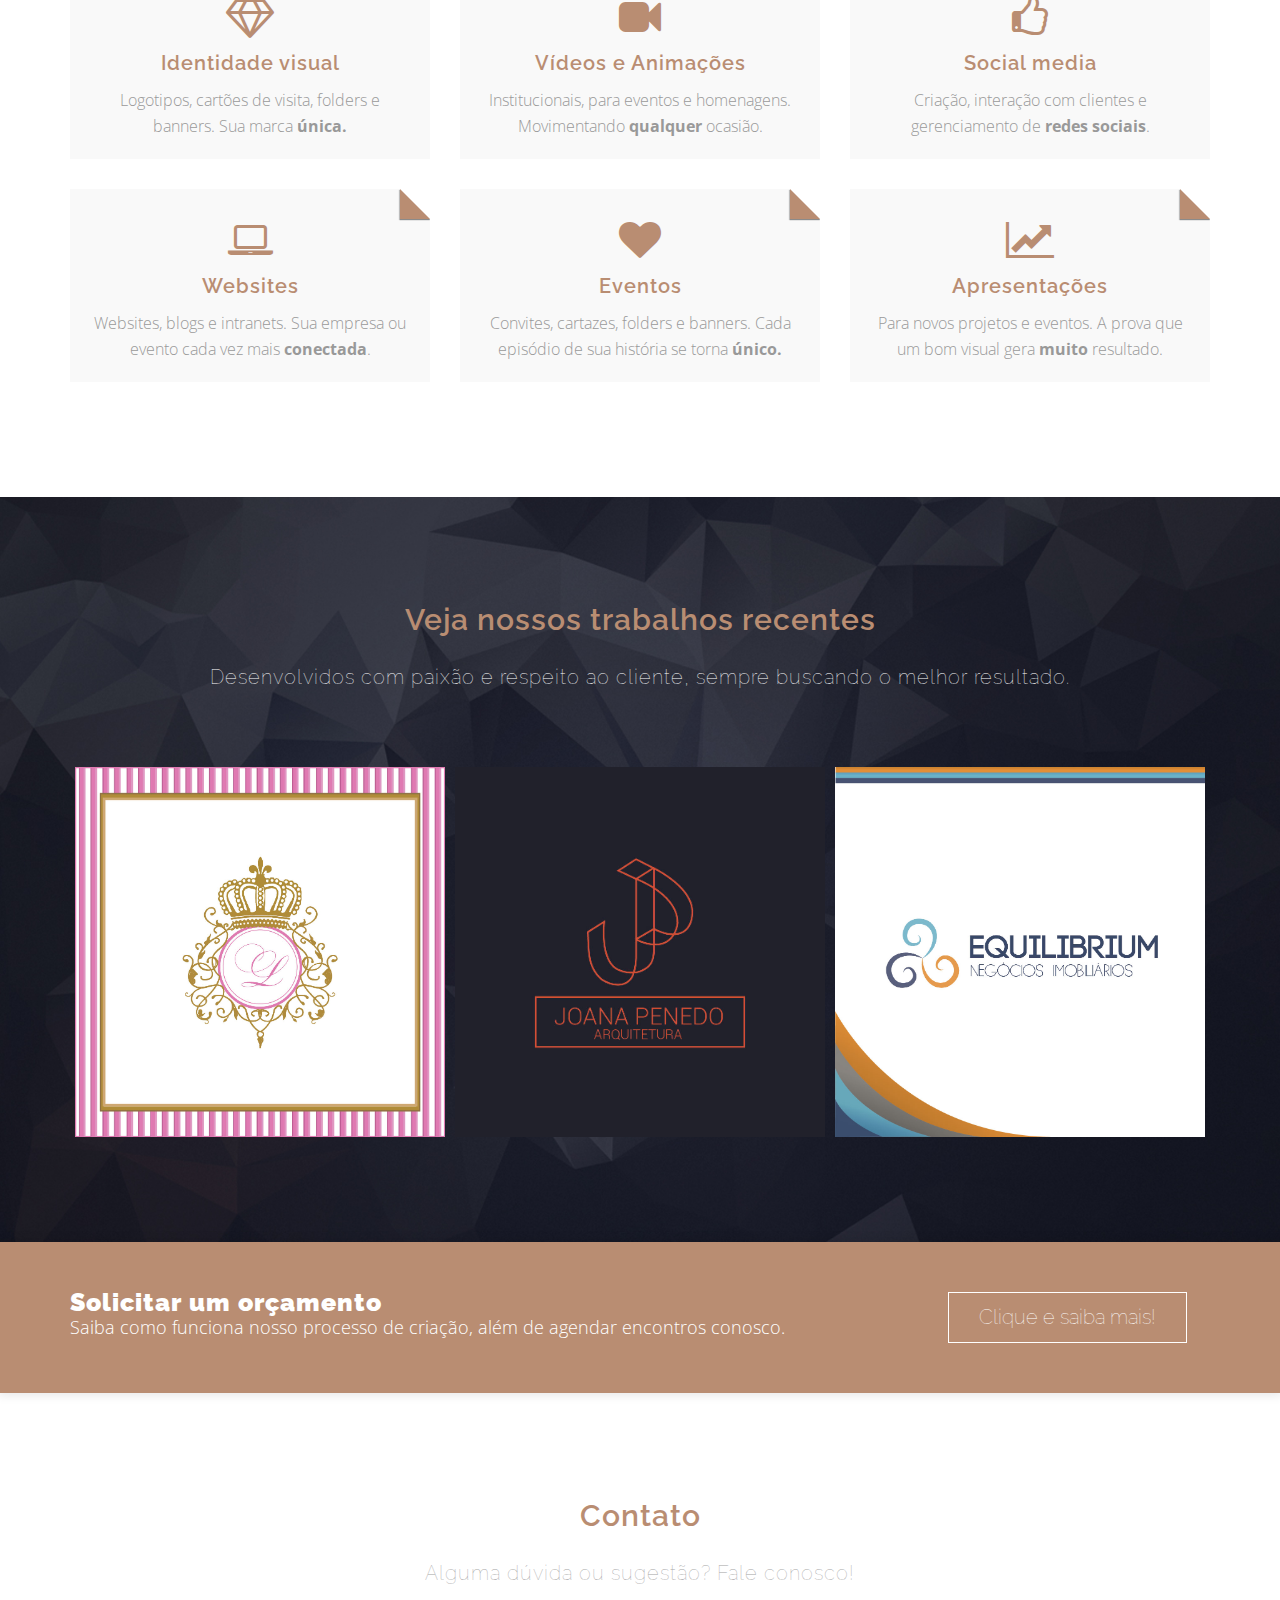
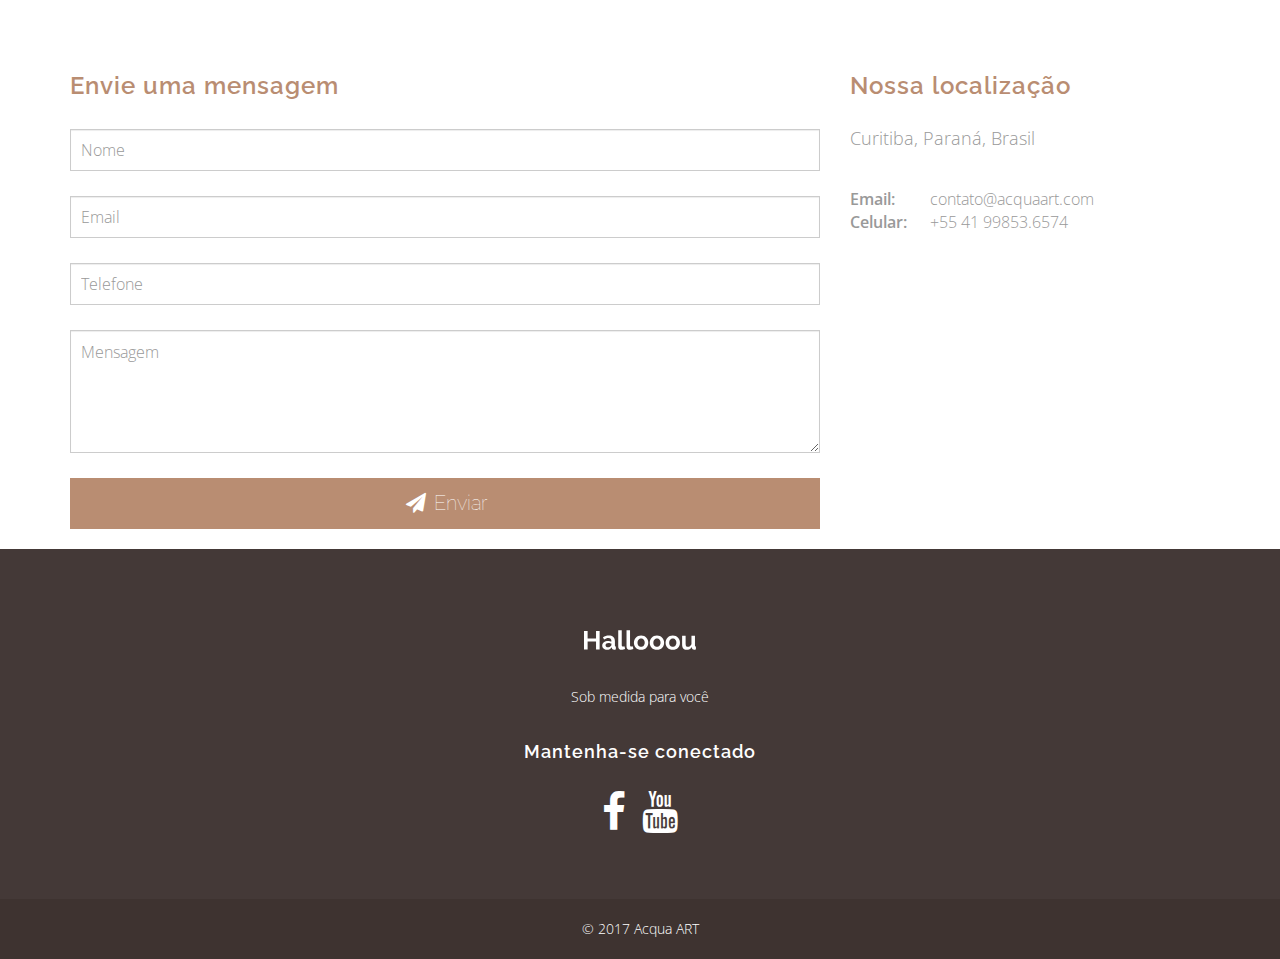
==== commit 233346e5: "Test" ====
--- a/index.html
+++ b/index.html
@@ -65,6 +65,17 @@
         document.createElement('video');
       </script>
     <![endif]-->
+    
+    <script>
+      (function(i,s,o,g,r,a,m){i['GoogleAnalyticsObject']=r;i[r]=i[r]||function(){
+      (i[r].q=i[r].q||[]).push(arguments)},i[r].l=1*new Date();a=s.createElement(o),
+      m=s.getElementsByTagName(o)[0];a.async=1;a.src=g;m.parentNode.insertBefore(a,m)
+      })(window,document,'script','https://www.google-analytics.com/analytics.js','ga');
+
+      ga('create', 'UA-99801766-1', 'auto');
+      ga('send', 'pageview');
+
+    </script>
 
 </head>
 
@@ -167,9 +178,8 @@
 Desenvolvemos material gráfico e de comunicação visual para empresas de todos os portes. Criatividade, inovação e excelência são as palavras chave que definem os nossos projetos. </p>
 
 
-
                         </div><!-- /.col-md-6 -->
-
+                        teste
                         <div class="col-md-6">
                           <blockquote>
                             Aprenda as regras como um profissional, para que você possa quebrá-las como um artista.
@@ -202,7 +212,7 @@
                                     <div class="row services-item sans-shadow text-center">
                                         <i class="fa fa-diamond fa-3x"></i>
                                         <h4>Identidade visual</h4>
-                                        <p>Não criamos somente uma logo, criamos uma <strong>marca.</strong></p>
+                                        <p>Logotipos, cartões de visita, folders e banners. Sua marca <strong>única.</strong></p>
                                     </div><!-- /.row -->
                                 </div><!-- /.col-md-4 -->
 
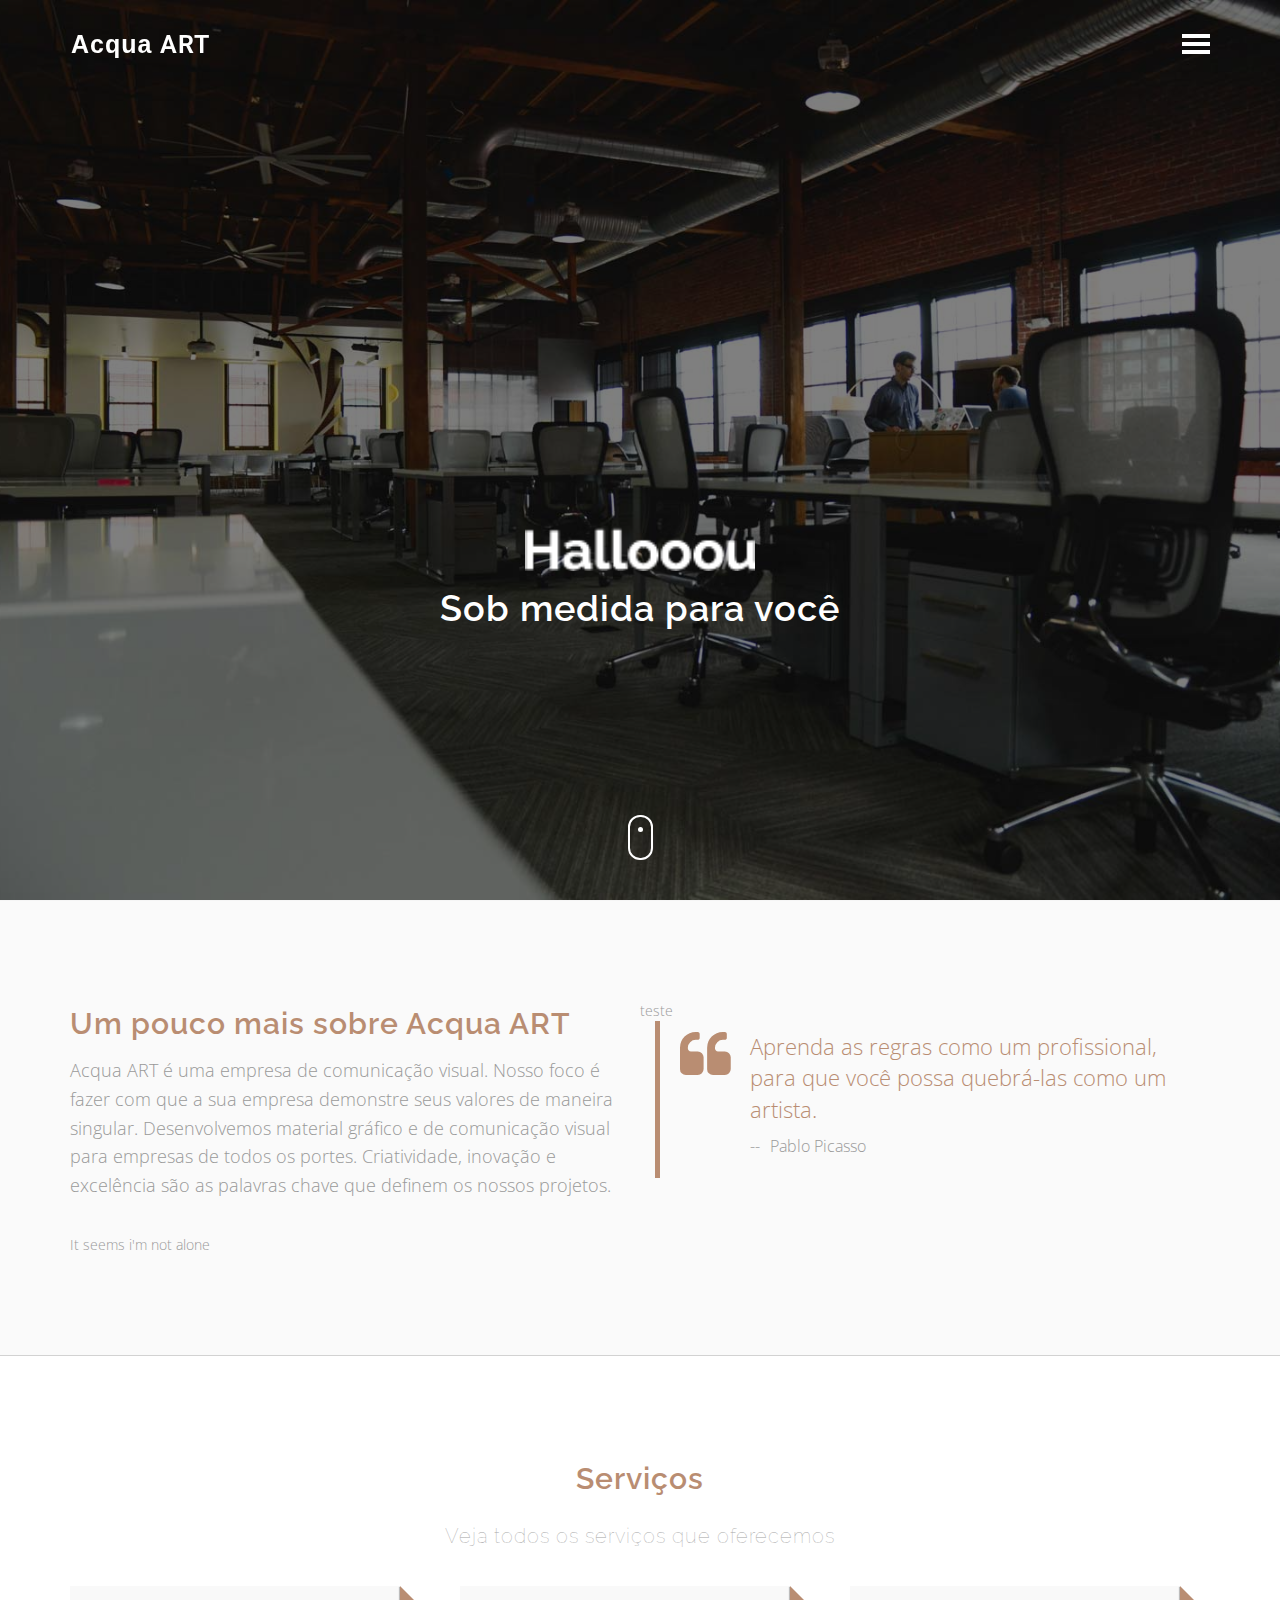
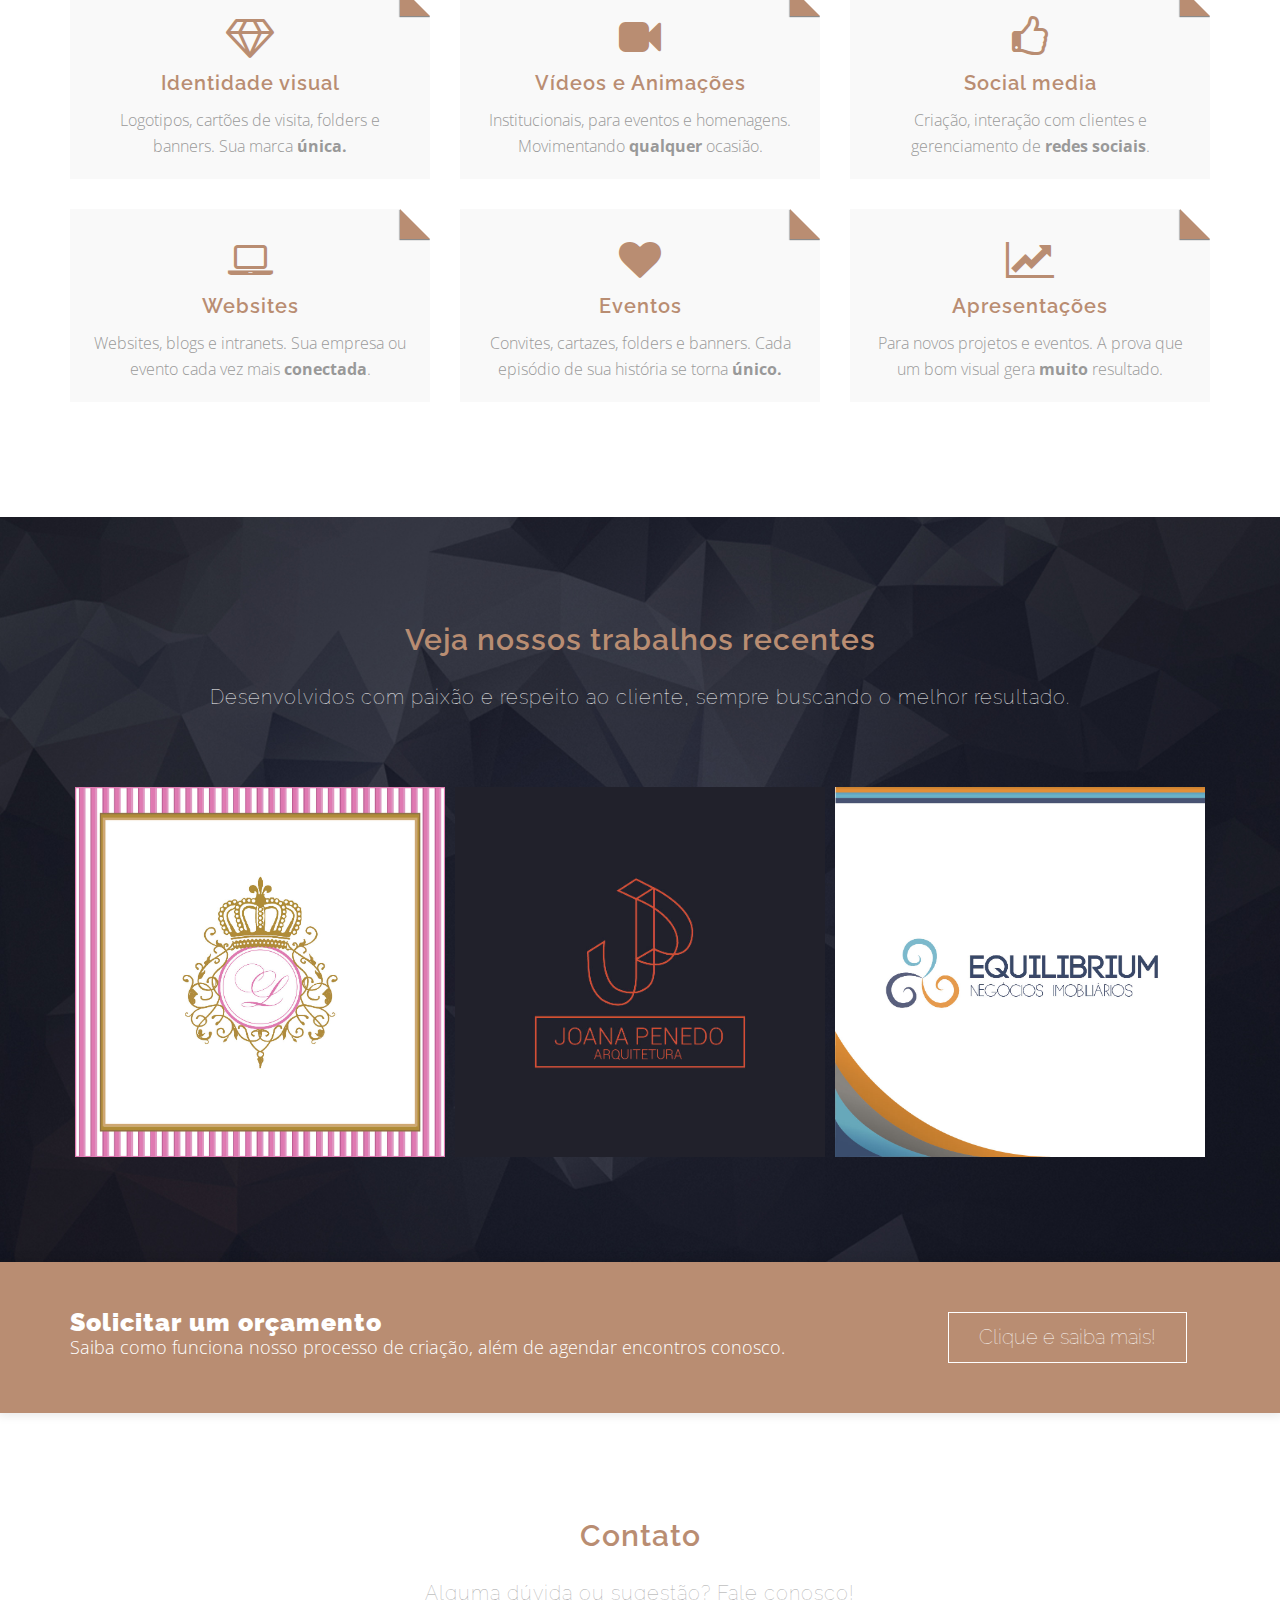
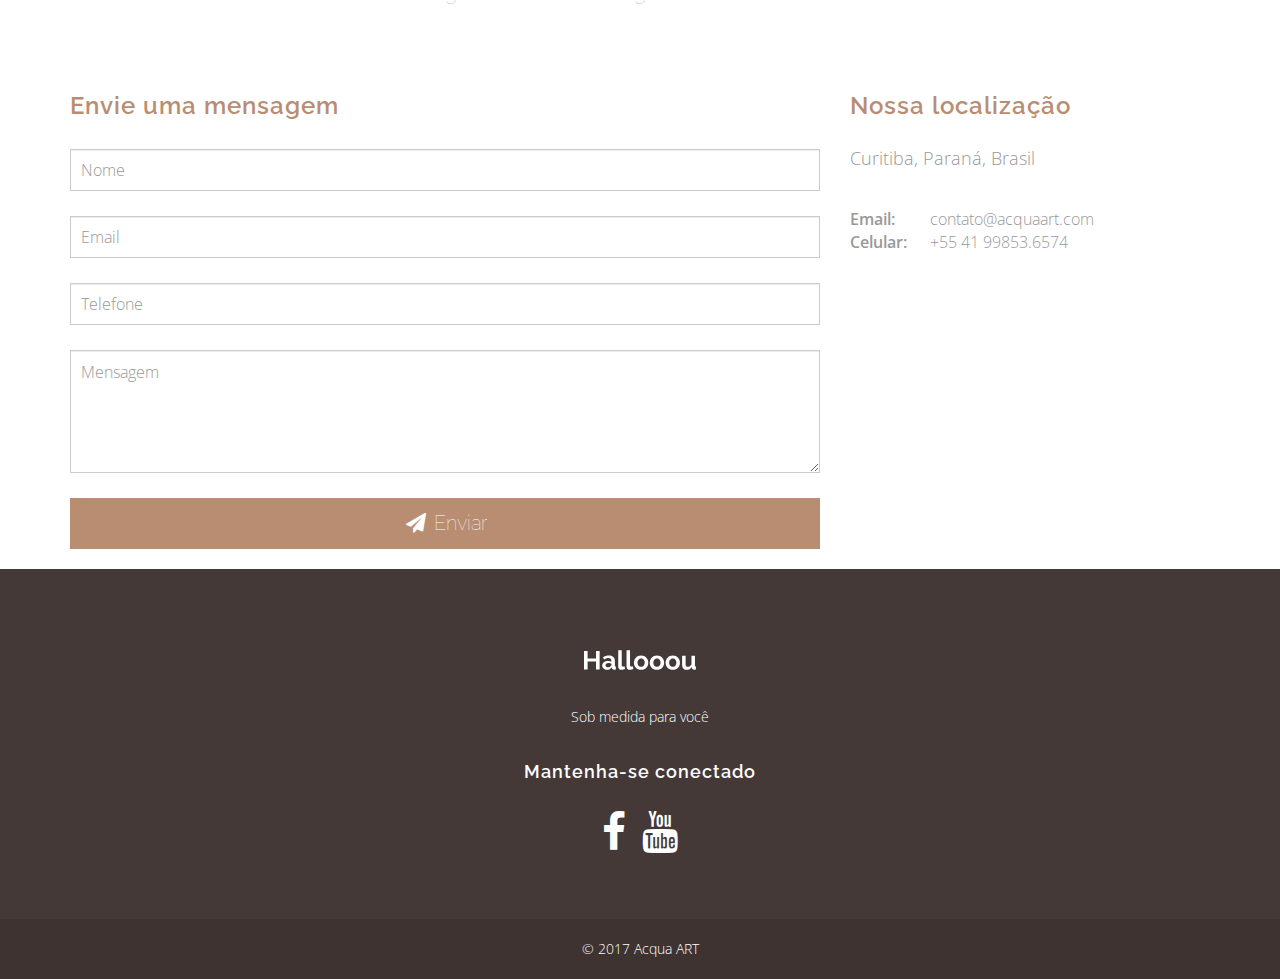
==== commit a4c68525: "Testing commit" ====
--- a/index.html
+++ b/index.html
@@ -177,7 +177,7 @@
 Nosso foco é fazer com que a sua empresa demonstre seus valores de maneira singular.
 Desenvolvemos material gráfico e de comunicação visual para empresas de todos os portes. Criatividade, inovação e excelência são as palavras chave que definem os nossos projetos. </p>
 
-
+It seems i'm not alone
                         </div><!-- /.col-md-6 -->
                         teste
                         <div class="col-md-6">
